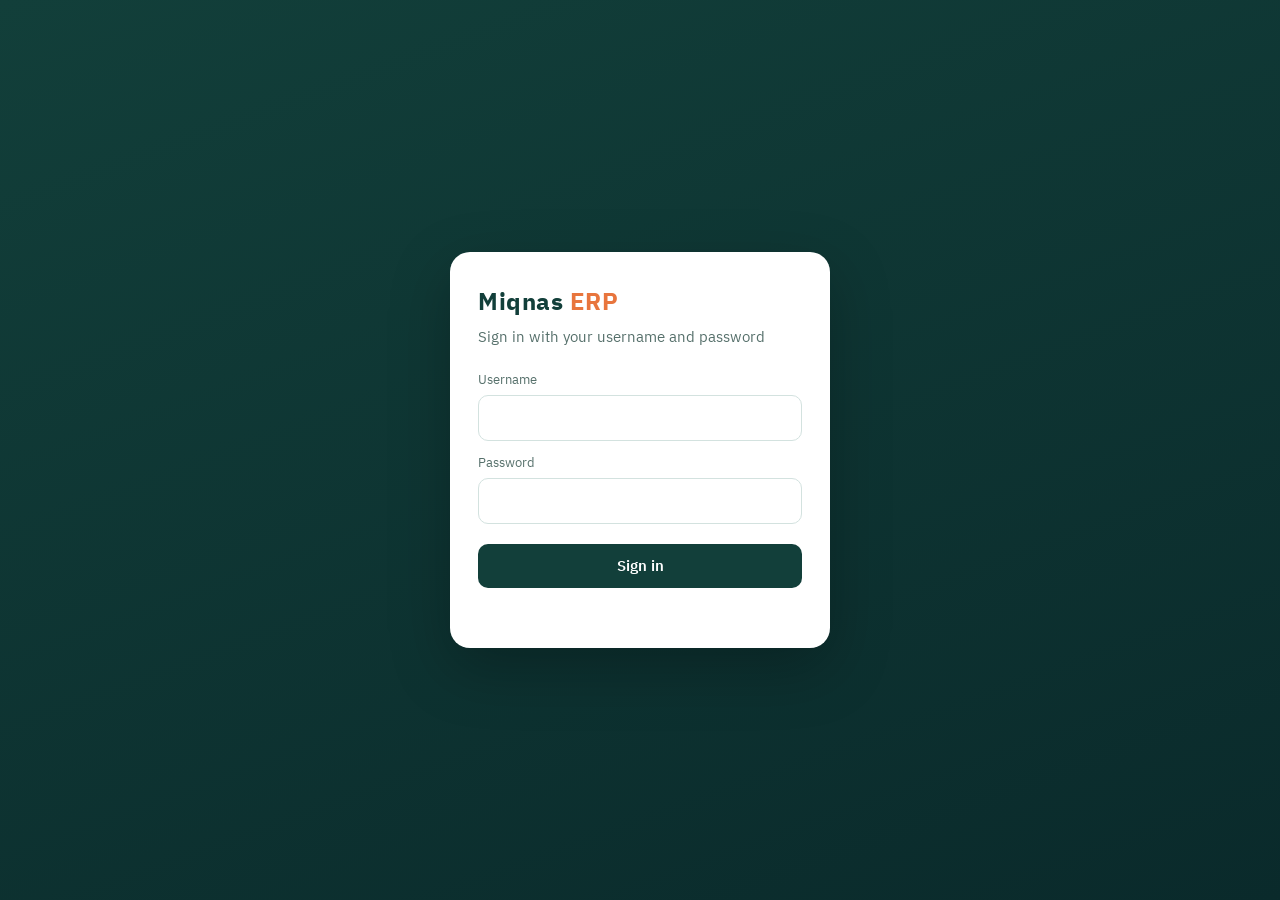
==== app.html @ b490db5b "Add files via upload" ====
<!DOCTYPE html>
<html lang="en" dir="ltr">
<head>
<meta charset="UTF-8">
<meta name="viewport" content="width=device-width, initial-scale=1">
<title>Miqnas ERP</title>
<link rel="preconnect" href="https://fonts.googleapis.com">
<link href="https://fonts.googleapis.com/css2?family=IBM+Plex+Sans+Arabic:wght@400;500;600;700&family=Readex+Pro:wght@500;600&display=swap" rel="stylesheet">
<style>
:root{
  --bg:#F3F7F6; --card:#ffffff; --ink:#0F2B27; --muted:#56706B; --line:#D3E2DF;
  --brand:#123F3A; --brand2:#107366; --accent:#E8753D;
  --ok:#1f8a4c; --okbg:#e6f4ec; --bad:#c0392b; --badbg:#fbeaea; --warn:#b7791f; --warnbg:#fdf3e1;
  --r:14px;
}
*{box-sizing:border-box}
body{margin:0;background:var(--bg);color:var(--ink);font-family:'IBM Plex Sans Arabic',system-ui,sans-serif;font-size:15px}
button,input,select{font:inherit}
.hidden{display:none!important}

/* login */
.login-wrap{min-height:100vh;display:grid;place-items:center;padding:16px;background:linear-gradient(160deg,var(--brand) 0%,#0a2a2b 100%)}
.login{background:var(--card);border-radius:20px;padding:32px 28px;width:100%;max-width:380px;box-shadow:0 20px 60px rgba(0,0,0,.25)}
.logo{font-weight:700;font-size:24px;color:var(--brand);letter-spacing:.5px}
.logo span{color:var(--accent)}
.login p{color:var(--muted);margin:6px 0 22px}
label{display:block;font-size:13px;color:var(--muted);margin:12px 0 6px}
input,select{width:100%;padding:11px 12px;border:1px solid var(--line);border-radius:10px;background:#fff;color:var(--ink)}
input:focus,select:focus{outline:2px solid var(--brand2);border-color:transparent}
.btn{border:0;border-radius:10px;padding:11px 18px;cursor:pointer;font-weight:600;background:var(--brand);color:#fff}
.btn:hover{background:var(--brand2)}
.btn:disabled{opacity:.55;cursor:default}
.btn.ghost{background:transparent;color:var(--brand);border:1px solid var(--line)}
.btn.ghost:hover{background:#eef3f2}
.btn.small{padding:7px 12px;font-size:13px}
.btn.full{width:100%;margin-top:20px}
.err{color:var(--bad);font-size:13px;min-height:18px;margin-top:10px}

/* app */
header{background:var(--brand);color:#fff;position:sticky;top:0;z-index:5}
.hbar{max-width:1200px;margin:0 auto;padding:12px 16px;display:flex;align-items:center;gap:12px}
header .logo{color:#fff;font-size:20px;font-family:"Readex Pro","IBM Plex Sans Arabic",sans-serif}
header{border-bottom:3px solid var(--accent)}
.spacer{flex:1}
.who{font-size:14px;text-align:right;line-height:1.3}
.who small{opacity:.75;display:block}
.hbtn{background:rgba(255,255,255,.12);color:#fff;border:0;border-radius:9px;padding:7px 11px;cursor:pointer;font-size:13px}
.hbtn:hover{background:rgba(255,255,255,.22)}
#nav{max-width:1200px;margin:0 auto;padding:0 12px;display:flex;gap:4px;overflow-x:auto}
#nav button{background:none;border:0;color:rgba(255,255,255,.72);padding:10px 12px;cursor:pointer;border-bottom:3px solid transparent;white-space:nowrap;font-weight:500}
#nav button.on{color:#fff;border-bottom-color:var(--accent)}
#nav button.soon{opacity:.45;cursor:default}
#nav button.soon:after{content:" · soon";font-size:11px}
main{max-width:1200px;margin:0 auto;padding:20px 16px 60px}
.card{background:var(--card);border:1px solid var(--line);border-radius:var(--r);padding:18px}
h2{font-size:19px;margin:0 0 14px}
h3{font-size:16px;margin:0 0 10px}
.muted{color:var(--muted)}
.row{display:flex;gap:12px;flex-wrap:wrap;align-items:end}
.row>div{flex:1;min-width:150px}
.grid{display:grid;gap:14px}
.kpis{grid-template-columns:repeat(auto-fit,minmax(160px,1fr));margin-bottom:16px}
.kpi{background:var(--card);border:1px solid var(--line);border-radius:var(--r);padding:14px 16px}
.kpi b{display:block;font-size:26px;color:var(--brand)}
.kpi span{color:var(--muted);font-size:13px}
.tbl-wrap{overflow-x:auto;border:1px solid var(--line);border-radius:var(--r);background:var(--card)}
table{width:100%;border-collapse:collapse;min-width:640px}
th,td{padding:10px 12px;text-align:left;border-bottom:1px solid var(--line);font-size:14px;white-space:nowrap}
th{background:#f0f4f3;color:var(--muted);font-weight:600;font-size:13px}
tr:last-child td{border-bottom:0}
.pill{display:inline-block;padding:3px 10px;border-radius:99px;font-size:12px;font-weight:600}
.p-in{background:var(--okbg);color:var(--ok)}
.p-out{background:#eef1f0;color:var(--muted)}
.p-absent{background:var(--warnbg);color:var(--warn)}
.p-bad{background:var(--badbg);color:var(--bad)}

/* clock */
.clock{max-width:560px;margin:0 auto;text-align:center;padding:30px 22px}
.big-time{font-size:46px;font-weight:700;color:var(--brand);font-variant-numeric:tabular-nums;margin:8px 0}
.state{font-size:15px;margin-bottom:6px}
.clock .btn{font-size:18px;padding:15px 34px;margin-top:16px;border-radius:14px}
.btn.out{background:var(--bad)}
.btn.out:hover{background:#a5301f}
.share-ok{margin-top:16px;padding:10px 14px;border-radius:10px;background:var(--okbg);color:var(--ok);font-size:14px}
.notice{margin-top:16px;padding:12px 14px;border-radius:10px;background:#f0f4f3;color:var(--muted);font-size:13px;text-align:right;line-height:1.8}
.alarm{position:fixed;inset:0;background:rgba(15,25,25,.78);z-index:50;display:grid;place-items:center;padding:16px}
.alarm .card{max-width:440px;text-align:center;border-top:5px solid var(--bad)}
.alarm h2{color:var(--bad)}

/* shots */
.shots{display:grid;grid-template-columns:repeat(auto-fill,minmax(200px,1fr));gap:12px;margin-top:14px}
.shot{background:var(--card);border:1px solid var(--line);border-radius:12px;overflow:hidden;cursor:pointer}
.shot img{width:100%;aspect-ratio:16/10;object-fit:cover;display:block;background:#dde4e2}
.shot div{padding:7px 10px;font-size:13px;display:flex;justify-content:space-between;color:var(--muted)}
.events{display:flex;flex-wrap:wrap;gap:8px;margin-top:10px}
.ev{font-size:12px;padding:4px 10px;border-radius:99px;background:#f0f4f3}
.ev.stop{background:var(--badbg);color:var(--bad)}

/* modal */
.modal{position:fixed;inset:0;background:rgba(10,20,20,.6);z-index:40;display:grid;place-items:center;padding:16px}
.modal .card{width:100%;max-width:460px;max-height:90vh;overflow:auto}
.modal.img .card{max-width:1100px;padding:10px}
.modal.img img{width:100%;display:block;border-radius:8px}
.mfoot{display:flex;gap:8px;justify-content:flex-start;margin-top:18px}
.check{display:flex;align-items:center;gap:8px;margin-top:14px}
.check input{width:auto}
.pw{font-size:22px;font-weight:700;letter-spacing:2px;background:#f0f4f3;border-radius:10px;padding:12px;text-align:center;margin:10px 0;direction:ltr}
.toast{position:fixed;bottom:18px;left:50%;transform:translateX(-50%);background:var(--ink);color:#fff;padding:10px 18px;border-radius:10px;z-index:60;font-size:14px}
.loading{padding:30px;text-align:center;color:var(--muted)}
#cap{position:fixed;left:-10000px;top:0;width:2px;height:2px;opacity:0}
@media (max-width:600px){ .who{display:none} .big-time{font-size:38px} }

/* ===== المشاريع والتاسكات ===== */
.en{direction:ltr;text-align:left}
.en th,.en td{text-align:left}
.en input,.en select{direction:ltr}
.en #pf_client{direction:rtl;text-align:left}
.p-prog{background:#e3eefc;color:#1d4f91}
.p-run{background:#fde9dc;color:#b4511c}
.p-na{background:transparent;color:var(--muted);border:1px dashed var(--line)}
.p-lock{background:#eef1f0;color:var(--muted)}
.pbar{flex:1;height:7px;background:var(--line);border-radius:99px;overflow:hidden;min-width:60px}
.pbar>i{display:block;height:100%;background:var(--brand2);border-radius:99px}
tr.clk{cursor:pointer} tr.clk:hover td{background:#f0f6f4}
.flt{display:flex;gap:6px;flex-wrap:wrap;margin-bottom:12px}
.flt button{border:1px solid var(--line);background:var(--card);border-radius:99px;padding:5px 14px;cursor:pointer;color:var(--muted);font-size:14px}
.flt button span{font-size:12px;opacity:.8}
.flt button.on{background:var(--brand);border-color:var(--brand);color:#fff}
.runlist{display:grid;gap:6px}
.runit{display:flex;gap:8px;align-items:baseline;flex-wrap:wrap;font-size:14px}
.runit .ttime{margin-inline-start:auto}
.phead{display:grid;gap:14px;margin-top:10px;border-top:4px solid var(--accent)}
.pmeta,.pteam{display:flex;flex-wrap:wrap;gap:8px 22px;font-size:14px}
.pmeta b,.pteam b{color:var(--muted);font-weight:500;margin-inline-end:6px}
.pteam{border-top:1px dashed var(--line);padding-top:12px}
.links{display:flex;flex-wrap:wrap;gap:8px}
.links.sm{margin-bottom:8px}
.lnk{display:flex;flex-direction:column;border:1px solid var(--line);border-radius:10px;padding:7px 12px;text-decoration:none;color:var(--ink);background:#f7faf9;font-size:13px}
.lnk:hover{border-color:var(--brand2)}
.lnk b{color:var(--brand2)} .lnk span{color:var(--muted);font-size:12px}
.tgroup{margin-top:14px;padding:6px 18px 10px}
.tghead{display:flex;align-items:baseline;gap:10px;flex-wrap:wrap;padding:10px 0;border-bottom:1px solid var(--line)}
.trow{display:flex;gap:12px;justify-content:space-between;align-items:center;padding:11px 0;border-bottom:1px solid var(--line);flex-wrap:wrap}
.trow:last-child{border-bottom:0}
.trow.na{opacity:.5}
.trow.locked .tt{color:var(--muted)}
.trow.running{background:linear-gradient(90deg,transparent,#fdf1e8);margin:0 -18px;padding-inline:18px}
.trow.done .tt{text-decoration:line-through;text-decoration-color:var(--line);color:var(--muted)}
.tmain{flex:1;min-width:220px;display:grid;gap:5px}
.tt{font-weight:600;font-size:14.5px}
.twait{font-size:12.5px;color:var(--muted)}
.tlink{display:flex;align-items:center;gap:8px;flex-wrap:wrap;font-size:13px}
.tlink>span:first-child{color:var(--muted)}
.tlink input{flex:1;min-width:180px;max-width:420px;padding:6px 10px;font-size:13px}
.tlink a{color:var(--brand2);overflow-wrap:anywhere}
.tside{display:flex;align-items:center;gap:8px;flex-wrap:wrap}
.ttime{font-variant-numeric:tabular-nums;font-size:13px;color:var(--muted);min-width:64px;text-align:center}
.tb{border:1px solid var(--line);background:var(--card);border-radius:8px;padding:6px 12px;cursor:pointer;font-size:13px;font-weight:600}
.tb.play{background:var(--brand2);border-color:var(--brand2);color:#fff}
.tb.pause{background:var(--accent);border-color:var(--accent);color:#fff}
.tb.ok{color:var(--ok);border-color:#bfe1cc}
.tb.ghost{color:var(--muted)}
.tb:hover{filter:brightness(.96)}
.tstat{width:auto;padding:6px 30px 6px 10px;font-size:13px;font-weight:600;border-radius:8px;cursor:pointer}
.tstat.p-out{background:#eef1f0;color:#40514e;border-color:#d9e2df}
.tstat.p-prog{background:#e3eefc;color:#1d4f91;border-color:#c5d9f5}
.tstat.p-in{background:#e6f4ec;color:#1f8a4c;border-color:#bfe1cc}
.tstat:disabled{opacity:.6;cursor:not-allowed}
.tsep{width:1px;height:24px;background:var(--line);margin:0 4px}
.pform h3{margin:22px 0 4px;color:var(--brand2)}
.pfgrid{display:grid;grid-template-columns:repeat(auto-fill,minmax(230px,1fr));gap:4px 16px}
.psel{display:flex;align-items:center;gap:10px;margin:0 0 4px}
.psel label{margin:0;font-weight:600;color:var(--ink);font-size:14px}
.psel select{max-width:460px;font-weight:600}
.pfsec{background:#f7faf9;border:1px dashed var(--line);border-radius:12px;padding:4px 14px 12px}
@media (max-width:600px){ .tgroup{padding:6px 12px 10px} .trow.running{margin:0 -12px;padding-inline:12px} }

/* ===== البريفات ===== */
.bapp{
  --bg:#F3F7F6; --surface:#FFFFFF; --ink:#0F2B27; --muted:#56706B; --line:#D3E2DF;
  --accent:#107366; --accent-ink:#FFFFFF; --accent-soft:#E5F1EF;
  --warn:#B4511C; --warn-soft:#FCEBDF; --done:#107366; --done-soft:#E1F0ED; --danger:#B3261E;
  --brand-deep:#123F3A; --brand-orange:#E8753D; --sand:#D8C7A3;
  --f-display:"Readex Pro","IBM Plex Sans Arabic",Tahoma,sans-serif;
  --f-body:"IBM Plex Sans Arabic",Tahoma,"Segoe UI",sans-serif;
  --r:10px; --logo-bg:#FFFFFF; --field:#F7F2E8; --warn-line:#F0B48F;
}
.bapp{color:var(--ink);font-family:var(--f-body);font-size:15px;line-height:1.6;direction:rtl}
.bapp .wrap{max-width:900px;margin:0 auto;padding-inline:16px;padding-block:20px 80px}
.bapp h1,.bapp h2,.bapp h3{font-family:var(--f-display);font-weight:600;margin:0;text-wrap:balance}
.bapp button{font:inherit;cursor:pointer}
.bapp :focus-visible{outline:2px solid var(--accent);outline-offset:2px}
.bapp .muted{color:var(--muted)}
.bapp .btn{border:1px solid var(--line);background:var(--surface);color:var(--ink);border-radius:8px;padding:8px 14px;font-weight:500;display:inline-flex;align-items:center;gap:6px}
.bapp .btn:hover{border-color:var(--accent)}
.bapp .btn.primary{background:var(--accent);color:var(--accent-ink);border-color:var(--accent)}
.bapp .btn.ghost{background:transparent;border-color:transparent;color:var(--muted)}
.bapp .btn.ghost:hover{color:var(--ink)}
.bapp .btn.danger{color:var(--danger)}
.bapp .btn:disabled{opacity:.5;cursor:default}
.bapp .topbar{display:flex;align-items:center;justify-content:space-between;gap:12px;flex-wrap:wrap;margin-bottom:20px}
.bapp .brand{display:flex;flex-direction:column;gap:2px}
.bapp .brand small{color:var(--muted);font-size:13px}
.bapp .pill{display:inline-block;font-size:12px;font-weight:600;border-radius:999px;padding:2px 10px;white-space:nowrap}
.bapp .pill.draft{background:var(--warn-soft);color:var(--warn)}
.bapp .pill.done{background:var(--done-soft);color:var(--done)}
.bapp .bar{height:6px;background:var(--line);border-radius:99px;overflow:hidden}
.bapp .bar>i{display:block;height:100%;background:var(--accent);border-radius:99px;transition:width .3s}
@media (prefers-reduced-motion:reduce){.bapp .bar>i{transition:none}}
.bapp .note{background:var(--surface);border:1px dashed var(--line);border-radius:var(--r);padding:28px 20px;text-align:center;color:var(--muted)}
.bapp .tools{display:flex;gap:10px;flex-wrap:wrap;margin-bottom:12px}
.bapp .tools input{flex:1;min-width:0}
.bapp .ledger{background:var(--surface);border:1px solid var(--line);border-radius:var(--r);overflow:hidden}
.bapp .row{display:grid;grid-template-columns:minmax(0,2fr) minmax(0,1.2fr) 110px 120px;gap:12px;align-items:center;padding:12px 16px;border-top:1px solid var(--line);width:100%;text-align:start;background:none;border-inline:0;border-bottom:0;color:inherit}
.bapp .row:first-child{border-top:0}
.bapp .row.head{font-size:12px;color:var(--muted);font-weight:600;background:var(--bg)}
.bapp button.row:hover{background:var(--accent-soft)}
.bapp .row .t{font-weight:600}
.bapp .row .s{font-size:13px;color:var(--muted)}
.bapp .row .p{display:flex;flex-direction:column;gap:4px;font-size:12px;color:var(--muted);font-variant-numeric:tabular-nums}
@media (max-width:640px){.bapp .row{grid-template-columns:minmax(0,1fr) auto}
.bapp .row .c3,.bapp .row .c2{display:none}
.bapp .row.head{display:none}}
.bapp .sticky{position:sticky;top:env(safe-area-inset-top,0px);z-index:5;background:var(--bg);padding-block:10px;margin-bottom:8px;border-bottom:1px solid var(--line)}
.bapp .progline{display:flex;align-items:center;gap:12px;margin-bottom:10px}
.bapp .progline .bar{flex:1}
.bapp .progline b{font-variant-numeric:tabular-nums;font-size:13px;min-width:3.5em}
.bapp .rail{display:flex;gap:6px;overflow-x:auto;padding-bottom:2px;scrollbar-width:thin}
.bapp .rail button{flex:none;border:1px solid var(--line);background:var(--surface);color:var(--muted);border-radius:999px;padding:4px 12px;font-size:13px}
.bapp .rail button.full{color:var(--done);border-color:var(--done)}
.bapp .rail button:hover{color:var(--ink);border-color:var(--accent)}
.bapp .sec{margin-top:28px;scroll-margin-top:120px}
.bapp .sec-h{display:flex;align-items:baseline;gap:10px;margin-bottom:10px;flex-wrap:wrap}
.bapp .sec-h h2{font-size:19px}
.bapp .sec-h .grp{font-size:12px;color:var(--accent);font-weight:600;letter-spacing:.02em}
.bapp .sec-h .cnt{margin-inline-start:auto;font-size:12px;color:var(--muted);font-variant-numeric:tabular-nums}
.bapp .card{background:var(--surface);border:1px solid var(--line);border-radius:var(--r)}
.bapp .q{display:grid;grid-template-columns:minmax(0,1fr) minmax(0,1.35fr);gap:8px 20px;padding:14px 16px;border-top:1px solid var(--line)}
.bapp .q:first-child{border-top:0}
.bapp .q.cond{background:var(--accent-soft)}
.bapp .q label.l{font-weight:600;font-size:14px}
.bapp .q .h{font-size:12.5px;color:var(--muted);margin-top:2px;white-space:pre-line}
.bapp .q .a{min-width:0}
.bapp .q.empty .a input,.bapp .q.empty .a textarea,.bapp .q.empty .a select{border-color:var(--warn-line)}
@media (max-width:640px){.bapp .q{grid-template-columns:minmax(0,1fr)}}
.bapp select,.bapp input[type=text],.bapp input[type=url],.bapp input[type=number],.bapp input[type=date],.bapp input[type=search],.bapp textarea{width:100%;font:inherit;color:var(--ink);background:var(--bg);border:1px solid var(--line);border-radius:8px;padding:8px 10px}
.bapp textarea{resize:vertical;min-height:64px}
.bapp select:focus,.bapp input:focus,.bapp textarea:focus{outline:none;border-color:var(--accent);background:var(--surface)}
.bapp input[dir=ltr]{text-align:left}
.bapp .seg{display:flex;flex-wrap:wrap;gap:6px}
.bapp .seg button{border:1px solid var(--line);background:var(--bg);color:var(--ink);border-radius:8px;padding:6px 14px;font-size:14px}
.bapp .seg button[aria-pressed=true]{background:var(--accent);border-color:var(--accent);color:var(--accent-ink)}
.bapp .checks{display:grid;grid-template-columns:repeat(auto-fill,minmax(190px,1fr));gap:8px;padding:14px 16px}
.bapp .chk{display:flex;align-items:center;gap:10px;border:1px solid var(--line);border-radius:8px;padding:9px 12px;background:var(--bg);font-size:14px;cursor:pointer}
.bapp .chk input{accent-color:var(--accent);width:17px;height:17px;flex:none}
.bapp .chk.on{border-color:var(--accent);background:var(--accent-soft)}
.bapp .formfoot{display:flex;gap:10px;flex-wrap:wrap;align-items:center;margin-top:28px}
.bapp .saved{font-size:13px;color:var(--muted)}
.bapp .logo-tile{flex:none;background:var(--logo-bg);border:1px solid var(--line);border-radius:12px;display:grid;place-items:center;overflow:hidden}
.bapp .logo-tile img{width:100%;height:100%;object-fit:contain;padding:8%}
.bapp .vtitle{display:flex;gap:16px;align-items:center}
.bapp .vtitle .logo-tile{width:84px;height:84px}
.bapp .vtitle .tt{display:flex;gap:10px;align-items:center;flex-wrap:wrap;min-width:0}
.bapp .thumb{width:34px;height:34px;border-radius:8px}
.bapp .storecell{display:flex;gap:10px;align-items:center;min-width:0}
.bapp .logo-pick{display:flex;gap:14px;align-items:center;flex-wrap:wrap;margin-top:12px}
.bapp .logo-pick .logo-tile{width:72px;height:72px}
.bapp .logo-drop{display:flex;align-items:center;gap:12px;border:1.5px dashed var(--line);border-radius:12px;padding:12px 16px;color:var(--muted);cursor:pointer;background:var(--surface)}
.bapp .logo-drop:hover,.bapp .logo-drop.over{border-color:var(--accent);color:var(--ink)}
.bapp .logo-drop .plus{width:44px;height:44px;border-radius:10px;background:var(--accent-soft);color:var(--accent);display:grid;place-items:center;font-size:22px;flex:none}
@media (max-width:640px){.bapp .vtitle .logo-tile{width:64px;height:64px}}
.pdfwrap{position:fixed;top:0;left:0;width:0;height:0;overflow:hidden;pointer-events:none}
.bapp .pdf-dark{--bg:#0B2420;--surface:#123F3A;--ink:#EAF3F1;--muted:#A3BDB8;--line:#22564F;--accent:#4FB8A8;--accent-ink:#06201C;--accent-soft:#17514A;--warn:#F2A47C;--warn-soft:#3B2A1F;--warn-line:#7A4A2E;--field:#0E302B;--done:#6CCBBB;--done-soft:#164C45;--danger:#F08A80;--brand-deep:#0B2420;--brand-orange:#EE8857;--sand:#D8C7A3;color-scheme:dark}
.bapp .pdf-light{--field:#F3F6F4;--bg:#FFFFFF;--surface:#FFFFFF;--ink:#16231F;--muted:#5E6B66;--line:#DCE3DF;--accent:#0F6B57;--accent-ink:#FFFFFF;--accent-soft:#E2EFEA;--warn:#9A6516;--warn-soft:#FBF0DC;--done:#2C7A4B;--done-soft:#E3F2E8;color-scheme:light}
.bapp .pdfdoc{width:794px;padding:4px 40px 24px;background:var(--bg);color:var(--ink);direction:rtl;font-family:var(--f-body);font-size:14px;line-height:1.6}
.bapp .pdfdoc .pdf-top{display:flex;justify-content:space-between;color:var(--muted);font-size:12px;padding-bottom:12px}
.bapp .pdfdoc .sec-h .cnt,.bapp .pdfdoc .vhead .pill,.bapp .pdfdoc .vhead .m-prog,.bapp .pdfdoc .vhead .bar{display:none}
.bapp .pdfdoc .vq{grid-template-columns:minmax(0,1fr) minmax(0,1.6fr)}
.bapp .pdfdoc .vtitle .logo-tile{width:84px;height:84px}
.bapp .credf{display:grid;grid-template-columns:repeat(auto-fit,minmax(150px,1fr));gap:8px}
.bapp .cred{display:grid;gap:4px}
.bapp .credr{display:flex;align-items:center;gap:8px;flex-wrap:wrap;min-width:0}
.bapp .credk{font-size:12px;color:var(--muted);min-width:3.6em}
.bapp .credv{font-family:ui-monospace,"SF Mono",Menlo,Consolas,monospace;font-size:14px;overflow-wrap:anywhere;min-width:0}
.bapp .mini{border:1px solid var(--line);background:var(--bg);color:var(--muted);border-radius:6px;padding:1px 8px;font-size:12px}
.bapp .mini:hover{color:var(--ink);border-color:var(--accent)}
.bapp .none{color:var(--muted);opacity:.6}
.bapp .accgrid{display:grid;grid-template-columns:repeat(auto-fill,minmax(260px,1fr));gap:12px;padding:14px}
.bapp .acc{border:1px solid var(--line);border-radius:12px;padding:12px 14px 14px;display:grid;gap:10px;background:var(--surface);min-width:0}
.bapp .acc-h{display:flex;align-items:center;gap:10px;padding-bottom:8px;border-bottom:1px solid var(--line)}
.bapp .acc-h b{font-family:var(--f-display);font-weight:600;font-size:15px}
.bapp .acc-ic{width:34px;height:34px;border-radius:10px;background:var(--accent);color:var(--accent-ink);display:grid;place-items:center;font-family:var(--f-display);font-weight:600;font-size:16px;flex:none}
.bapp .acc-ic.sm{font-size:11px;letter-spacing:.02em}
.bapp .acc-f{display:grid;gap:4px;min-width:0}
.bapp .acc-k{display:inline-flex;align-items:center;gap:5px;font-size:11.5px;color:var(--muted);font-weight:500}
.bapp .acc-v{display:flex;align-items:center;gap:4px;background:var(--field);border:1px solid var(--line);border-radius:8px;padding:6px 6px 6px 10px;min-width:0}
.bapp .acc-v .credv{flex:1;min-width:0;text-align:left;overflow-wrap:anywhere;font-size:13.5px;letter-spacing:.01em}
.bapp .ib{flex:none;width:28px;height:28px;display:grid;place-items:center;border:0;background:transparent;color:var(--muted);border-radius:6px}
.bapp .ib:hover{background:var(--surface);color:var(--accent)}
.bapp .ib.on{color:var(--accent)}
.bapp .pdfdoc .accgrid{grid-template-columns:1fr 1fr}
.bapp .vsec{margin-top:30px}
.bapp .vsec .sec-h{background:var(--accent-soft);border:1px solid var(--line);border-bottom:0;border-radius:12px 12px 0 0;padding:13px 18px;margin:0;align-items:center}
.bapp .vsec .sec-h h2{font-size:17px;color:var(--ink);display:flex;align-items:center;gap:10px}
.bapp .vsec .sec-h h2::before{content:"";width:8px;height:8px;border-radius:50%;background:var(--accent);flex:none}
.bapp .vsec .sec-h .grp,.bapp .vsec .sec-h .cnt{display:none}
.bapp .vsec>.card{border-radius:0 0 12px 12px}
.bapp .grp-band{margin-top:40px;display:flex;align-items:center;gap:14px;color:var(--accent);font-family:var(--f-display);font-weight:600;font-size:21px;letter-spacing:.01em}
.bapp .grp-band::after{content:"";flex:1;height:1px;background:var(--line)}
.bapp .vsec.sub{margin-top:14px}
.bapp .vsec.sub .sec-h{background:var(--surface);padding:11px 18px}
.bapp .vsec.sub .sec-h h2{font-size:15px;color:var(--accent)}
.bapp .vsec.sub .sec-h h2::before{width:6px;height:6px;background:transparent;border:1.5px solid var(--accent)}
.bapp .vsec.sub>.card{border-top:1px dashed var(--line)}
.bapp .login{max-width:380px;margin:48px auto 0;background:var(--surface);border:1px solid var(--line);border-radius:14px;padding:28px 24px;display:grid;gap:8px}
.bapp .login h1{font-size:22px;margin-bottom:2px}
.bapp .login p{margin:0 0 10px}
.bapp .login label{font-size:13px;font-weight:600;margin-top:6px}
.bapp .login .btn.primary{justify-content:center;margin-top:12px;padding:10px}
.bapp .login .err{background:var(--warn-soft);color:var(--warn);border-radius:8px;padding:8px 12px;font-size:14px}
.bapp .login .ok{background:var(--done-soft);color:var(--done);border-radius:8px;padding:8px 12px;font-size:14px}
.bapp input[type=password]{width:100%;font:inherit;color:var(--ink);background:var(--bg);border:1px solid var(--line);border-radius:8px;padding:8px 10px}
.bapp .userbar{display:flex;justify-content:space-between;align-items:center;gap:10px;flex-wrap:wrap;font-size:14px;padding-bottom:12px;margin-bottom:12px;border-bottom:1px solid var(--line)}
.bapp .userbar .ub-act{display:flex;gap:4px}
.bapp .linkbox{display:flex;align-items:center;gap:10px;flex-wrap:wrap}
.bapp .linkbox input{flex:1;min-width:0}
.bapp .vhead{border-top:4px solid var(--brand-orange)}
.bapp .vsec .sec-h h2::before{background:var(--brand-orange)!important}
.bapp .vsec.sub .sec-h h2::before{background:transparent!important;border-color:var(--brand-orange)!important}
.bapp .grp-band::after{background:linear-gradient(90deg,var(--line),var(--brand-orange))!important;height:2px!important}
.bapp .login{border-top:4px solid var(--brand-orange)}
.bapp .userbar b{color:var(--accent)}
.bapp .acc-h{border-bottom-color:var(--sand)!important}
.bapp .vhead{background:var(--surface);border:1px solid var(--line);border-radius:var(--r);padding:20px;display:grid;gap:14px}
.bapp .vhead h1{font-size:26px}
.bapp .meta{display:flex;flex-wrap:wrap;gap:8px 22px;font-size:14px}
.bapp .meta span b{font-weight:500;color:var(--muted);margin-inline-end:6px}
.bapp .actions{display:flex;gap:8px;flex-wrap:wrap}
.bapp dl{margin:0}
.bapp .vq{display:grid;grid-template-columns:minmax(0,1fr) minmax(0,1.6fr);gap:4px 20px;padding:11px 16px;border-top:1px solid var(--line)}
.bapp .vq:first-child{border-top:0}
.bapp .vq dt{color:var(--muted);font-size:14px}
.bapp .vq dd{margin:0;white-space:pre-wrap;overflow-wrap:anywhere}
.bapp .vq dd.none{color:var(--muted);opacity:.6}
@media (max-width:640px){.bapp .vq{grid-template-columns:minmax(0,1fr)}}
.bapp .tags{display:flex;flex-wrap:wrap;gap:6px}
.bapp .tag{font-size:13px;border-radius:6px;padding:2px 10px;background:var(--done-soft);color:var(--done)}
.bapp .tag.off{background:transparent;color:var(--muted);border:1px dashed var(--line);text-decoration:line-through;text-decoration-color:var(--line)}
.bapp .confirm{display:flex;gap:8px;align-items:center;flex-wrap:wrap;background:var(--warn-soft);color:var(--warn);border-radius:8px;padding:8px 12px;font-size:14px}
.bapp .toast{position:fixed;bottom:calc(20px + env(safe-area-inset-bottom,0px));inset-inline:0;margin:auto;width:max-content;max-width:calc(100% - 32px);background:var(--ink);color:var(--bg);padding:8px 16px;border-radius:8px;font-size:14px;z-index:20}
.bapp label{display:revert;margin:0;color:inherit;font-size:inherit}
.bapp .card{padding:0}
.bapp input[type=checkbox]{padding:0;width:17px}
.bapp input[type=file]{display:none}
.bapp .btn:hover{background:var(--surface)}
.bapp .btn.primary:hover{background:var(--accent);filter:brightness(1.08)}
.bapp .btn.ghost:hover{background:transparent}
.bapp .btn.small{padding:8px 14px;font-size:inherit}
.bapp .wrap{padding-block:4px 60px}
.bapp .row>div{flex:initial;min-width:0}
.bapp [hidden]{display:none!important}
.bapp .sticky{top:var(--hdr,0px)}
.bapp .sec{scroll-margin-top:calc(var(--hdr,0px) + 120px)}
.bapp .assign{display:grid;gap:10px;border-top:1px dashed var(--line);padding-top:14px}
.bapp .assign .seg button{display:inline-flex;align-items:baseline;gap:2px}

</style>
</head>
<body>

<!-- LOGIN -->
<div id="loginView" class="login-wrap hidden">
  <form class="login" id="loginForm">
    <div class="logo">Miqnas <span>ERP</span></div>
    <p>Sign in with your username and password</p>
    <label>Username</label>
    <input id="lu" autocomplete="username" dir="ltr" required>
    <label>Password</label>
    <input id="lp" type="password" autocomplete="current-password" dir="ltr" required>
    <button class="btn full" id="lbtn">Sign in</button>
    <div class="err" id="lerr"></div>
  </form>
</div>

<!-- APP -->
<div id="appView" class="hidden">
  <header>
    <div class="hbar">
      <div class="logo">Miqnas <span style="color:var(--accent)">ERP</span></div>
      <div class="spacer"></div>
      <div class="who"><span id="uName"></span><small id="uRole"></small></div>
      <button class="hbtn" onclick="openPw()">Password</button>
      <button class="hbtn" onclick="logout()">Logout</button>
    </div>
    <nav id="nav"></nav>
  </header>
  <main id="main"></main>
</div>

<div id="boot" class="loading">Loading...</div>
<video id="cap" muted playsinline></video>
<div id="modalRoot"></div>

<script>
/* ===== موديول البريفات ===== */

(function(){

const SITE_URL = window.ERP_SITE_URL || (location.origin + location.pathname);
const briefLink = id => SITE_URL + "#brief=" + id;

const PAY = ["تابي","تمارا","مدى","Visa","Apple Pay","Zid Pay","Salla Pay","الدفع عند الاستلام"];
const DOCS = ["وثيقة العمل الحر","الهوية الوطنية (National ID)","شهادة الضريبة (VAT Certificate)","العنوان الوطني (National Address)","الآيبان / شهادة بنكية (IBAN)","رقم توثيق المتجر (Store Verification Phone)","السجل التجاري (CR Number)","الرقم الضريبي (VAT Number)"];

const SECTIONS = [
 {id:"client", title:"بيانات العميل", items:[
  {id:"store_name", label:"اسم المتجر", type:"text"},
  {id:"client_name", label:"اسم العميل", type:"text"},
  {id:"am_name", label:"اسم الأكاونت مانجر", type:"text", headerOnly:true},
  {id:"zid_id", label:"الرقم التعريفي للمتجر على زد", type:"text", ltr:true},
  {id:"contact_times", label:"الأوقات المناسبة للتواصل", type:"text"},
  {id:"brief_date", label:"تاريخ البريف", type:"date"},
  {id:"drive", label:"لينك الدرايف الخاص بالعميل", type:"url"}]},
 {id:"scope", title:"Project Scope", items:[
  {id:"project_type", label:"نوع المشروع", type:"select", options:["نقل متجر","تحسين متجر","إنشاء متجر","نقل متجر كما هو"]},
  {id:"current_platform", label:"المنصة الحالية", type:"text", hint:"مثال: سلة"},
  {id:"target_platform", label:"المنصة اللي هينقل عليها", type:"text", hint:"مثال: زد"},
  {id:"store_url", label:"لينك المتجر الحالي", type:"url"},
  {id:"domain_owner", label:"الدومين مملوك لمين حاليًا؟", type:"text"},
  {id:"domain_change", label:"هل هيغيّر الدومين؟", type:"yn"},
  {id:"domain_change_details", label:"تفاصيل تغيير الدومين", type:"textarea", hint:"مثال: هيشتري دومين جديد من زد مجانًا أو من GoDaddy، ولسه ماستقرش", showIf:a=>a.domain_change==="أيوه"},
  {id:"domain_platform", label:"الدومين على أنهي منصة؟", type:"text", hint:"اليوزر والباسورد بيتكتبوا في قسم الأكسيس."},
  {id:"plan", label:"الباقة (Package / Plan)", type:"textarea", hint:"الباقة الحالية على المنصة، والباقة الخاصة بينا"},
  {id:"plan_end", label:"تاريخ انتهاء باقة المنصة", type:"date", hint:"المنصة اللي بننقل منها، اشتراكها بينتهي إمتى؟"},
  {id:"complaints", label:"أهم شكاوي العملاء والمتجر", type:"textarea", hint:"مثال: العملاء بتشتكي من عدم وجود جدول مقاسات، أو استفسارات متكررة عن المنتجات"}]},
 {id:"access", title:"الأكسيس", items:[
  {id:"acc_salla", label:"سلة", type:"cred", optional:true},
  {id:"acc_zid", label:"زد", type:"cred", optional:true},
  {id:"acc_domain", label:"الدومين", type:"cred", withLink:true, optional:true},
  {id:"acc_email", label:"الإيميل", type:"cred", optional:true},
  {id:"acc_tabby", label:"تابي", type:"cred", optional:true},
  {id:"acc_tamara", label:"تمارا", type:"cred", optional:true},
  {id:"acc_other", label:"حساب تاني", type:"cred", named:true, optional:true}]},
 {id:"products", group:"Store Manager", title:"المنتجات", items:[
  {id:"products_scope", label:"نقل المنتجات", type:"choice", options:["كل المنتجات","منتجات معينة"]},
  {id:"products_which", label:"أنهي منتجات؟", type:"textarea", showIf:a=>a.products_scope==="منتجات معينة"},
  {id:"same_categories", label:"هتتنقل بنفس التصنيفات؟", type:"yn"},
  {id:"products_count", label:"عدد المنتجات", type:"text"},
  {id:"variants", label:"خيارات ومخزون المنتجات", type:"textarea"},
  {id:"product_notes", label:"تعليمات عن المنتجات إن وجدت", type:"textarea"},
  {id:"hidden_products", label:"هل في منتجات مخفية؟", type:"yn"},
  {id:"hidden_transfer", label:"المنتجات المخفية هتتنقل؟", type:"yn", showIf:a=>a.hidden_products==="أيوه"},
  {id:"oos_transfer", label:"المنتجات الـ Out of Stock هتتنقل؟", type:"yn"}]},
 {id:"shipping", group:"Store Manager", title:"الشحن", items:[
  {id:"shipping_cos", label:"شركات الشحن والتوصيل", type:"textarea", hint:"الشركات المشترك فيها على المنصة. لو مفيش وفي مناديب خاصة، نسأل عنهم وعن تفاصيلهم."},
  {id:"shipping_zones", label:"المناطق المخصصة للشحن", type:"textarea"},
  {id:"shipping_options", label:"خيارات الشحن", type:"multi", options:["شحن للعميل","استلام من الفرع"]},
  {id:"pickup_cod", label:"الدفع عند الاستلام مفعّل مع الاستلام من الفرع؟", type:"yn", showIf:a=>(a.shipping_options||[]).includes("استلام من الفرع")},
  {id:"branches", label:"بيانات الفروع", type:"textarea", hint:"اسم الفرع والعنوان ومواعيد الاستلام", showIf:a=>(a.shipping_options||[]).includes("استلام من الفرع")},
  {id:"support_phone", label:"رقم دعم خدمة العملاء", type:"text", ltr:true}]},
 {id:"payment", group:"Store Manager", title:"طرق الدفع", items:[
  {id:"payments", label:"طرق الدفع المفعّلة", type:"checks", options:PAY}]},
 {id:"docs", group:"Store Manager", title:"الوثائق الرسمية", items:[
  {id:"documents", label:"الوثائق المستلمة", type:"checks", options:DOCS},
  {id:"docs_drive", label:"لينك درايف مجمّع بكل الوثائق", type:"url"}]},
 {id:"side", group:"Store Manager", title:"معلومات إضافية", items:[
  {id:"categories", label:"الأقسام الخاصة بالمتجر", type:"textarea"},
  {id:"discount_codes", label:"أكواد الخصم", type:"textarea"},
  {id:"blogs", label:"المدونات", type:"textarea"},
  {id:"policies", label:"السياسات", type:"textarea"},
  {id:"reviews", label:"آراء العملاء", type:"textarea"},
  {id:"verify_phone", label:"رقم هاتف توثيق المتجر على زد / سلة", type:"text", ltr:true},
  {id:"cashback", label:"هل يوجد كاش باك؟", type:"yn"},
  {id:"cashback_details", label:"إيه هي الخصومات المطبقة؟", type:"textarea", hint:"نسبة الكاش باك وشروطه، وأي خصومات تانية شغالة", showIf:a=>a.cashback==="أيوه"},
  {id:"offers", label:"هل في عروض مطبقة حاليًا؟", type:"yn"},
  {id:"offers_details", label:"العروض وشروطها", type:"textarea", showIf:a=>a.offers==="أيوه"}]},
 {id:"uiux", title:"UI / UX", items:[
  {id:"brand_story", label:"قصة البراند (Brand Story)", type:"textarea", hint:"معنى اسم المتجر والقصة من إنشائه"},
  {id:"tone", label:"نبرة الكلام (Tone of Voice)", type:"textarea", hint:"بيخاطب أي فئة؟ والأسلوب ودّي، رسمي، ولا شبابي؟"},
  {id:"audience", label:"الجمهور المستهدف", type:"textarea", hint:"مثال: شباب، أطفال، ستات. العمر من 16 لـ 40 سنة"},
  {id:"identity", label:"الهوية البصرية (Brand Identity)", type:"textarea", hint:"لو عنده هوية: الألوان، اللوجو، الخطوط المستخدمة"},
  {id:"identity_link", label:"لينك الهوية البصرية", type:"url", optional:true, hint:"اختياري. لو العميل عنده ملف هوية على درايف أو Behance أو غيره"},
  {id:"design_style", label:"أسلوب التصميم", type:"textarea"},
  {id:"home_page", label:"الصفحة الرئيسية", type:"textarea"},
  {id:"banners", label:"البنرات", type:"textarea", hint:"محتاج كام بانر؟ ولأي أقسام بالظبط؟"},
  {id:"banner_sizes", label:"مقاسات البنرات", type:"text"},
  {id:"product_pages", label:"صفحات المنتجات", type:"textarea"},
  {id:"competitors", label:"منافسين أو References", type:"textarea"},
  {id:"best_sellers", label:"المنتجات الأكثر مبيعًا / اللي بنركز عليها في البنرات", type:"textarea"},
  {id:"product_photos", label:"صور المنتجات بجودة عالية", type:"textarea"},
  {id:"header_footer", label:"الفوتر والهيدر", type:"textarea", hint:"هل هيتضاف حاجة معينة في الفوتر أو الهيدر؟"}]},
 {id:"designer", title:"Designer", items:[
  {id:"logo_plan", label:"اللوجو", type:"choice", options:["هيفضل زي ما هو","تحسين على الحالي","لوجو جديد"]},
  {id:"logo_notes", label:"المطلوب في اللوجو", type:"textarea", showIf:a=>a.logo_plan&&a.logo_plan!=="هيفضل زي ما هو"},
  {id:"colors", label:"الألوان المستخدمة", type:"textarea", hint:"لو مش هيغيّر حاجة: نفس الهوية اللي في قسم UI / UX"},
  {id:"design_refs", label:"References", type:"textarea"}]}
];

const $ = s => document.querySelector(s);
let app = null;
const esc = s => String(s ?? "").replace(/[&<>"']/g, c => ({"&":"&amp;","<":"&lt;",">":"&gt;",'"':"&quot;","'":"&#39;"}[c]));
const filled = v => Array.isArray(v) ? v.length > 0 : (v && typeof v==="object") ? Object.values(v).some(x=>String(x??"").trim()!=="") : (v !== undefined && v !== null && String(v).trim() !== "");
const cntText = c => c.t ? `${c.d} من ${c.t}` : "اختياري";
const visible = (it, a) => !it.showIf || it.showIf(a);
function progress(a){
  let t=0,d=0;
  for (const s of SECTIONS) for (const it of s.items){ if (it.type==="checks"||!visible(it,a)) continue; if (it.optional&&!filled(a[it.id])) continue; t++; if (filled(a[it.id])) d++; }
  return {t,d,pct:t?Math.round(d/t*100):0};
}
function secCount(s,a){let t=0,d=0;for(const it of s.items){if(!visible(it,a))continue;if(it.optional&&!filled(a[it.id]))continue;if(it.type==="checks"){t++;if(filled(a[it.id]))d++;continue;}t++;if(filled(a[it.id]))d++;}return {t,d};}
const fmtDate = v => { if(!v) return ""; const d=new Date(v); return isNaN(d)?"":d.toLocaleDateString("ar-EG",{day:"numeric",month:"short",year:"numeric"}); };
function toast(msg){ window.erpToast(msg); }
async function copy(text){try{await navigator.clipboard.writeText(text);toast("اتنسخ");}catch(e){const ta=document.createElement("textarea");ta.value=text;document.body.appendChild(ta);ta.select();try{document.execCommand("copy");toast("اتنسخ");}catch(_){toast("ماقدرتش أنسخ، انسخ يدوي");}ta.remove();}}

let me=null, myName="", canWrite=false, isAdmin=false, myRole="", seeAccess=false, teamUsers=null;
const session="";
let briefs=new Map(), loaded=false, route={v:"list"}, query="", amFilter="", confirmDel=false;
let draft=null, saveTimer=null, saving=false, again=false, lastSaved=null;
const API_MAP={listBriefs:()=>["briefList",{}],getBrief:(_,id)=>["briefGet",{id}],saveBrief:(_,brief)=>["briefSave",{brief}],deleteBrief:(_,id)=>["briefDelete",{id}],exportAll:()=>["briefExport",{}],importBriefs:(_,list)=>["briefImport",{list}]};
function api(fn,...args){ const [a,p]=API_MAP[fn](...args); return window.erpCall(a,p); }
const canEditB = b => !!b && (isAdmin || (myRole==="am" && b.owner===me));
const canSeeAccess = () => myRole!=="team" || seeAccess;
function setHash(id){ try{ history.replaceState(null,"", id ? "#brief="+id : location.pathname+location.search); }catch(e){} }

function go(r){
  if (route.v==="edit" && draft){ flush(false, draft); draft=null; }
  route=r; confirmDel=false;
  setHash(r.v==="view"?r.id:"");
  if(r.v==="list") loadList();
  render(); window.scrollTo(0,0);
}

const amOf = b => String((b.answers&&b.answers.am_name)||"").trim() || b.amName || "";

function render(){
  if (route.v==="edit") return renderForm();
  if (route.v==="view") return renderView();
  renderList();
}

function renderList(){
  if(!loaded){app.innerHTML=`<div class="note">Loading briefs...</div>`;return;}
  const q=query.trim();
  const amList=[...new Set([...briefs.values()].map(b=>amOf(b)).filter(Boolean))].sort();
  if(amFilter&&!amList.includes(amFilter)) amFilter="";
  const rows=[...briefs.values()].filter(b=>(!q||(b.store+" "+b.client).includes(q))&&(!amFilter||amOf(b)===amFilter)).sort((x,y)=>(y.updatedAt||0)-(x.updatedAt||0));
  const drafts=[...briefs.values()].filter(b=>b.status!=="done").length;
  app.innerHTML=`
  <div class="topbar">
    <div class="brand"><h1>${canWrite?"Client Briefs":"My Briefs"}</h1><small>${briefs.size} briefs · ${drafts} drafts</small></div>
    <div class="actions">${isAdmin?`<label class="btn" for="imp">Import</label><input type="file" id="imp" accept=".json,application/json" hidden>`:""}${isAdmin&&downloads&&briefs.size?`<button class="btn" id="csv">Export All</button>`:""}${canWrite?`<button class="btn primary" id="new">+ New Brief</button>`:""}</div>
  </div>
  ${briefs.size?`<div class="tools"><input type="search" id="q" placeholder="Search by store or client" value="${esc(query)}">${isAdmin&&amList.length>1?`<select id="amf" aria-label="Account Manager" style="width:auto;min-width:160px"><option value="">All account managers</option>${amList.map(n=>`<option value="${esc(n)}"${n===amFilter?" selected":""}>${esc(n)}</option>`).join("")}</select>`:""}</div>
  <div class="ledger">
    <div class="row head"><span>Store</span><span class="c2">Account Manager</span><span class="c3">Last updated</span><span>Status</span></div>
    ${rows.map(b=>`<button class="row" data-id="${b.id}">
      <span class="storecell">${okLogo(b.thumb||b.logo)?`<span class="logo-tile thumb"><img src="${esc(b.thumb||b.logo)}" alt=""></span>`:""}<span style="min-width:0"><div class="t">${esc(b.store||"بدون اسم")}</div><div class="s">${esc(b.client||"")}</div></span></span>
      <span class="c2 s">${esc(amOf(b)||"—")}${(b.assigned||[]).length?`<div style="font-size:12px">${b.assigned.length} team members</div>`:""}</span>
      <span class="c3 s">${fmtDate(b.updatedAt)}</span>
      <span class="p"><span class="pill ${b.status==="done"?"done":"draft"}">${b.status==="done"?"Done":"Draft"}</span><span>${b.progress||0}%</span></span>
    </button>`).join("")||`<div class="row"><span class="muted">No results</span></div>`}
  </div>`:`<div class="note">${canWrite?`No briefs yet. Click "New Brief" to start.`:`No briefs assigned to you yet.`}</div>`}`;
  const nb=$("#new"); if(nb) nb.onclick=newBrief;
  const cv=$("#csv"); if(cv) cv.onclick=exportCSV;
  const im=$("#imp"); if(im) im.onchange=e=>{ const f=e.target.files[0]; e.target.value=""; if(!f) return; const r=new FileReader();
    r.onload=async()=>{ let list; try{ const o=JSON.parse(r.result); list=Array.isArray(o)?o:o.briefs; if(!Array.isArray(list)) throw 0; }catch(_){ toast("الملف ده مش ملف بريفات"); return; }
      toast("بيستورد..."); try{ const n=await api("importBriefs",session,list); toast("اتستورد "+n+" بريف"); loadList(); }catch(err){ toast("ماقدرتش أستورد. "+err.message); } };
    r.readAsText(f); };
  const af=$("#amf"); if(af) af.onchange=e=>{amFilter=e.target.value; renderList();};
  const qi=$("#q"); if(qi){qi.oninput=e=>{query=e.target.value;const pos=e.target.selectionStart;renderList();const n=$("#q");n.focus();n.setSelectionRange(pos,pos);};}
  app.querySelectorAll("button.row[data-id]").forEach(b=>b.onclick=()=>go({v:"view",id:b.dataset.id}));
}

function newBrief(){
  const id="b"+Date.now().toString(36)+Math.random().toString(36).slice(2,6);
  const today=new Date().toISOString().slice(0,10);
  draft={id,isNew:true,am:me,status:"draft",thumb:"",createdAt:Date.now(),answers:{brief_date:today, am_name: myRole==="am"?myName:""}};
  route={v:"edit",id}; render(); window.scrollTo(0,0);
}
function editBrief(id){
  const b=briefs.get(id); if(!b) return;
  draft={id,logo:b.logo||"",thumb:b.thumb||"",am:b.owner||me,status:b.status||"draft",createdAt:b.createdAt||Date.now(),answers:JSON.parse(JSON.stringify(b.answers||{}))};
  route={v:"edit",id}; render(); window.scrollTo(0,0);
}

function field(it,a){
  const v=a[it.id], id="f_"+it.id;
  switch(it.type){
    case "textarea": return `<textarea id="${id}" data-k="${it.id}" rows="2">${esc(v)}</textarea>`;
    case "url": return `<input type="url" dir="ltr" id="${id}" data-k="${it.id}" value="${esc(v)}" placeholder="https://">`;
    case "cred": { const o=v||{}; return `<div class="credf">${it.named?`<input type="text" data-cred="${it.id}" data-part="n" value="${esc(o.n)}" placeholder="اسم المنصة" aria-label="اسم المنصة">`:""}<input type="text" dir="ltr" id="${id}" data-cred="${it.id}" data-part="u" value="${esc(o.u)}" placeholder="الإيميل أو اليوزر" aria-label="${esc(it.label)}: الإيميل أو اليوزر" autocomplete="off"><input type="text" dir="ltr" data-cred="${it.id}" data-part="p" value="${esc(o.p)}" placeholder="الباسورد" aria-label="${esc(it.label)}: الباسورد" autocomplete="off" spellcheck="false">${it.withLink?`<input type="url" dir="ltr" data-cred="${it.id}" data-part="l" value="${esc(o.l)}" placeholder="لينك منصة الدومين (اختياري)" aria-label="لينك منصة الدومين" style="grid-column:1/-1">`:""}</div>`; }
    case "select": { const opts=[...it.options]; if(filled(v)&&!opts.includes(v)) opts.push(v);
      return `<select id="${id}" data-k="${it.id}"><option value=""${filled(v)?"":" selected"}>اختار...</option>${opts.map(o=>`<option value="${esc(o)}"${v===o?" selected":""}>${esc(o)}</option>`).join("")}</select>`; }
    case "number": return `<input type="number" min="0" inputmode="numeric" id="${id}" data-k="${it.id}" value="${esc(v)}">`;
    case "date": return `<input type="date" id="${id}" data-k="${it.id}" value="${esc(v)}">`;
    case "yn": case "choice": {
      const opts=it.type==="yn"?["أيوه","لا"]:it.options;
      return `<div class="seg" role="group" aria-label="${esc(it.label)}">${opts.map(o=>`<button type="button" data-one="${it.id}" data-v="${esc(o)}" aria-pressed="${v===o}">${esc(o)}</button>`).join("")}</div>`;}
    case "multi": return `<div class="seg" role="group" aria-label="${esc(it.label)}">${it.options.map(o=>`<button type="button" data-many="${it.id}" data-v="${esc(o)}" aria-pressed="${(v||[]).includes(o)}">${esc(o)}</button>`).join("")}</div>`;
    default: return `<input type="text" id="${id}" data-k="${it.id}" value="${esc(v)}"${it.ltr?' dir="ltr"':""}>`;
  }
}

function renderForm(){
  const a=draft.answers, p=progress(a);
  app.innerHTML=`
  <div class="topbar">
    <button class="btn ghost" id="back">← All Briefs</button>
    <span class="saved" id="saved">${draft.isNew?"هيتحفظ أول ما تكتب اسم المتجر":"محفوظ"}</span>
  </div>
  <h1 style="font-size:24px">${esc(a.store_name||"بريف جديد")}</h1>
  <div class="logo-pick">
    ${okLogo(draft.logo)
      ? `<span class="logo-tile"><img src="${esc(draft.logo)}" alt="لوجو العميل"></span><label class="btn" for="logofile">Change logo</label><button type="button" class="btn ghost danger" id="logodel">Remove logo</button>`
      : `<label class="logo-drop" id="logodrop" for="logofile"><span class="plus">+</span><span><b style="color:var(--ink);font-weight:600">لوجو العميل</b><br><span style="font-size:13px">اختياري. اسحب الصورة هنا أو اضغط تختارها</span></span></label>`}
    <input type="file" id="logofile" accept="image/*" hidden>
  </div>
  <div class="sticky">
    <div class="progline"><b id="pct">${p.pct}%</b><div class="bar"><i id="pbar" style="width:${p.pct}%"></i></div><span class="muted" style="font-size:13px" id="pcount">${p.d} من ${p.t}</span></div>
    <nav class="rail" id="rail">${railHTML(a)}</nav>
  </div>
  ${SECTIONS.map(s=>sectionHTML(s,a)).join("")}
  <div class="formfoot">
    <button class="btn primary" id="finish">Submit Brief</button>
    <span class="muted" style="font-size:13px">التسليم بيعلّم البريف "مكتمل" ويفتح صفحة البريف عشان تبعتها للفريق.</span>
  </div>`;
  $("#back").onclick=()=>go({v:"list"});
  $("#logofile").onchange=e=>{const f=e.target.files[0]; if(f) setLogo(f);};
  const ld=$("#logodel"); if(ld) ld.onclick=()=>{draft.logo=""; draft.thumb=""; changed(true);};
  const dz=$("#logodrop"); if(dz){ dz.ondragover=e=>{e.preventDefault();dz.classList.add("over");}; dz.ondragleave=()=>dz.classList.remove("over"); dz.ondrop=e=>{e.preventDefault();dz.classList.remove("over");const f=e.dataTransfer.files[0]; if(f) setLogo(f);}; }
  $("#finish").onclick=async()=>{ if(!filled(a.store_name)){toast("اكتب اسم المتجر الأول");$("#f_store_name").focus();return;} draft.status="done"; const dd=draft; draft=null; await flush(true, dd); const id=dd.id; go({v:"view",id}); };
  bindForm();
}
function railHTML(a){return SECTIONS.map(s=>{const c=secCount(s,a);return `<button type="button" data-sec="${s.id}" class="${c.t&&c.d===c.t?"full":""}">${esc(s.title)} <span style="font-variant-numeric:tabular-nums">${c.t?c.d+"/"+c.t:"اختياري"}</span></button>`;}).join("");}
function sectionHTML(s,a){
  const c=secCount(s,a);
  const body=s.items.filter(it=>visible(it,a)).map(it=>{
    if(it.type==="checks"){
      const sel=a[it.id]||[];
      return `<div class="checks" role="group" aria-label="${esc(it.label)}">${it.options.map(o=>`<label class="chk${sel.includes(o)?" on":""}"><input type="checkbox" data-chk="${it.id}" value="${esc(o)}"${sel.includes(o)?" checked":""}>${esc(o)}</label>`).join("")}</div>`;
    }
    return `<div class="q${it.showIf?" cond":""}${filled(a[it.id])||it.optional?"":" empty"}" data-q="${it.id}"${it.optional?" data-opt":""}>
      <div><label class="l" for="f_${it.id}">${esc(it.label)}</label>${it.hint?`<div class="h">${esc(it.hint)}</div>`:""}</div>
      <div class="a">${field(it,a)}</div></div>`;
  }).join("");
  return `<section class="sec" id="s_${s.id}"><div class="sec-h">${s.group?`<span class="grp">${esc(s.group)}</span>`:""}<h2>${esc(s.title)}</h2><span class="cnt">${cntText(c)}</span></div><div class="card">${body}</div></section>`;
}
function bindForm(){
  app.querySelectorAll("[data-k]").forEach(el=>{
    el.oninput=()=>{ draft.answers[el.dataset.k]=el.value; const q=el.closest(".q"); if(q) q.classList.toggle("empty",!filled(el.value)&&!q.hasAttribute("data-opt")); if(el.tagName==="TEXTAREA") autosize(el); changed(false); };
    if(el.tagName==="TEXTAREA") autosize(el);
  });
  app.querySelectorAll("[data-one]").forEach(b=>b.onclick=()=>{const k=b.dataset.one; draft.answers[k]=draft.answers[k]===b.dataset.v?"":b.dataset.v; changed(true);});
  app.querySelectorAll("[data-many]").forEach(b=>b.onclick=()=>{const k=b.dataset.many, arr=[...(draft.answers[k]||[])], i=arr.indexOf(b.dataset.v); i<0?arr.push(b.dataset.v):arr.splice(i,1); draft.answers[k]=arr; changed(true);});
  app.querySelectorAll("[data-cred]").forEach(el=>el.oninput=()=>{const k=el.dataset.cred; draft.answers[k]={...(draft.answers[k]||{}),[el.dataset.part]:el.value}; changed(false);});
  app.querySelectorAll("[data-chk]").forEach(c=>c.onchange=()=>{const k=c.dataset.chk; const arr=[...(draft.answers[k]||[])].filter(x=>x!==c.value); if(c.checked) arr.push(c.value); draft.answers[k]=arr; c.parentElement.classList.toggle("on",c.checked); changed(false);});
  $("#rail").onclick=e=>{const b=e.target.closest("[data-sec]"); if(b) document.getElementById("s_"+b.dataset.sec).scrollIntoView({behavior:matchMedia("(prefers-reduced-motion:reduce)").matches?"auto":"smooth"});};
}
function autosize(el){el.style.height="auto";el.style.height=Math.min(el.scrollHeight+2,320)+"px";}
function changed(rerender){
  if(rerender){const y=window.scrollY; renderForm(); window.scrollTo(0,y);}
  else{const a=draft.answers,p=progress(a); $("#pct").textContent=p.pct+"%"; $("#pbar").style.width=p.pct+"%"; $("#pcount").textContent=`${p.d} من ${p.t}`; $("#rail").innerHTML=railHTML(a);
    app.querySelectorAll(".sec").forEach(sec=>{const s=SECTIONS.find(x=>"s_"+x.id===sec.id);const c=secCount(s,a);sec.querySelector(".cnt").textContent=cntText(c);});}
  clearTimeout(saveTimer); saveTimer=setTimeout(()=>flush(),1200);
  const sv=$("#saved"); if(sv) sv.textContent="بيتحفظ...";
}
const okLogo = v => typeof v==="string" && /^data:image\/(png|jpeg|webp);base64,/.test(v);
function setLogo(file){
  if(!/^image\//.test(file.type)){toast("الملف ده مش صورة");return;}
  const rd=new FileReader();
  rd.onload=()=>{const img=new Image(); img.onload=()=>{
      const max=360, k=Math.min(1,max/Math.max(img.naturalWidth||max,img.naturalHeight||max));
      const w=Math.max(1,Math.round((img.naturalWidth||max)*k)), h=Math.max(1,Math.round((img.naturalHeight||max)*k));
      const c=document.createElement("canvas"); c.width=w; c.height=h; c.getContext("2d").drawImage(img,0,0,w,h);
      let url=c.toDataURL("image/png"); if(url.length>150000) url=c.toDataURL("image/webp",0.85); if(url.length>150000) url=c.toDataURL("image/jpeg",0.82);
      if(!okLogo(url)||url.length>200000){toast("الصورة كبيرة أوي، جرّب صورة أصغر");return;}
      const tk=Math.min(1,96/Math.max(w,h)), tc=document.createElement("canvas"); tc.width=Math.max(1,Math.round(w*tk)); tc.height=Math.max(1,Math.round(h*tk)); tc.getContext("2d").drawImage(c,0,0,tc.width,tc.height);
      draft.logo=url; draft.thumb=tc.toDataURL("image/png"); if(draft.thumb.length>40000) draft.thumb=tc.toDataURL("image/jpeg",0.8); changed(true); };
    img.onerror=()=>toast("ماقدرتش أفتح الصورة دي");
    img.src=rd.result; };
  rd.readAsDataURL(file);
}
function bodyOf(d){const a=d.answers,p=progress(a);return {id:d.id,status:d.status,logo:okLogo(d.logo)?d.logo:"",thumb:okLogo(d.thumb)?d.thumb:"",progress:p.pct,createdAt:d.createdAt,answers:a};}
async function flush(force, d=draft){
  clearTimeout(saveTimer);
  if(!d||!me) return;
  if(!filled(d.answers.store_name)){const sv=$("#saved"); if(sv) sv.textContent="هيتحفظ أول ما تكتب اسم المتجر"; return;}
  if(saving){again=d;return;}
  saving=true;
  try{
    const body=bodyOf(d); const r=await api("saveBrief",session,body);
    d.isNew=false; d.am=r.owner;
    const prev=briefs.get(d.id)||{};
    briefs.set(d.id,{...body,id:d.id,owner:r.owner,assigned:prev.assigned||[],canEdit:true,store:String(body.answers.store_name||"").trim(),client:String(body.answers.client_name||"").trim(),amName:(briefs.get(d.id)||{}).amName||myName,updatedAt:r.updatedAt,partial:false});
    lastSaved=new Date(); const sv=$("#saved"); if(sv&&draft===d) sv.textContent="اتحفظ "+lastSaved.toLocaleTimeString("ar-EG",{hour:"numeric",minute:"2-digit"});
  }
  catch(e){ const sv=$("#saved"); if(sv) sv.textContent="ماتحفظش. "+(e.message||"اتأكد من النت وجرّب تكتب تاني"); }
  finally{ saving=false; if(again){const n=again; again=false; flush(false, n);} }
}
const credStr = o => { o=o||{}; const parts=[]; if(o.n) parts.push(o.n); if(o.l) parts.push("لينك: "+o.l); parts.push("يوزر: "+(o.u||"—")); parts.push("باسورد: "+(o.p||"—")); return parts.join(" | "); };
function linkify(text){
  const t=String(text??""), re=/(https?:\/\/[^\s<>"']+|www\.[^\s<>"']+)/gi; let out="", last=0, m;
  while((m=re.exec(t))){
    let url=m[0]; const trail=(url.match(/[.,،;:!?)\]}"'»]+$/)||[""])[0]; if(trail) url=url.slice(0,-trail.length);
    out+=esc(t.slice(last,m.index));
    const href=/^www\./i.test(url)?"https://"+url:url;
    out+=`<a href="${esc(href)}" target="_blank" rel="noopener" dir="ltr" style="color:var(--accent)">${esc(url)}</a>`+esc(trail);
    last=m.index+m[0].length;
  }
  return out+esc(t.slice(last));
}
const ICO={
  copy:'<svg viewBox="0 0 24 24" width="15" height="15" fill="none" stroke="currentColor" stroke-width="2" stroke-linecap="round" stroke-linejoin="round" aria-hidden="true"><rect x="9" y="9" width="12" height="12" rx="2"/><path d="M5 15H4a1 1 0 0 1-1-1V4a1 1 0 0 1 1-1h10a1 1 0 0 1 1 1v1"/></svg>',
  eye:'<svg viewBox="0 0 24 24" width="15" height="15" fill="none" stroke="currentColor" stroke-width="2" stroke-linecap="round" stroke-linejoin="round" aria-hidden="true"><path d="M2 12s3.6-7 10-7 10 7 10 7-3.6 7-10 7S2 12 2 12z"/><circle cx="12" cy="12" r="3"/></svg>',
  user:'<svg viewBox="0 0 24 24" width="13" height="13" fill="none" stroke="currentColor" stroke-width="2" stroke-linecap="round" aria-hidden="true"><circle cx="12" cy="8" r="4"/><path d="M4 21c1.5-4 4.5-6 8-6s6.5 2 8 6"/></svg>',
  link:'<svg viewBox="0 0 24 24" width="13" height="13" fill="none" stroke="currentColor" stroke-width="2" stroke-linecap="round" aria-hidden="true"><path d="M10 14a5 5 0 0 0 7 0l3-3a5 5 0 0 0-7-7l-1 1"/><path d="M14 10a5 5 0 0 0-7 0l-3 3a5 5 0 0 0 7 7l1-1"/></svg>',
  lock:'<svg viewBox="0 0 24 24" width="13" height="13" fill="none" stroke="currentColor" stroke-width="2" stroke-linecap="round" aria-hidden="true"><rect x="4" y="11" width="16" height="10" rx="2"/><path d="M8 11V7a4 4 0 0 1 8 0v4"/></svg>'};
function accLink(l,pdf){
  const href=/^https?:\/\//i.test(l)?l:"https://"+l.replace(/^\/+/,"");
  return `<div class="acc-f"><span class="acc-k">${ICO.link}لينك تسجيل الدخول</span><div class="acc-v" dir="ltr"><a class="credv" href="${esc(href)}" target="_blank" rel="noopener" style="color:var(--accent)">${esc(l)}</a>${pdf?"":`<button type="button" class="ib" data-copyv="${esc(l)}" aria-label="نسخ" title="نسخ">${ICO.copy}</button>`}</div></div>`;
}
function accField(kind,v,pdf){
  const secret=kind==="p";
  const val=pdf||!secret?`<span class="credv sel" dir="ltr">${esc(v)}</span>`:`<span class="credv" dir="ltr" data-secret="${esc(v)}">••••••••••</span>`;
  const btns=pdf?"":`${secret?`<button type="button" class="ib" data-reveal aria-label="إظهار الباسورد" title="إظهار">${ICO.eye}</button>`:""}<button type="button" class="ib" data-copyv="${esc(v)}" aria-label="نسخ" title="نسخ">${ICO.copy}</button>`;
  return `<div class="acc-f"><span class="acc-k">${secret?ICO.lock:ICO.user}${secret?"الباسورد":"اليوزر"}</span><div class="acc-v" dir="ltr">${val}${btns}</div></div>`;
}
function accessHTML(s,a,pdf){
  const cards=s.items.filter(it=>filled(a[it.id])).map(it=>{const o=a[it.id]||{}; const name=it.named&&o.n?o.n:it.label;
    return `<div class="acc"><div class="acc-h"><b>${esc(name)}</b></div>
      ${it.withLink&&o.l?accLink(o.l,pdf):""}${o.u?accField("u",o.u,pdf):""}${o.p?accField("p",o.p,pdf):""}</div>`;}).join("");
  return `<section class="sec vsec" id="v_access"><div class="sec-h"><h2>${esc(s.title)}</h2></div><div class="card">${cards?`<div class="accgrid">${cards}</div>`:`<div class="vq"><dd class="none">مافيش أكسيس متسجّل</dd></div>`}</div></section>`;
}
function credHTML(o,pdf){ o=o||{};
  const row=(k,v,secret)=>`<div class="credr"><span class="credk">${k}</span>${!v?`<span class="none">—</span>`:(secret&&!pdf?`<span class="credv" dir="ltr" data-secret="${esc(v)}">••••••••</span><button type="button" class="mini" data-reveal>إظهار</button><button type="button" class="mini" data-copyv="${esc(v)}">نسخ</button>`:`<span class="credv sel" dir="ltr">${esc(v)}</span>${pdf?"":`<button type="button" class="mini" data-copyv="${esc(v)}">نسخ</button>`}`)}</div>`;
  return `<div class="cred">${o.n?`<div class="credr"><span class="credk">المنصة</span><span>${esc(o.n)}</span></div>`:""}${row("يوزر",o.u,false)}${row("باسورد",o.p,true)}</div>`; }
function briefText(b){
  const a=b.answers||{}; const lines=[`بريف: ${b.store||""}`,`العميل: ${b.client||""}`,`الأكاونت مانجر: ${amOf(b)||"—"}`, ""];
  for(const s of SECTIONS){ if(s.id==="access"&&!canSeeAccess()) continue; lines.push(`■ ${s.group?s.group+" / ":""}${s.title}`);
    for(const it of s.items){ if(!visible(it,a)||it.headerOnly) continue; const v=a[it.id];
      if(it.type==="checks") lines.push(`${it.label}: ${(v||[]).join("، ")||"—"}`);
      else if(it.type==="cred") lines.push(`${it.label}: ${filled(v)?credStr(v):"—"}`);
      else lines.push(`${it.label}: ${Array.isArray(v)?(v.join("، ")||"—"):(filled(v)?v:"—")}`);}
    lines.push(""); }
  return lines.join("\n");
}
function headHTML(b){const a=b.answers||{}; return `
    <div class="vtitle">${okLogo(b.logo)?`<span class="logo-tile"><img src="${esc(b.logo)}" alt="لوجو ${esc(b.store||"")}"></span>`:""}<div class="tt"><h1>${esc(b.store||"بدون اسم")}</h1><span class="pill ${b.status==="done"?"done":"draft"}">${b.status==="done"?"مكتمل":"مسودة"}</span></div></div>
    <div class="meta">
      <span><b>العميل</b>${esc(b.client||"—")}</span>
      <span><b>الأكاونت مانجر</b>${esc(amOf(b)||"—")}</span>
      <span><b>تاريخ البريف</b>${esc(a.brief_date?fmtDate(a.brief_date):"—")}</span>
      <span class="m-prog"><b>الإكتمال</b>${b.progress||0}%</span>
    </div>
    <div class="bar"><i style="width:${b.progress||0}%"></i></div>
`;}
function sectionsHTML(a,pdf){let prevGroup=null;return `${SECTIONS.map(s=>{const band=!!s.group&&s.group!==prevGroup; prevGroup=s.group||null;
  if(s.id==="access") return canSeeAccess()?accessHTML(s,a,pdf):"";
  return `${band?`<div class="grp-band"><span>${esc(s.group)}</span></div>`:""}<section class="sec vsec${s.group?" sub":""}${band?" after-group":""}"><div class="sec-h">${s.group?`<span class="grp">${esc(s.group)}</span>`:""}<h2>${esc(s.title)}</h2></div><div class="card"><dl>
    ${s.items.filter(it=>visible(it,a)&&!it.headerOnly).map(it=>{const v=a[it.id];
      if(it.type==="cred") return `<div class="vq"><dt>${esc(it.label)}</dt><dd>${filled(v)?credHTML(v,pdf):`<span class="none">—</span>`}</dd></div>`;
      if(it.type==="checks") return `<div class="vq"><dt>${esc(it.label)}</dt><dd><div class="tags">${it.options.map(o=>`<span class="tag${(v||[]).includes(o)?"":" off"}">${esc(o)}</span>`).join("")}</div></dd></div>`;
      const shown=Array.isArray(v)?v.join("، "):(it.type==="date"&&v?fmtDate(v):v);
      const isLink=it.type==="url"&&/^https?:\/\//i.test(v||"");
      return `<div class="vq"><dt>${esc(it.label)}</dt><dd class="${filled(v)?"":"none"}"${it.ltr||it.type==="url"?' dir="ltr" style="text-align:right"':""}>${filled(v)?(isLink?`<a href="${esc(v)}" target="_blank" rel="noopener" style="color:var(--accent)">${esc(v)}</a>`:linkify(shown)):"—"}</dd></div>`;}).join("")}
  </dl></div></section>`;}).join("")}`;}
function renderView(){
  const b=briefs.get(route.id);
  const src=b;
  if(b&&b.partial){ app.innerHTML=`<div class="note">Loading brief...</div>`; loadFull(b.id); return; }
  if(!b){app.innerHTML= loaded?`<div class="note">This brief doesn't exist or isn't shared with you. <button class="btn" id="back">All Briefs</button></div>`:`<div class="note">Loading brief...</div>`; const bk=$("#back"); if(bk) bk.onclick=()=>go({v:"list"}); return;}
  const a=b.answers||{};
  app.innerHTML=`
  <div class="topbar"><button class="btn ghost" id="back">← All Briefs</button></div>
  <div class="vhead">
${headHTML(b)}
    <div class="actions">
      ${canEditB(src)?`<button class="btn primary" id="edit">Edit</button>`:""}
      <button class="btn" id="copytxt">Copy as Text</button>
      ${downloads?`<button class="btn" id="pdf">Download PDF</button>`:""}
      <button class="btn" id="copylink">Copy Link</button>
      ${isAdmin&&src?(confirmDel?`<span class="confirm">هيتمسح البريف نهائي. متأكد؟ <button class="btn danger" id="delyes">Delete</button><button class="btn" id="delno">Cancel</button></span>`:`<button class="btn ghost danger" id="del">Delete</button>`):""}
    </div>
    ${assignHTML(src)}
  </div>
  ${sectionsHTML(a)}`;
  const bk=$("#back"); if(bk) bk.onclick=()=>go({v:"list"});
  const ed=$("#edit"); if(ed) ed.onclick=()=>editBrief(src.id);
  $("#copytxt").onclick=()=>copy(briefText(b));
  const pb=$("#pdf"); if(pb) pb.onclick=()=>exportPDF(b,pb);
  app.querySelectorAll("[data-reveal]").forEach(btn=>btn.onclick=()=>{const sp=btn.parentElement.querySelector("[data-secret]"); const hidden=sp.textContent.startsWith("••"); sp.textContent=hidden?sp.dataset.secret:"••••••••••"; btn.classList.toggle("on",hidden); btn.setAttribute("aria-label",hidden?"إخفاء الباسورد":"إظهار الباسورد");});
  app.querySelectorAll("[data-copyv]").forEach(btn=>btn.onclick=()=>copy(btn.dataset.copyv));
  const cl=$("#copylink"); if(cl) cl.onclick=()=>copy(briefLink(src.id));
  bindAssign(src);
  const dl=$("#del"); if(dl) dl.onclick=()=>{confirmDel=true;renderView();};
  const dn=$("#delno"); if(dn) dn.onclick=()=>{confirmDel=false;renderView();};
  const dy=$("#delyes"); if(dy) dy.onclick=async()=>{try{await api("deleteBrief",session,src.id); briefs.delete(src.id); toast("اتمسح"); go({v:"list"});}catch(e){toast("ماقدرتش أمسحه. "+e.message);}};
}

const downloads={ save:async({filename,data})=>{ const blob=data instanceof Blob?data:new Blob([data],{type:/\.pdf$/.test(filename)?"application/pdf":"text/csv;charset=utf-8"}); const url=URL.createObjectURL(blob); const a=document.createElement("a"); a.href=url; a.download=filename; a.rel="noopener"; document.body.appendChild(a); a.click(); a.remove(); setTimeout(()=>URL.revokeObjectURL(url),60000); } };
const PDF_BG="#0B2420";
function loadScript(src){return new Promise((res,rej)=>{const el=document.createElement("script");el.src=src;el.onload=res;el.onerror=rej;document.head.appendChild(el);});}
async function pdfLibs(){
  if(!window.html2canvas) await loadScript("https://cdnjs.cloudflare.com/ajax/libs/html2canvas/1.4.1/html2canvas.min.js");
  if(!window.jspdf) await loadScript("https://cdnjs.cloudflare.com/ajax/libs/jspdf/2.5.1/jspdf.umd.min.js");
}
const safeName = t => (String(t||"brief").replace(/[\\/:*?"<>|#]+/g," ").replace(/\s+/g," ").trim().slice(0,80)||"brief");
async function exportPDF(b,btn){
  const label=btn.textContent; btn.disabled=true; btn.textContent="بيجهّز الـ PDF...";
  let wrap=null;
  try{
    await pdfLibs(); try{await document.fonts.ready;}catch(_){}
    wrap=document.createElement("div"); wrap.className="pdfwrap";
    const host=document.createElement("div"); host.className="pdfdoc pdf-dark";
    host.innerHTML=`<div class="vhead">${headHTML(b)}</div>${sectionsHTML(b.answers||{},true)}`;
    const inner=document.createElement("div"); inner.className="bapp"; inner.appendChild(host); wrap.appendChild(inner); document.body.appendChild(wrap);
    await new Promise(r=>requestAnimationFrame(()=>requestAnimationFrame(r)));
    const W=794, scale=2, hr=host.getBoundingClientRect(), total=Math.ceil(hr.height);
    const texts=[]; host.querySelectorAll(".sel").forEach(el=>{const t=el.textContent; if(!/^[\x20-\x7E]+$/.test(t)) return; const r=el.getBoundingClientRect(); texts.push({x:r.left-hr.left,y:r.top-hr.top,w:r.width,h:r.height,t});});
    const links=[]; host.querySelectorAll("a[href]").forEach(a=>{ for(const r of a.getClientRects()) links.push({x:r.left-hr.left,y:r.top-hr.top,w:r.width,h:r.height,url:a.href}); });
    const cands=[...host.querySelectorAll(".vq,.vhead,.pdf-top,.checks,.accgrid")].map(e=>e.getBoundingClientRect().bottom-hr.top)
      .concat([...host.querySelectorAll(".sec:not(.after-group),.grp-band")].map(e=>e.getBoundingClientRect().top-hr.top-2)).sort((x,y)=>x-y);
    const canvas=await html2canvas(host,{scale,backgroundColor:PDF_BG,logging:false,width:W,height:total,windowWidth:1100});
    wrap.remove(); wrap=null;
    const {jsPDF}=window.jspdf; const pdf=new jsPDF({unit:"pt",format:"a4",compress:true});
    const PW=pdf.internal.pageSize.getWidth(), PH=pdf.internal.pageSize.getHeight(), k=PW/W, m=30, maxH=PH/k-2*m;
    let y0=0, pages=0;
    while(y0<total-1){
      let y1=Math.min(total,y0+maxH);
      if(y1<total){const c=cands.filter(v=>v>y0+80&&v<=y1); if(c.length) y1=c[c.length-1];}
      if(pages) pdf.addPage();
      const sh=Math.max(1,Math.round((y1-y0)*scale)), pc=document.createElement("canvas"); pc.width=canvas.width; pc.height=sh;
      const ctx=pc.getContext("2d"); ctx.fillStyle=PDF_BG; ctx.fillRect(0,0,pc.width,sh);
      ctx.drawImage(canvas,0,Math.round(y0*scale),canvas.width,sh,0,0,canvas.width,sh);
      pdf.setFillColor(PDF_BG); pdf.rect(0,0,PW,PH,"F");
      pdf.addImage(pc.toDataURL("image/jpeg",0.92),"JPEG",0,m*k,PW,(y1-y0)*k);
      for(const T of texts){ if(T.y>=y0-1&&T.y+T.h<=y1+1){ const fs=T.h*k*0.72; pdf.setFont("helvetica","normal"); pdf.setFontSize(fs); const tw=pdf.getTextWidth(T.t); pdf.text(T.t, T.x*k, (T.y-y0+m)*k + T.h*k*0.78, {renderingMode:"invisible", horizontalScale: tw>0 ? (T.w*k)/tw : 1}); } }
      for(const L of links){ if(L.y>=y0-1&&L.y+L.h<=y1+1) pdf.link(L.x*k,(L.y-y0+m)*k,L.w*k,L.h*k,{url:L.url}); }
      y0=y1; pages++;
    }
    pdf.setFontSize(8); pdf.setTextColor(120,135,129);
    for(let p=1;p<=pages;p++){ pdf.setPage(p); pdf.setFont("helvetica","normal"); pdf.text(p+" / "+pages, PW/2, PH-14, {align:"center", horizontalScale:1, renderingMode:"fill"}); }
    await downloads.save({filename:safeName(b.store)+".pdf", data:pdf.output("arraybuffer")});
  }catch(e){
    if(!(e&&e.code==="declined")){ const why=String((e&&(e.message||e.code))||e||"").slice(0,90); toast(e&&e.code==="unavailable"?"التحميل مش متاح هنا":"ماقدرتش أعمل الـ PDF. السبب: "+why); }
  }finally{ if(wrap) wrap.remove(); btn.disabled=false; btn.textContent=label; }
}
async function exportCSV(){
  let all; try{ toast("بيجهّز الملف..."); all=await api("exportAll",session); }catch(e){ toast("ماقدرتش أصدّر. "+e.message); return; }
  const items=[]; for(const s of SECTIONS) for(const it of s.items) if(!it.headerOnly) items.push({sec:s.title,it});
  const cell=v=>{const t=String(v??""); return /[",\n\r]/.test(t)?'"'+t.replace(/"/g,'""')+'"':t;};
  const head=["المتجر","العميل","الأكاونت مانجر","الحالة","الإكتمال %","تاريخ الإنشاء","آخر تعديل","لينك البريف",...items.map(x=>x.sec+" - "+x.it.label)];
  const rows=all.sort((x,y)=>(y.updatedAt||0)-(x.updatedAt||0)).map(b=>{const a=b.answers||{};
    return [b.store,b.client,amOf(b),b.status==="done"?"مكتمل":"مسودة",b.progress||0,b.createdAt?new Date(b.createdAt).toISOString().slice(0,10):"",b.updatedAt?new Date(b.updatedAt).toISOString().slice(0,10):"",briefLink(b.id),
      ...items.map(x=>{const v=a[x.it.id]; return x.it.type==="cred"?(filled(v)?credStr(v):""):Array.isArray(v)?v.join("، "):(v??"");})];});
  const csv="﻿"+[head,...rows].map(r=>r.map(cell).join(",")).join("\r\n");
  try{ await downloads.save({filename:"briefs-"+new Date().toISOString().slice(0,10)+".csv", data:csv}); }
  catch(e){ if(!(e&&e.code==="declined")) toast("ماقدرتش أصدّر الملف"); }
}
async function loadList(){
  if(!me) return;
  try{ const r=await api("listBriefs",session);
    const m=new Map(); for(const b of r.briefs){ const old=briefs.get(b.id); m.set(b.id, old&&!old.partial&&old.updatedAt>=b.updatedAt?old:b); }
    briefs=m; loaded=true; if(route.v==="list"||(route.v==="view"&&!briefs.has(route.id))) render(); }
  catch(e){ if(!/SESSION|الجلسة/.test(e.message)){ loaded=true; if(route.v==="list") app.innerHTML=`<div class="note">ماقدرتش أحمّل البريفات. ${esc(e.message)}</div>`; } }
}
async function loadFull(id){
  try{ const b=await api("getBrief",session,id); briefs.set(id,b); }
  catch(e){ briefs.delete(id); loaded=true; }
  if(route.v==="view"&&route.id===id) render();
}
function assignHTML(b){
  if(!b) return "";
  const cur=(b.assigned||[]);
  if(!canEditB(b)) return cur.length?`<div class="assign"><span class="muted" style="font-size:13px">Assigned team:</span><div class="tags">${cur.map(x=>`<span class="tag">${esc(x.name)}</span>`).join("")}</div></div>`:"";
  if(!teamUsers) return `<div class="assign"><span class="muted" style="font-size:13px">Assigned team: loading...</span></div>`;
  const on=new Set(cur.map(x=>x.u));
  return `<div class="assign"><div style="display:flex;align-items:baseline;gap:10px;flex-wrap:wrap"><b style="font-size:14px">Assigned Team</b><span class="muted" style="font-size:12.5px">Only they can view it (read-only)</span></div>
    <div class="seg" id="asg">${teamUsers.map(t=>`<button type="button" data-asg="${esc(t.u)}" aria-pressed="${on.has(t.u)}">${esc(t.name)}<span style="opacity:.7;font-size:12px"> · ${esc(t.job||"")}</span></button>`).join("")}</div>
    <div><button class="btn" id="asgsave" hidden>Save Team</button></div></div>`;
}
function bindAssign(b){
  if(!canEditB(b)) return;
  if(!teamUsers){ window.erpCall("briefTeam",{}).then(r=>{ teamUsers=r; if(route.v==="view"&&route.id===b.id) renderView(); }).catch(e=>toast(e.message)); return; }
  const box=$("#asg"), sv=$("#asgsave"); if(!box) return;
  box.querySelectorAll("[data-asg]").forEach(x=>x.onclick=()=>{ x.setAttribute("aria-pressed", x.getAttribute("aria-pressed")!=="true"); sv.hidden=false; });
  sv.onclick=async()=>{ sv.disabled=true; sv.textContent="Saving...";
    const list=[...box.querySelectorAll('[data-asg][aria-pressed="true"]')].map(x=>x.dataset.asg);
    try{ const r=await window.erpCall("briefAssign",{id:b.id,assigned:list}); b.assigned=r; toast("اتحفظ الفريق ✓"); renderView(); }
    catch(e){ toast(e.message); sv.disabled=false; sv.textContent="Save Team"; } };
}
window.BriefModule={
  enter(el,user,opts){
    app=el; me=user.username; myName=user.name; myRole=user.role; isAdmin=user.role==="admin";
    canWrite=isAdmin||myRole==="am"; seeAccess=!!user.seeAccess;
    const id=opts&&opts.id;
    if(id){ route={v:"view",id}; setHash(id); render(); if(!briefs.has(id)||briefs.get(id).partial) loadFull(id); loadList(); }
    else { route={v:"list"}; setHash(""); render(); loadList(); }
    window.scrollTo(0,0);
  },
  leave(){ if(route.v==="edit"&&draft){ flush(false,draft); draft=null; } route={v:"list"}; setHash(""); }
};

})();

</script>

<script>
/* ============ الإعداد ============ */
// حط هنا لينك الـ Web App اللي بينتهي بـ /exec (مطلوب لو الصفحة مرفوعة بره جوجل)
const API_URL = 'https://script.google.com/macros/s/AKfycbwIhxu4UgOVOfSdmEjk1wOYP0MRGFFMCuWq4T6rGy9xi194yiovKC9rqNTpgvcymLCp/exec';

// اللينك الأساسي للسيستم (بيستخدم في لينكات البريفات)
const SITE_URL = 'https://ops681.github.io/miqnas/';

const IN_GAS = typeof google !== 'undefined' && google.script && google.script.run;
const S = { token:null, user:null, cfg:{shotMinutes:10}, view:null, status:null,
            stream:null, mode:null, lastShot:0, timer:null, tick:null, pending:[], sharing:false };
const MODE_NAMES = { tab:'Tab', window:'Window', screen:'Full Screen' };
const $ = id => document.getElementById(id);
const esc = s => String(s==null?'':s).replace(/[&<>"']/g,c=>({'&':'&amp;','<':'&lt;','>':'&gt;','"':'&quot;',"'":'&#39;'}[c]));

function store(k,v){ try{ v==null? localStorage.removeItem(k) : localStorage.setItem(k,v);}catch(e){} }
function load(k){ try{ return localStorage.getItem(k);}catch(e){ return null; } }

/* ============ الاتصال بالسيرفر ============ */
function call(action, params){
  params = Object.assign({}, params||{}, {token:S.token});
  const done = r => {
    if(r && r.ok) return r.data;
    if(r && r.error==='AUTH'){ forceLogin(); throw new Error('انتهت الجلسة، سجّل دخول تاني'); }
    throw new Error((r&&r.error)||'حصل خطأ');
  };
  if(IN_GAS){
    return new Promise((res,rej)=>{
      google.script.run.withSuccessHandler(r=>{ try{res(done(r));}catch(e){rej(e);} })
        .withFailureHandler(e=>rej(new Error(e.message||'مشكلة في الاتصال'))).api(action, params);
    });
  }
  if(API_URL.indexOf('http')!==0) return Promise.reject(new Error('لينك السيرفر مش متظبط في الصفحة'));
  return fetch(API_URL,{method:'POST',headers:{'Content-Type':'text/plain;charset=utf-8'},body:JSON.stringify(Object.assign({action},params))})
    .then(r=>r.json()).then(done)
    .catch(e=>{ throw e.message? e : new Error('مشكلة في الاتصال'); });
}

function toast(msg){ const t=document.createElement('div'); t.className='toast'; t.textContent=msg; document.body.appendChild(t); setTimeout(()=>t.remove(),msg.length>40?6000:3200); }
window.erpCall = call;
window.erpToast = toast;
window.ERP_SITE_URL = SITE_URL;

/* ============ اللوجين ============ */
$('loginForm').addEventListener('submit', async e=>{
  e.preventDefault();
  $('lerr').textContent=''; $('lbtn').disabled=true;
  try{
    const r = await call('login',{username:$('lu').value,password:$('lp').value});
    S.token=r.token; store('erp_token',r.token);
    await boot();
  }catch(err){ $('lerr').textContent=err.message; }
  $('lbtn').disabled=false;
});

function forceLogin(){
  if(S.sharing) return; // متوقفش الشاشة لو بيبصم، هيدخل تاني من الرسالة
  S.token=null; store('erp_token',null);
  $('appView').classList.add('hidden'); $('loginView').classList.remove('hidden'); $('boot').classList.add('hidden');
}

async function logout(){
  if(S.status && S.status.clockedIn && !confirm('انت لسه عامل بصمة دخول. لو خرجت السكرين شوتس هتقف. متأكد؟')) return;
  try{ await call('logout'); }catch(e){}
  stopStream(false);
  S.token=null; store('erp_token',null); location.reload();
}

async function boot(){
  $('boot').classList.remove('hidden');
  try{
    const r = await call('me');
    S.user=r.user; S.cfg=r.cfg; S.status=r.status;
    $('loginView').classList.add('hidden'); $('boot').classList.add('hidden'); $('appView').classList.remove('hidden');
    $('uName').textContent=S.user.name; $('uRole').textContent=S.user.roleName+(S.user.job?' · '+S.user.job:'');
    buildNav();
  }catch(e){
    $('boot').classList.add('hidden'); $('loginView').classList.remove('hidden');
  }
}

/* ============ التنقل ============ */
function tabsFor(role){
  const t=[];
  if(S.user.clocks) t.push(['clock','Time Clock']);
  if(role==='admin'||role==='hr') t.push(['board','Today'],['monthly','Monthly Report'],['shots','Screenshots'],['users','Employees']);
  if(role==='team') t.push(['mytasks','My Tasks']);
  if(role==='admin'||role==='am'||role==='hr') t.push(['projects','Projects']);
  if(role==='admin'||role==='am'||role==='team') t.push(['briefs','Briefs']);
  if(!t.length) t.push(['home','Home']);
  return t;
}
function buildNav(){
  const tabs=tabsFor(S.user.role);
  $('nav').innerHTML=tabs.map(t=>`<button data-v="${t[0]}" class="${t[2]?'soon':''}">${t[1]}</button>`).join('');
  $('nav').querySelectorAll('button').forEach(b=>b.onclick=()=>{ if(!b.classList.contains('soon')) go(b.dataset.v); });
  const deep = briefFromHash();
  if(deep && tabs.some(t=>t[0]==='briefs')) return go('briefs',{id:deep});
  const first = tabs.find(t=>!t[2]);
  go(first? first[0] : 'home');
}
function briefFromHash(){ const m=(location.hash||'').match(/^#brief=(b[a-z0-9]{6,30})$/); return m? m[1] : null; }
window.addEventListener('hashchange',()=>{ const id=briefFromHash(); if(id && S.user && tabsFor(S.user.role).some(t=>t[0]==='briefs') && !(S.view==='briefs')) go('briefs',{id}); });
function go(v,opts){
  if(S.view==='briefs' && v!=='briefs' && window.BriefModule) BriefModule.leave();
  S.view=v;
  $('nav').querySelectorAll('button').forEach(b=>b.classList.toggle('on',b.dataset.v===v));
  clearInterval(S.viewTimer);
  if(v==='briefs') return viewBriefs(opts);
  ({clock:viewClock,board:viewBoard,monthly:viewMonthly,shots:viewShots,users:viewUsers,projects:viewProjects,mytasks:viewMyTasks,home:viewHome}[v]||viewHome)();
}
function viewBriefs(opts){
  const h=document.querySelector('header'); if(h) document.documentElement.style.setProperty('--hdr', h.offsetHeight+'px');
  $('main').innerHTML='<div class="bapp"><div class="wrap" id="bwrap"></div></div>';
  BriefModule.enter($('bwrap'), S.user, opts||{});
}
function viewHome(){
  $('main').innerHTML=`<div class="card"><h2>Welcome, ${esc(S.user.name)}</h2></div>`;
}

/* ============ البصمة + مشاركة الشاشة ============ */
function fmtDur(ms){ ms=Math.max(0,ms); const h=Math.floor(ms/36e5), m=Math.floor(ms%36e5/6e4), s=Math.floor(ms%6e4/1e3); return [h,m,s].map(x=>String(x).padStart(2,'0')).join(':'); }

function viewClock(){
  const st=S.status||{};
  const inn=st.clockedIn;
  $('main').innerHTML=`
  <div class="card clock">
    <div class="state">${inn?`<span class="pill p-in">Clocked in</span> <span class="muted">since ${esc(st.inT)}</span>`:'<span class="pill p-out">Not clocked in</span>'}</div>
    <div class="big-time" id="elapsed">${inn?'00:00:00':'--:--'}</div>
    <div class="muted">Today's hours: <b id="todayH">${(st.closedHoursToday||0).toFixed(2)}</b></div>
    ${inn
      ? `<button class="btn out" id="outBtn">Clock Out</button>
         <div id="shareBox"></div>`
      : `<button class="btn" id="inBtn">Clock In</button>`}
    <div class="notice" dir="rtl">
      • أول ما تدوس بصمة دخول، هيطلعلك شباك تختار منه تشارك: <b>تاب</b> أو <b>ويندو</b> أو <b>الشاشة كلها</b>.<br>
      • السيستم بياخد سكرين شوت كل ${S.cfg.shotMinutes} دقايق لحد ما تبصم خروج.<br>
      • خلي الصفحة دي مفتوحة طول الشغل، ولو قفلتها أو وقفت المشاركة هيتسجل.<br>
      • استخدم <b>كروم</b> أو <b>إيدج</b> على الكمبيوتر.
    </div>
  </div>
  <div class="card" style="margin-top:16px"><h3>This Month</h3><div id="myMonth" class="loading">Loading...</div></div>`;
  if(inn){
    $('outBtn').onclick=clockOut;
    renderShareBox();
    const off = Date.now()-(st.serverNow||Date.now());
    const tick=()=>{ const el=$('elapsed'); if(el) el.textContent=fmtDur(Date.now()-off-st.inTs); };
    tick(); S.viewTimer=setInterval(tick,1000);
    if(!S.sharing) showAlarm(true);
  } else {
    $('inBtn').onclick=clockIn;
  }
  loadMyMonth();
}

function renderShareBox(){
  const b=$('shareBox'); if(!b) return;
  b.innerHTML = S.sharing
    ? `<div class="share-ok">✓ Screen sharing on (${esc(MODE_NAMES[S.mode]||'')}) · Last screenshot: <b id="lastShotT">${S.lastShot? new Date(S.lastShot).toLocaleTimeString('en-GB',{hour:'2-digit',minute:'2-digit'}) : '...'}</b></div>`
    : '';
}

async function loadMyMonth(){
  try{
    const r=await call('myMonth');
    const s=r.summary||{days:0,hours:0,avg:0,missed:0};
    $('myMonth').innerHTML=`
      <div class="grid kpis" style="margin-bottom:12px">
        <div class="kpi"><b>${s.days}</b><span>Days present</span></div>
        <div class="kpi"><b>${s.hours}</b><span>Total hours</span></div>
        <div class="kpi"><b>${s.avg}</b><span>Avg per day</span></div>
      </div>
      ${r.days.length?`<div class="tbl-wrap"><table style="min-width:420px"><tr><th>Date</th><th>Day</th><th>In</th><th>Out</th><th>Hours</th></tr>
      ${r.days.slice().reverse().map(d=>`<tr><td>${esc(d.date)}</td><td>${esc(d.day)}</td><td>${esc(d.inT)}</td><td>${d.open?'<span class="pill p-in">Working</span>':esc(d.outT)}</td><td>${d.open?'—':d.hours}</td></tr>`).join('')}
      </table></div>`:'<p class="muted">No attendance this month yet.</p>'}`;
  }catch(e){ $('myMonth').textContent=e.message; }
}

function surfaceToMode(track){
  const s=(track.getSettings&&track.getSettings().displaySurface)||'';
  return s==='browser'?'tab': s==='window'?'window': s==='monitor'?'screen':'screen';
}

async function startShare(){
  if(!navigator.mediaDevices||!navigator.mediaDevices.getDisplayMedia)
    throw new Error('المتصفح ده مش بيدعم مشاركة الشاشة. افتح الصفحة من كروم أو إيدج على الكمبيوتر');
  let stream;
  try{
    stream = await navigator.mediaDevices.getDisplayMedia({
      video:{frameRate:1}, audio:false,
      selfBrowserSurface:'include', surfaceSwitching:'include', monitorTypeSurfaces:'include'
    });
  }catch(e){
    if(IN_GAS) throw new Error('صفحة جوجل مش بتسمح بمشاركة الشاشة. افتح لينك البصمة الأساسي (اللي على GitHub) وابصم منه');
    if(e && e.name==='NotAllowedError') throw new Error('لازم توافق على مشاركة الشاشة عشان تقدر تبصم');
    throw new Error('مشاركة الشاشة مشتغلتش: '+(e.message||e.name));
  }
  const track=stream.getVideoTracks()[0];
  S.stream=stream; S.mode=surfaceToMode(track); S.sharing=true;
  const v=$('cap'); v.srcObject=stream; try{ await v.play(); }catch(e){}
  track.onended=onShareEnded;
  return S.mode;
}

function stopStream(log){
  S.sharing=false;
  clearInterval(S.tick);
  if(S.stream){ S.stream.getTracks().forEach(t=>{ t.onended=null; t.stop(); }); }
  S.stream=null;
  $('cap').srcObject=null;
}

async function onShareEnded(){
  stopStream();
  try{ await call('shareEvent',{event:'stopped'}); }catch(e){}
  showAlarm(false);
}

function showAlarm(afterReload){
  if(!S.status||!S.status.clockedIn) return;
  if(afterReload && !S.reloadLogged){ S.reloadLogged=true; call('shareEvent',{event:'stopped'}).catch(()=>{}); }
  closeModal();
  document.title='⚠ المشاركة واقفة';
  $('modalRoot').innerHTML=`<div class="alarm"><div class="card" dir="rtl">
    <h2>مشاركة الشاشة واقفة</h2>
    <p>${afterReload?'الصفحة اتقفلت أو اتعملها ريفريش، فالمشاركة وقفت.':'المشاركة وقفت.'} انت لسه عامل بصمة دخول، ولازم ترجّع المشاركة عشان الشغل يتحسب.</p>
    <p class="muted" style="font-size:13px">ده متسجل عند الإدارة.</p>
    <div class="err" id="aerr"></div>
    <div class="mfoot" style="justify-content:center">
      <button class="btn" id="resumeBtn">رجّع المشاركة</button>
      <button class="btn ghost" id="alarmOut">بصمة خروج</button>
    </div></div></div>`;
  $('resumeBtn').onclick=async()=>{
    $('aerr').textContent='';
    try{
      const mode=await startShare();
      await call('shareEvent',{event:'resumed',mode});
      $('modalRoot').innerHTML=''; document.title='Miqnas ERP';
      startShotLoop(true);
      if(S.view==='clock') viewClock();
    }catch(e){ $('aerr').textContent=e.message; }
  };
  $('alarmOut').onclick=()=>{ $('modalRoot').innerHTML=''; document.title='Miqnas ERP'; clockOut(); };
}

async function clockIn(){
  const b=$('inBtn'); b.disabled=true; b.textContent='Choose what to share...';
  try{
    const mode=await startShare();
    b.textContent='Saving...';
    S.status=await call('clockIn',{mode});
    toast('اتسجلت بصمة الدخول ✓');
    startShotLoop(true);
    viewClock();
  }catch(e){
    stopStream();
    alert(e.message);
    b.disabled=false; b.textContent='Clock In';
  }
}

async function clockOut(){
  if(!confirm('متأكد إنك عاوز تبصم خروج؟')) return;
  const b=$('outBtn'); if(b){ b.disabled=true; b.textContent='Saving...'; }
  try{
    if(S.sharing) await takeShot().catch(()=>{});
    stopStream();
    S.status=await call('clockOut');
    toast('اتسجلت بصمة الخروج ✓');
    document.title='Miqnas ERP';
    viewClock();
  }catch(e){ alert(e.message); if(b){ b.disabled=false; b.textContent='Clock Out'; } }
}

function startShotLoop(now){
  clearInterval(S.tick);
  const ms=S.cfg.shotMinutes*60000;
  if(now) setTimeout(()=>takeShot().catch(()=>{}),2500);
  S.tick=setInterval(()=>{
    if(!S.sharing) return;
    if(S.pending.length) flushPending();
    if(Date.now()-S.lastShot>=ms) takeShot().catch(()=>{});
  },20000);
}

async function grabCanvas(maxW){
  const track=S.stream&&S.stream.getVideoTracks()[0];
  if(!track||track.readyState!=='live') throw new Error('no stream');
  let src=null,w=0,h=0;
  if('ImageCapture' in window){
    try{ const bmp=await new ImageCapture(track).grabFrame(); src=bmp; w=bmp.width; h=bmp.height; }catch(e){}
  }
  if(!src){ const v=$('cap'); src=v; w=v.videoWidth; h=v.videoHeight; }
  if(!w||!h) throw new Error('no frame');
  const out=(mw,q)=>{ const sc=Math.min(1,mw/w); const c=document.createElement('canvas'); c.width=Math.round(w*sc); c.height=Math.round(h*sc); c.getContext('2d').drawImage(src,0,0,c.width,c.height); return c.toDataURL('image/jpeg',q); };
  return { image: out(maxW,0.6), thumb: out(360,0.5) };
}

async function takeShot(){
  if(!S.sharing) return;
  const shot=await grabCanvas(1600);
  shot.mode=S.mode;
  S.lastShot=Date.now();
  try{ await call('uploadShot',shot); }
  catch(e){ if(S.pending.length<3) S.pending.push(shot); }
  const el=$('lastShotT'); if(el) el.textContent=new Date(S.lastShot).toLocaleTimeString('en-GB',{hour:'2-digit',minute:'2-digit'});
}
async function flushPending(){
  const p=S.pending.splice(0);
  for(const s of p){ try{ await call('uploadShot',s); }catch(e){ S.pending.push(s); break; } }
}

window.addEventListener('beforeunload',e=>{
  if(S.status&&S.status.clockedIn){ e.preventDefault(); e.returnValue=''; }
});

/* ============ النهارده (HR + أدمن) ============ */
async function viewBoard(){
  $('main').innerHTML='<div class="loading">Loading...</div>';
  const render=async()=>{
    try{
      const r=await call('board');
      if(S.view!=='board') return;
      const L=r.list;
      const inN=L.filter(x=>x.state==='in').length, came=L.filter(x=>x.state!=='absent').length;
      const alerts=L.filter(x=>x.alert||x.staleOpen).length;
      $('main').innerHTML=`
      <div class="row" style="margin-bottom:14px;align-items:center"><h2 style="margin:0">Today · ${esc(r.today)}</h2><div class="spacer"></div><span class="muted" style="font-size:13px">Updated ${esc(r.now)} · refreshes every minute</span></div>
      <div class="grid kpis">
        <div class="kpi"><b>${inN}</b><span>Working now</span></div>
        <div class="kpi"><b>${came}</b><span>Clocked in today</span></div>
        <div class="kpi"><b>${L.length-came}</b><span>Not clocked in</span></div>
        <div class="kpi"><b style="color:${alerts?'var(--bad)':'var(--brand)'}">${alerts}</b><span>Alerts</span></div>
      </div>
      <div class="tbl-wrap"><table>
        <tr><th>Name</th><th>Job</th><th>Status</th><th>In</th><th>Out</th><th>Sharing</th><th>Last screenshot</th><th>Stops</th><th>Hours today</th><th></th></tr>
        ${L.map(x=>`<tr>
          <td><b>${esc(x.name)}</b></td><td class="muted">${esc(x.job)}</td>
          <td>${x.staleOpen?'<span class="pill p-bad">Forgot clock-out</span>':x.alert?'<span class="pill p-bad">No screenshots</span>':x.state==='in'?'<span class="pill p-in">Working</span>':x.state==='out'?'<span class="pill p-out">Clocked out</span>':'<span class="pill p-absent">Absent</span>'}</td>
          <td>${esc(x.inT)||'—'}</td><td>${esc(x.outT)||'—'}</td><td>${esc(x.mode)||'—'}</td>
          <td>${esc(x.lastShot)||'—'}</td><td>${x.stops?`<span class="pill p-bad">${x.stops}</span>`:'0'}</td><td>${x.hoursToday}</td>
          <td><button class="btn ghost small" onclick="openShotsFor('${esc(x.username)}','${esc(r.today)}')">Screenshots</button></td></tr>`).join('')}
      </table></div>`;
    }catch(e){ $('main').innerHTML=`<div class="card err">${esc(e.message)}</div>`; }
  };
  await render();
  S.viewTimer=setInterval(()=>{ if(S.view==='board') render(); },60000);
}

/* ============ التقرير الشهري ============ */
let monthlyData=null;
function viewMonthly(){
  const m=new Date().toISOString().slice(0,7);
  $('main').innerHTML=`
  <div class="row" style="margin-bottom:14px">
    <div><h2 style="margin:0 0 8px">Monthly Report</h2><input type="month" id="mSel" value="${m}" style="max-width:220px"></div>
    <div style="flex:0"><button class="btn ghost" id="csvBtn">Download Excel (CSV)</button></div>
  </div><div id="mBody" class="loading">Loading...</div>`;
  $('mSel').onchange=loadMonthly; $('csvBtn').onclick=exportCsv;
  loadMonthly();
}
async function loadMonthly(){
  $('mBody').innerHTML='<div class="loading">Loading...</div>';
  try{
    const r=await call('monthly',{month:$('mSel').value}); monthlyData=r;
    const R=r.rows, tot=R.reduce((s,x)=>s+x.hours,0);
    $('mBody').innerHTML=`
    <div class="grid kpis">
      <div class="kpi"><b>${R.length}</b><span>Employees</span></div>
      <div class="kpi"><b>${Math.round(tot*100)/100}</b><span>Total hours</span></div>
      <div class="kpi"><b style="color:${R.some(x=>x.missed)?'var(--bad)':'var(--brand)'}">${R.reduce((s,x)=>s+x.missed,0)}</b><span>Missed clock-outs</span></div>
    </div>
    <div class="tbl-wrap"><table>
      <tr><th>Name</th><th>Job</th><th>Days present</th><th>Total hours</th><th>Avg per day</th><th>Missed clock-outs</th><th>Sharing stops</th><th>Screenshots</th></tr>
      ${R.map(x=>`<tr><td><b>${esc(x.name)}</b></td><td class="muted">${esc(x.job)}</td><td>${x.days}</td><td>${x.hours}</td><td>${x.avg}</td>
        <td>${x.missed?`<span class="pill p-bad">${x.missed}</span>`:'0'}</td><td>${x.stops?`<span class="pill p-bad">${x.stops}</span>`:'0'}</td><td>${x.shots}</td></tr>`).join('')}
    </table></div>`;
  }catch(e){ $('mBody').innerHTML=`<div class="card err">${esc(e.message)}</div>`; }
}
function exportCsv(){
  if(!monthlyData) return;
  const head=['Name','Job','Days present','Total hours','Avg per day','Missed clock-outs','Sharing stops','Screenshots'];
  const lines=[head].concat(monthlyData.rows.map(x=>[x.name,x.job,x.days,x.hours,x.avg,x.missed,x.stops,x.shots]))
    .map(r=>r.map(c=>'"'+String(c).replace(/"/g,'""')+'"').join(','));
  const blob=new Blob(['\ufeff'+lines.join('\n')],{type:'text/csv;charset=utf-8'});
  const a=document.createElement('a'); a.href=URL.createObjectURL(blob); a.download='attendance-'+monthlyData.month+'.csv'; a.click();
}

/* ============ السكرين شوتس ============ */
let usersCache=null;
async function getUsers(){ if(!usersCache) usersCache=await call('users'); return usersCache; }
function openShotsFor(u,d){ S.shotsPre={u,d}; go('shots'); }
async function viewShots(){
  const pre=S.shotsPre||{}; S.shotsPre=null;
  $('main').innerHTML='<div class="loading">Loading...</div>';
  try{
    const users=(await getUsers()).filter(u=>u.clocks);
    const today=new Date().toLocaleDateString('en-CA',{timeZone:'Africa/Cairo'});
    $('main').innerHTML=`
    <h2>Screenshots</h2>
    <div class="row">
      <div><label>Employee</label><select id="sU">${users.map(u=>`<option value="${esc(u.username)}" ${u.username===pre.u?'selected':''}>${esc(u.name)}</option>`).join('')}</select></div>
      <div><label>Day</label><input type="date" id="sD" value="${esc(pre.d||today)}"></div>
      <div style="flex:0"><button class="btn" id="sGo">Show</button></div>
    </div>
    <div id="sBody"></div>`;
    $('sGo').onclick=loadShots; $('sU').onchange=loadShots; $('sD').onchange=loadShots;
    loadShots();
  }catch(e){ $('main').innerHTML=`<div class="card err">${esc(e.message)}</div>`; }
}
async function loadShots(){
  $('sBody').innerHTML='<div class="loading">Loading screenshots...</div>';
  try{
    const r=await call('shots',{username:$('sU').value,date:$('sD').value});
    const att=r.att.map(a=>`In ${esc(a.inT)} · Out ${esc(a.outT)||'still working'}${a.hours?` · ${a.hours} h`:''}`).join(' | ');
    $('sBody').innerHTML=`
      <div class="card" style="margin-top:14px">
        <div><b>Attendance:</b> <span class="muted">${att||'No clock-in this day'}</span></div>
        <div class="events">${r.events.map(e=>`<span class="ev ${/stopped|وقف/i.test(e.event)?'stop':''}">${esc(e.time)} · ${esc(e.event)}${e.mode?' ('+esc(e.mode)+')':''}</span>`).join('')||'<span class="muted" style="font-size:13px">No events</span>'}</div>
      </div>
      ${r.items.length?`<p class="muted" style="margin:14px 0 0">${r.items.length} screenshots · click any to enlarge</p>
      <div class="shots">${r.items.map(i=>`<div class="shot" onclick="openShot('${esc(i.fileId)}','${esc(i.time)}')">${i.thumb?`<img src="${i.thumb}" alt="">`:'<img alt="">'}<div><b>${esc(i.time)}</b><span>${esc(i.mode)}</span></div></div>`).join('')}</div>`
      :'<p class="muted" style="margin-top:14px">No screenshots for this day.</p>'}`;
  }catch(e){ $('sBody').innerHTML=`<div class="card err" style="margin-top:14px">${esc(e.message)}</div>`; }
}
async function openShot(id,time){
  $('modalRoot').innerHTML=`<div class="modal img" onclick="closeModal()"><div class="card"><div class="loading">Loading screenshot (${esc(time)})...</div></div></div>`;
  try{
    const src=await call('shot',{fileId:id});
    const c=$('modalRoot').querySelector('.card'); if(c) c.innerHTML=`<img src="${src}" alt=""><div class="muted" style="padding:8px 4px">${esc(time)} · click anywhere to close</div>`;
  }catch(e){ closeModal(); toast(e.message); }
}
function closeModal(){ if(!$('modalRoot').querySelector('.alarm')) $('modalRoot').innerHTML=''; }

/* ============ الموظفين ============ */
async function viewUsers(){
  $('main').innerHTML='<div class="loading">Loading...</div>';
  try{
    usersCache=await call('users');
    const U=usersCache;
    $('main').innerHTML=`
    <div class="row" style="margin-bottom:14px;align-items:center"><h2 style="margin:0">Employees</h2><div class="spacer"></div><button class="btn" onclick="editUser()">+ New Employee</button></div>
    <div class="tbl-wrap"><table>
      <tr><th>Name</th><th>Username</th><th>Role</th><th>Job</th><th>Clocks in</th><th>Sees access</th><th>Status</th><th>Last login</th><th></th></tr>
      ${U.map(u=>{ const lock=S.user.role==='hr'&&u.role==='admin'; return `<tr>
        <td><b>${esc(u.name)}</b></td><td dir="ltr" style="text-align:right">${esc(u.username)}</td><td>${esc(u.roleName)}</td><td class="muted">${esc(u.job)}</td>
        <td>${u.clocks?'✓':'—'}</td><td>${u.role==='team'?(u.seeAccess?'✓':'—'):'<span class="muted" style="font-size:12px">Always</span>'}</td><td>${u.active?'<span class="pill p-in">Active</span>':'<span class="pill p-out">Disabled</span>'}</td>
        <td class="muted">${esc(u.lastLogin)||'—'}</td>
        <td>${lock?'':`<button class="btn ghost small" onclick="editUser('${esc(u.username)}')">Edit</button> <button class="btn ghost small" onclick="resetPw('${esc(u.username)}','${esc(u.name)}')">New Password</button>`}</td></tr>`; }).join('')}
    </table></div>`;
  }catch(e){ $('main').innerHTML=`<div class="card err">${esc(e.message)}</div>`; }
}
const JOBS=['Store Manager','Copywriter','UI/UX','Designer','Developer','Front End','Account Manager','HR','Manager','Operations Manager'];
function editUser(un){
  const u=un? usersCache.find(x=>x.username===un) : {username:'',name:'',role:'team',job:'',clocks:true,active:true,seeAccess:false};
  const roles=[['team','Team'],['am','Account Manager'],['hr','HR']].concat(S.user.role==='admin'?[['admin','Admin']]:[]);
  $('modalRoot').innerHTML=`<div class="modal"><div class="card">
    <h2>${un?'Edit Employee':'New Employee'}</h2>
    <label>Name</label><input id="fN" value="${esc(u.name)}">
    <label>Username</label><input id="fU" dir="ltr" value="${esc(u.username)}" ${un?'disabled':''} placeholder="e.g. ahmed.ali">
    <label>Role</label><select id="fR">${roles.map(r=>`<option value="${r[0]}" ${u.role===r[0]?'selected':''}>${r[1]}</option>`).join('')}</select>
    <label>Job</label><select id="fJ">${JOBS.concat(u.job&&!JOBS.includes(u.job)?[u.job]:[]).map(j=>`<option value="${esc(j)}"${j===u.job?' selected':''}>${esc(j)}</option>`).join('')}</select>
    <div class="check"><input type="checkbox" id="fC" ${u.clocks?'checked':''}><span>Clocks in / out</span></div>
    <div class="check"><input type="checkbox" id="fX" ${u.seeAccess?'checked':''}><span>Sees the Access section in briefs <span class="muted" style="font-size:12px">(team only; admins and account managers always see it)</span></span></div>
    ${un?`<div class="check"><input type="checkbox" id="fA" ${u.active?'checked':''}><span>Account active</span></div>`:''}
    <div class="err" id="fE"></div>
    <div class="mfoot"><button class="btn" id="fS">Save</button><button class="btn ghost" onclick="closeModal()">Cancel</button></div>
  </div></div>`;
  $('fS').onclick=async()=>{
    $('fE').textContent=''; $('fS').disabled=true;
    try{
      const r=await call('saveUser',{isNew:!un,user:{username:$('fU').value,name:$('fN').value,role:$('fR').value,job:$('fJ').value,clocks:$('fC').checked,seeAccess:$('fX').checked,active:un?$('fA').checked:true}});
      if(r.password) showPw($('fN').value,$('fU').value.trim().toLowerCase(),r.password); else { closeModal(); toast('اتحفظ ✓'); }
      usersCache=null; if(S.view==='users') viewUsers();
    }catch(e){ $('fE').textContent=e.message; $('fS').disabled=false; }
  };
}
async function resetPw(un,name){
  if(!confirm('هتعمل باسورد جديد لـ '+name+'؟ الباسورد القديم هيبطل يشتغل.')) return;
  try{ const r=await call('resetPassword',{username:un}); showPw(name,un,r.password); }catch(e){ toast(e.message); }
}
function showPw(name,un,pw){
  $('modalRoot').innerHTML=`<div class="modal"><div class="card">
    <h2>Login for ${esc(name)}</h2>
    <p class="muted" dir="rtl">ابعتهاله. الباسورد ده مش هيظهر تاني، وهو يقدر يغيّره من زرار "الباسورد".</p>
    <label>Username</label><div class="pw">${esc(un)}</div>
    <label>Password</label><div class="pw">${esc(pw)}</div>
    <div class="mfoot"><button class="btn" id="cpy">Copy</button><button class="btn ghost" onclick="closeModal()">Done</button></div>
  </div></div>`;
  $('cpy').onclick=()=>{ const t='Username: '+un+'\nPassword: '+pw; (navigator.clipboard?navigator.clipboard.writeText(t):Promise.reject()).then(()=>toast('اتنسخ ✓')).catch(()=>toast('انسخه يدوي')); };
}

/* ============ المشاريع والتاسكات ============ */
const TSTAT = { 'Not Started':['p-out','Not Started'], 'In Progress':['p-prog','In Progress'], 'Done':['p-in','Done ✓'], 'N/A':['p-na','N/A'] };
const PSTAT = { 'Active':'p-in', 'On Hold':'p-absent', 'Launched':'p-prog', 'Cancelled':'p-out' };
const ROLE_ORDER = ['sm','copy','uiux','designer','dev'];
const ROLE_T = { sm:'Store Manager', copy:'Copywriter', uiux:'UI/UX', designer:'Designer', dev:'Developer' };
S.skew = 0; S.pFilter = 'Active';

function fmtDay(v){ if(!v) return '—'; const d=new Date(v+'T12:00:00'); return isNaN(d)? v : d.toLocaleDateString('en-GB',{day:'numeric',month:'short'}); }
function liveSpan(t){ return `<span class="ttime" data-live data-total="${t.totalMs}" data-since="${t.running?t.runningSince:0}">${fmtDur(t.liveMs)}</span>`; }
function startTicks(){
  clearInterval(S.viewTimer);
  S.viewTimer=setInterval(()=>{ document.querySelectorAll('[data-live]').forEach(el=>{ const base=+el.dataset.total||0, since=+el.dataset.since||0; el.textContent=fmtDur(base+(since? Date.now()-S.skew-since : 0)); }); },1000);
}
function pbar(p){ return `<div class="pbar"><i style="width:${p}%"></i></div>`; }

/* ----- Projects list ----- */
async function viewProjects(){
  $('main').innerHTML='<div class="loading">Loading...</div>';
  try{
    const r=await call('projList'); S.skew=Date.now()-r.now; S.proj=null;
    if(S.view!=='projects') return;
    const P=r.projects, F=S.pFilter;
    const list=P.filter(p=>F==='all'||p.status===F);
    const active=P.filter(p=>p.status==='Active');
    $('main').innerHTML=`<div class="en">
    <div class="row" style="margin-bottom:14px;align-items:center"><h2 style="margin:0">Projects</h2><div class="spacer"></div>${r.canCreate?'<button class="btn" onclick="projForm()">+ New Project</button>':''}</div>
    <div class="grid kpis">
      <div class="kpi"><b>${active.length}</b><span>Active projects</span></div>
      <div class="kpi"><b style="color:${active.some(p=>p.overdue)?'var(--bad)':'var(--brand)'}">${active.filter(p=>p.overdue).length}</b><span>Overdue</span></div>
      <div class="kpi"><b>${P.filter(p=>p.status==='Launched').length}</b><span>Launched</span></div>
      ${r.workload.length||r.running.length?`<div class="kpi"><b>${r.running.length}</b><span>Tasks running now</span></div>`:''}
    </div>
    ${r.running.length?`<div class="card" style="margin-bottom:16px"><h3>Running now</h3><div class="runlist">${r.running.map(x=>`<div class="runit"><b>${esc(x.name)}</b><span class="muted">${esc(x.task)}</span><span class="muted">· ${esc(x.client)}</span><span class="ttime" data-live data-total="0" data-since="${x.since}"></span></div>`).join('')}</div></div>`:''}
    ${r.workload.length?`<div class="card" style="margin-bottom:16px"><h3>Team workload (active projects)</h3><div class="tbl-wrap" style="border:0"><table style="min-width:420px"><tr><th>Name</th><th>Open</th><th>Ready to start</th><th>Running</th></tr>
      ${r.workload.sort((a,b)=>b.open-a.open).map(w=>`<tr><td><b>${esc(w.name)}</b></td><td>${w.open}</td><td>${w.ready}</td><td>${w.running?`<span class="pill p-run">${w.running}</span>`:'0'}</td></tr>`).join('')}</table></div></div>`:''}
    <div class="flt">${[['Active','Active'],['On Hold','On Hold'],['Launched','Launched'],['Cancelled','Cancelled'],['all','All']].map(f=>`<button class="${F===f[0]?'on':''}" onclick="S.pFilter='${f[0]}';viewProjects()">${f[1]} <span>${f[0]==='all'?P.length:P.filter(p=>p.status===f[0]).length}</span></button>`).join('')}</div>
    ${list.length?`<div class="tbl-wrap"><table>
      <tr><th>Project</th><th>Client</th><th>Type</th><th>Account Manager</th><th>Start</th><th>Target Launch</th><th>Status</th><th style="min-width:150px">Progress</th><th>Hours</th></tr>
      ${list.map(p=>`<tr class="clk" onclick="viewProject('${esc(p.id)}')">
        <td><b>${esc(p.id)}</b></td><td>${esc(p.client)}</td><td>${esc(p.type)}</td><td>${esc(p.amName)||'—'}</td>
        <td>${fmtDay(p.start_date)}</td><td>${p.overdue?`<span class="pill p-bad">${fmtDay(p.target_launch)} · Overdue</span>`:fmtDay(p.target_launch)}</td>
        <td><span class="pill ${PSTAT[p.status]||'p-out'}">${esc(p.status)}</span></td>
        <td><div style="display:flex;align-items:center;gap:8px">${pbar(p.progress)}<span class="muted" style="font-size:12px">${p.progress}%</span></div></td>
        <td>${p.hours}</td></tr>`).join('')}
    </table></div>`:`<div class="card muted">No projects here.</div>`}</div>`;
    startTicks();
  }catch(e){ $('main').innerHTML=`<div class="card err">${esc(e.message)}</div>`; }
}

/* ----- Project page ----- */
async function viewProject(id,keep){
  const y=window.scrollY;
  if(!keep) $('main').innerHTML='<div class="loading">Loading...</div>';
  try{
    const r=await call('projGet',{id}); S.skew=Date.now()-r.now; S.proj=r;
    const backTo = S.view==='mytasks' ? ['viewMyTasks()','My Tasks'] : ['viewProjects()','All Projects'];
    const groups=ROLE_ORDER.map(role=>({role, tasks:r.tasks.filter(t=>t.role===role)})).filter(g=>g.tasks.length);
    const links=r.tasks.filter(t=>t.link);
    const D=r.data;
    $('main').innerHTML=`<div class="en">
    <button class="btn ghost small" onclick="${backTo[0]}">← ${backTo[1]}</button>
    <div class="card phead">
      <div class="row" style="align-items:center;gap:10px"><h2 style="margin:0">${esc(r.client)}</h2><span class="pill p-out">${esc(r.id)}</span><span class="pill ${PSTAT[r.status]||'p-out'}">${esc(r.status)}</span><div class="spacer"></div>
        ${r.brief_id?`<button class="btn ghost small" onclick="go('briefs',{id:'${esc(r.brief_id)}'})">Open Brief</button>`:''}
        ${r.canEdit?`<button class="btn ghost small" onclick="projForm('${esc(r.id)}')">Edit Project</button>`:''}</div>
      <div class="pmeta">
        <span><b>Type</b>${esc(r.type)}</span><span><b>Brand Identity</b>${esc(D.identity)}</span>
        <span><b>Platform</b>${esc(D.cur_platform||'—')} → ${esc(D.target_platform||'—')}</span>
        <span><b>Start</b>${fmtDay(r.start_date)}</span>
        <span><b>Target Launch</b>${r.overdue?`<span style="color:var(--bad);font-weight:600">${fmtDay(r.target_launch)} · Overdue</span>`:fmtDay(r.target_launch)}</span>
        ${r.go_live?`<span><b>Go Live</b>${fmtDay(r.go_live)}</span>`:''}
        <span><b>Account Manager</b>${esc(r.amName||'—')}</span>
        ${D.store_url?`<span><b>Store</b><a href="${esc(D.store_url)}" target="_blank" rel="noopener">${esc(D.store_url)}</a></span>`:''}
      </div>
      <div style="display:flex;align-items:center;gap:10px">${pbar(r.progress)}<b style="font-size:14px">${r.progress}%</b><span class="muted" style="font-size:13px">${r.done}/${r.total} tasks · ${r.hours} h</span></div>
      <div class="pteam">${ROLE_ORDER.map(k=>`<span><b>${ROLE_T[k]}</b>${esc(r.team[k]||'—')}</span>`).join('')}<span class="pill p-prog">${esc(r.build_mode)}</span></div>
    </div>
    ${links.length?`<div class="card" style="margin-top:14px"><h3>Deliverables</h3><div class="links">${links.map(t=>`<a href="${esc(t.link)}" target="_blank" rel="noopener" class="lnk"><b>${esc(t.linkLabel||t.title)}</b><span>${esc(t.assigneeName)}</span></a>`).join('')}</div></div>`:''}
    ${groups.map(g=>{ const a=g.tasks.find(t=>t.assigneeName); const live=g.tasks.filter(t=>!t.na); const dn=live.filter(t=>t.status==='Done').length;
      return `<div class="card tgroup"><div class="tghead"><h3 style="margin:0">${ROLE_T[g.role]}</h3><span class="muted">${esc(a?a.assigneeName:'Unassigned')}</span><div class="spacer"></div><span class="muted" style="font-size:13px">${live.length?dn+'/'+live.length:'Not in scope'}</span></div>
      ${g.tasks.map(t=>taskRowHTML(t,r.id,r.me,r.isAdmin)).join('')}</div>`; }).join('')}</div>`;
    if(keep) window.scrollTo(0,y);
    startTicks();
  }catch(e){ $('main').innerHTML=`<div class="card err">${esc(e.message)}</div>`; }
}

function taskRowHTML(t,pid,me,isAdmin){
  if(t.na) return `<div class="trow na"><div class="tmain"><div class="tt">${esc(t.title)}</div></div><div class="tside"><span class="pill p-na">N/A</span></div></div>`;
  const assigned=(t.assignees||[]).length>0;
  const mine=assigned && ((t.assignees||[]).indexOf(me)>=0||isAdmin);
  const P=`'${esc(pid)}','${esc(t.key)}'`;
  const st=TSTAT[t.status]||TSTAT['Not Started'];
  const blocked=t.locked&&!isAdmin;
  let status;
  if(mine){
    status = `<select class="tstat ${st[0]}" ${blocked?'disabled title="Locked"':''} onchange="tStatus(${P},this)">${['Not Started','In Progress','Done'].map(o=>`<option value="${o}"${o===t.status?' selected':''}>${o}</option>`).join('')}</select>`;
  } else status = `<span class="pill ${st[0]}">${st[1]}</span>`;
  const lock = t.locked ? `<span class="pill p-lock">🔒 Locked</span>` : '';
  let timer='';
  if(mine && t.status!=='Done' && !blocked){
    timer = t.running ? `<button class="tb pause" onclick="tAct(${P},'pause')">⏸ Stop Timer</button>` : `<button class="tb play" onclick="tAct(${P},'start')">▶ Start Timer</button>`;
  }
  const time = (t.liveMs||t.running) ? liveSpan(t) : (mine&&!blocked&&t.status!=='Done'?`<span class="ttime">00:00:00</span>`:'');
  const wl=t.waiting.slice(0,3).map(w=>esc(w.title)+(w.name?' ('+esc(w.name)+')':'')).join(', ')+(t.waiting.length>3?` +${t.waiting.length-3} more`:'');
  const wait = t.locked ? `<div class="twait">Waiting for: ${wl}</div>` : '';
  const who = (t.assignees||[]).length>1 ? `<div class="twait">${esc(t.assigneeName)}</div>` : '';
  let link='';
  if(t.linkLabel){
    const id='lk_'+(pid+'_'+t.key).replace(/[^a-z0-9_]/gi,'_');
    link = mine
      ? `<div class="tlink"><span>${esc(t.linkLabel)}</span><input id="${id}" value="${esc(t.link)}" placeholder="https://"><button class="tb ghost" onclick="tAct(${P},'link',{link:$('${id}').value})">Save</button></div>`
      : `<div class="tlink"><span>${esc(t.linkLabel)}</span>${t.link?`<a href="${esc(t.link)}" target="_blank" rel="noopener">${esc(t.link)}</a>`:'<span class="muted">Not yet</span>'}</div>`;
  }
  return `<div class="trow${t.locked?' locked':''}${t.running?' running':''}${t.status==='Done'?' done':''}">
    <div class="tmain"><div class="tt">${esc(t.title)}</div>${who}${wait}${link}</div>
    <div class="tside">${lock}${status}<span class="tsep"></span>${time}${timer}</div></div>`;
}

function tStatus(pid,key,sel){
  const v=sel.value;
  if(v==='Done' && !confirm('متأكد إن التاسك دي خلصت؟')){ viewRefresh(pid); return; }
  tAct(pid,key,'status',{status:v});
}
function viewRefresh(pid){ if(S.view==='mytasks' && !S.proj) viewMyTasks(true); else viewProject(pid,true); }
async function tAct(pid,key,action,extra){
  try{
    await call('taskAct',Object.assign({project:pid,key,act:action},extra||{}));
    if(action==='link') toast('Link saved ✓');
    viewRefresh(pid);
  }catch(e){ alert(e.message); viewRefresh(pid); }
}

/* ----- My Tasks ----- */
async function viewMyTasks(keep){
  S.proj=null;
  const y=window.scrollY;
  if(!keep) $('main').innerHTML='<div class="loading">Loading...</div>';
  try{
    const r=await call('myTasks'); S.skew=Date.now()-r.now;
    if(S.view!=='mytasks') return;
    const all=r.projects.flatMap(p=>p.tasks);
    const rank=t=>t.running?0:(t.status==='Done'?3:(t.locked?2:1));
    if(!r.projects.some(p=>p.id===S.myProj)){ const run=r.projects.find(p=>p.tasks.some(t=>t.running)); S.myProj=(run||r.projects[0]||{}).id; }
    const sel=S.myProj;
    $('main').innerHTML=`<div class="en">
    <h2>My Tasks</h2>
    <div class="grid kpis">
      <div class="kpi"><b>${all.filter(t=>t.status!=='Done').length}</b><span>Open tasks</span></div>
      <div class="kpi"><b>${all.filter(t=>t.status!=='Done'&&!t.locked).length}</b><span>Ready to start</span></div>
      <div class="kpi"><b style="color:var(--accent)">${all.filter(t=>t.running).length}</b><span>Running now</span></div>
    </div>
    ${r.projects.length?`<div class="psel"><label for="mysel">Project</label><select id="mysel" onchange="S.myProj=this.value;viewMyTasks(true)">${r.projects.map(p=>{ const open=p.tasks.filter(t=>t.status!=='Done').length, run=p.tasks.some(t=>t.running); return `<option value="${esc(p.id)}"${p.id===sel?' selected':''}>${run?'⏱ ':''}${esc(p.id)} · ${esc(p.client)} — ${open} open</option>`; }).join('')}</select></div>`:''}
    ${r.projects.length? r.projects.filter(p=>p.id===sel).map(p=>`
      <div class="card tgroup">
        <div class="tghead"><h3 style="margin:0">${esc(p.client)}</h3><span class="pill p-out">${esc(p.id)}</span>${p.status!=='Active'?`<span class="pill p-absent">${esc(p.status)}</span>`:''}<span class="muted" style="font-size:13px">${esc(p.type)} · Target ${fmtDay(p.target_launch)}</span><div class="spacer"></div>
          ${p.brief_id?`<button class="btn ghost small" onclick="go('briefs',{id:'${esc(p.brief_id)}'})">Brief</button>`:''}
          <button class="btn ghost small" onclick="viewProject('${esc(p.id)}')">Full Project</button></div>
        <div style="display:flex;align-items:center;gap:8px;margin:2px 0 6px">${pbar(p.progress)}<span class="muted" style="font-size:12px">${p.progress}% of project</span></div>
        ${p.links.length?`<div class="links sm">${p.links.map(l=>`<a href="${esc(l.link)}" target="_blank" rel="noopener" class="lnk"><b>${esc(l.title)}</b><span>${esc(l.by)}</span></a>`).join('')}</div>`:''}
        ${p.tasks.slice().sort((a,b)=>rank(a)-rank(b)).map(t=>taskRowHTML(t,p.id,r.me,false)).join('')}
      </div>`).join('') : '<div class="card muted">No tasks assigned to you right now.</div>'}</div>`;
    if(keep) window.scrollTo(0,y);
    startTicks();
  }catch(e){ $('main').innerHTML=`<div class="card err">${esc(e.message)}</div>`; }
}

/* ----- Project form ----- */
function platMap(v){ v=String(v||'').toLowerCase().trim(); if(!v) return ''; if(/زد|zid/.test(v)) return 'Zid'; if(/سل[ةه]|salla/.test(v)) return 'Salla'; if(/shopify|شوبي/.test(v)) return 'Shopify'; if(/woo|ووكو/.test(v)) return 'WooCommerce'; return 'Other'; }
function typeMap(v){ return v==='نقل متجر كما هو' ? 'نقل كما هو' : v; }
function calcLaunch(s){ const m=String(s||'').match(/^(\d{4})-(\d{2})-(\d{2})$/); if(!m) return ''; const d=new Date(Date.UTC(+m[1],+m[2]-1,+m[3])); d.setUTCDate(d.getUTCDate()-1); let c=0; while(c<7){ d.setUTCDate(d.getUTCDate()+1); if(d.getUTCDay()!==5) c++; } return d.toISOString().slice(0,10); }

async function projForm(id){
  $('main').innerHTML='<div class="loading">Loading...</div>';
  try{
    const meta=await call('projMeta');
    const byJob=j=>{ const x=meta.team.find(t=>String(t.job).toLowerCase()===j.toLowerCase()); return x?x.u:''; };
    let d={ client:'', type:'', identity:'هوية موجودة', cur_platform:'', target_platform:'', store_url:'', store_id:'', start_date:new Date().toLocaleDateString('en-CA',{timeZone:'Africa/Cairo'}), status:'Active', build_mode:'UI/UX + Dev', brief_id:'', am:'', go_live:'',
      sm:byJob('Store Manager'), copy:byJob('Copywriter'), uiux:byJob('UI/UX'), designer:byJob('Designer'), dev:byJob('Developer'), fe:byJob('Front End'), joker:byJob('Front End'), joker_role:'uiux' };
    if(id){ const r=await call('projGet',{id}); d=Object.assign(d,r.data); if(!d.joker) d.joker=byJob('Front End'); if(!d.joker_role) d.joker_role='uiux'; }
    const isAdmin=S.user.role==='admin';
    const opt=(list,v,blank)=>(blank!==undefined?`<option value="">${blank}</option>`:'')+list.map(o=>{ const val=typeof o==='string'?o:o.u, lab=typeof o==='string'?o:o.name+(o.job?' · '+o.job:''); return `<option value="${esc(val)}"${val===v?' selected':''}>${esc(lab)}</option>`; }).join('');
    const JOB={ sm:'store manager', copy:'copywriter', uiux:'ui/ux', designer:'designer', dev:'developer', fe:'front end', joker:'front end' };
    const teamSel=(k,label)=>{ const list=meta.team.filter(t=>String(t.job||'').trim().toLowerCase()===JOB[k]||t.u===d[k]);
      return `<div><label>${label}</label><select id="pf_${k}">${opt(list,d[k],'—')}</select></div>`; };
    $('main').innerHTML=`<div class="en">
    <button class="btn ghost small" onclick="${id?`viewProject('${esc(id)}')`:'viewProjects()'}">← Back</button>
    <div class="card pform">
      <h2>${id?'Edit '+esc(id):'New Project'}</h2>
      <div class="pfsec">
        <label>Brief</label>
        <select id="pf_brief_id"><option value="">No brief</option>${meta.briefs.map(b=>`<option value="${esc(b.id)}"${b.id===d.brief_id?' selected':''}>${esc(b.store||'—')}${b.status==='done'?'':' (draft)'}</option>`).join('')}</select>
        <div class="muted" style="font-size:12.5px;margin-top:6px">Picking a brief fills the client details, and the project team gets access to the brief automatically.</div>
      </div>
      <h3>Project Info</h3>
      <div class="pfgrid">
        <div><label>Client *</label><input id="pf_client" value="${esc(d.client)}"></div>
        <div><label>Project Type *</label><select id="pf_type">${opt(meta.types,d.type,'Select...')}</select></div>
        <div><label>Brand Identity</label><select id="pf_identity">${opt(meta.identities,d.identity)}</select></div>
        <div><label>Status</label><select id="pf_status">${opt(meta.statuses,d.status)}</select></div>
        <div><label>Current Platform</label><select id="pf_cur_platform">${opt(meta.platforms,d.cur_platform,'—')}</select></div>
        <div><label>Target Platform</label><select id="pf_target_platform">${opt(meta.platforms,d.target_platform,'—')}</select></div>
        <div><label>Current Store URL</label><input id="pf_store_url" value="${esc(d.store_url)}" placeholder="https://"></div>
        <div><label>Store ID</label><input id="pf_store_id" value="${esc(d.store_id)}"></div>
        <div><label>Start Date</label><input type="date" id="pf_start_date" value="${esc(d.start_date)}"><div class="muted" style="font-size:12.5px;margin-top:4px">Target Launch: <b id="pf_tl">${fmtDay(calcLaunch(d.start_date))}</b></div></div>
        ${id?`<div><label>Go Live Date</label><input type="date" id="pf_go_live" value="${esc(d.go_live)}"></div>`:''}
        ${isAdmin?`<div><label>Account Manager</label><select id="pf_am">${opt(meta.ams,d.am,'—')}</select></div>`:''}
      </div>
      <h3>Team</h3>
      <div class="pfgrid">
        <div><label>Build Mode</label><select id="pf_build_mode">${opt(meta.modes,d.build_mode)}</select></div>
        ${teamSel('sm','Store Manager')}${teamSel('copy','Copywriter')}${teamSel('designer','Designer')}
        <div class="m-split">${teamSel('uiux','UI/UX')}</div><div class="m-split">${teamSel('dev','Developer')}</div>
        <div class="m-fe">${teamSel('fe','Front End (UI/UX + Dev)')}</div>
        <div class="m-joker">${teamSel('joker','Joker')}</div>
        <div class="m-joker"><label>Joker helps with</label><select id="pf_joker_role"><option value="uiux"${d.joker_role==='uiux'?' selected':''}>UI/UX</option><option value="dev"${d.joker_role==='dev'?' selected':''}>Developer</option></select></div>
      </div>
      <div class="muted m-joker" style="font-size:12.5px;margin-top:6px">The Joker shares the selected role's tasks with the main person. Either of them can start and finish them.</div>
      <div class="err" id="pf_err"></div>
      <div class="mfoot"><button class="btn" id="pf_save">${id?'Save':'Create Project'}</button></div>
    </div></div>`;
    const mode=()=>{ const m=$('pf_build_mode').value;
      document.querySelectorAll('.m-split').forEach(e=>e.classList.toggle('hidden',m==='Front End'));
      document.querySelectorAll('.m-fe').forEach(e=>e.classList.toggle('hidden',m!=='Front End'));
      document.querySelectorAll('.m-joker').forEach(e=>e.classList.toggle('hidden',m!=='Joker')); };
    $('pf_build_mode').onchange=mode; mode();
    $('pf_start_date').oninput=()=>{ $('pf_tl').textContent=fmtDay(calcLaunch($('pf_start_date').value)); };
    $('pf_brief_id').onchange=()=>{
      const b=meta.briefs.find(x=>x.id===$('pf_brief_id').value); if(!b) return;
      const set=(k,v)=>{ if(v) $('pf_'+k).value=v; };
      set('client',b.store); set('type',typeMap(b.f.project_type)); set('cur_platform',platMap(b.f.current_platform)); set('target_platform',platMap(b.f.target_platform));
      set('store_url',b.f.store_url); set('store_id',b.f.zid_id);
      if(b.f.logo_plan) $('pf_identity').value = b.f.logo_plan==='لوجو جديد' ? 'هوية جديدة' : 'هوية موجودة';
      if($('pf_am')){ const a=meta.ams.find(x=>x.u===b.owner); if(a) $('pf_am').value=a.u; }
      toast('Filled from the brief');
    };
    $('pf_save').onclick=async()=>{
      $('pf_err').textContent=''; $('pf_save').disabled=true;
      const g=k=>{ const el=$('pf_'+k); return el? el.value : (d[k]||''); };
      const data={ id:id||'' }; ['client','type','identity','status','cur_platform','target_platform','store_url','store_id','start_date','go_live','am','brief_id','build_mode','sm','copy','designer','uiux','dev','fe','joker','joker_role'].forEach(k=>data[k]=g(k));
      try{ const r=await call('projSave',{project:data}); toast(id?'Saved ✓':'Project '+r.id+' created ✓'); viewProject(r.id); }
      catch(e){ $('pf_err').textContent=e.message; $('pf_save').disabled=false; }
    };
  }catch(e){ $('main').innerHTML=`<div class="card err">${esc(e.message)}</div>`; }
}

/* ============ تغيير الباسورد ============ */
function openPw(){
  $('modalRoot').innerHTML=`<div class="modal"><div class="card">
    <h2>Change Password</h2>
    <label>Current password</label><input type="password" id="p1" dir="ltr">
    <label>New password (min 6)</label><input type="password" id="p2" dir="ltr">
    <div class="err" id="pE"></div>
    <div class="mfoot"><button class="btn" id="pS">Save</button><button class="btn ghost" onclick="closeModal()">Cancel</button></div>
  </div></div>`;
  $('pS').onclick=async()=>{
    try{ await call('changePassword',{oldPassword:$('p1').value,newPassword:$('p2').value}); closeModal(); toast('الباسورد اتغير ✓'); }
    catch(e){ $('pE').textContent=e.message; }
  };
}

/* ============ تشغيل ============ */
S.token=load('erp_token');
if(S.token) boot(); else { $('boot').classList.add('hidden'); $('loginView').classList.remove('hidden'); }
</script>
</body>
</html>
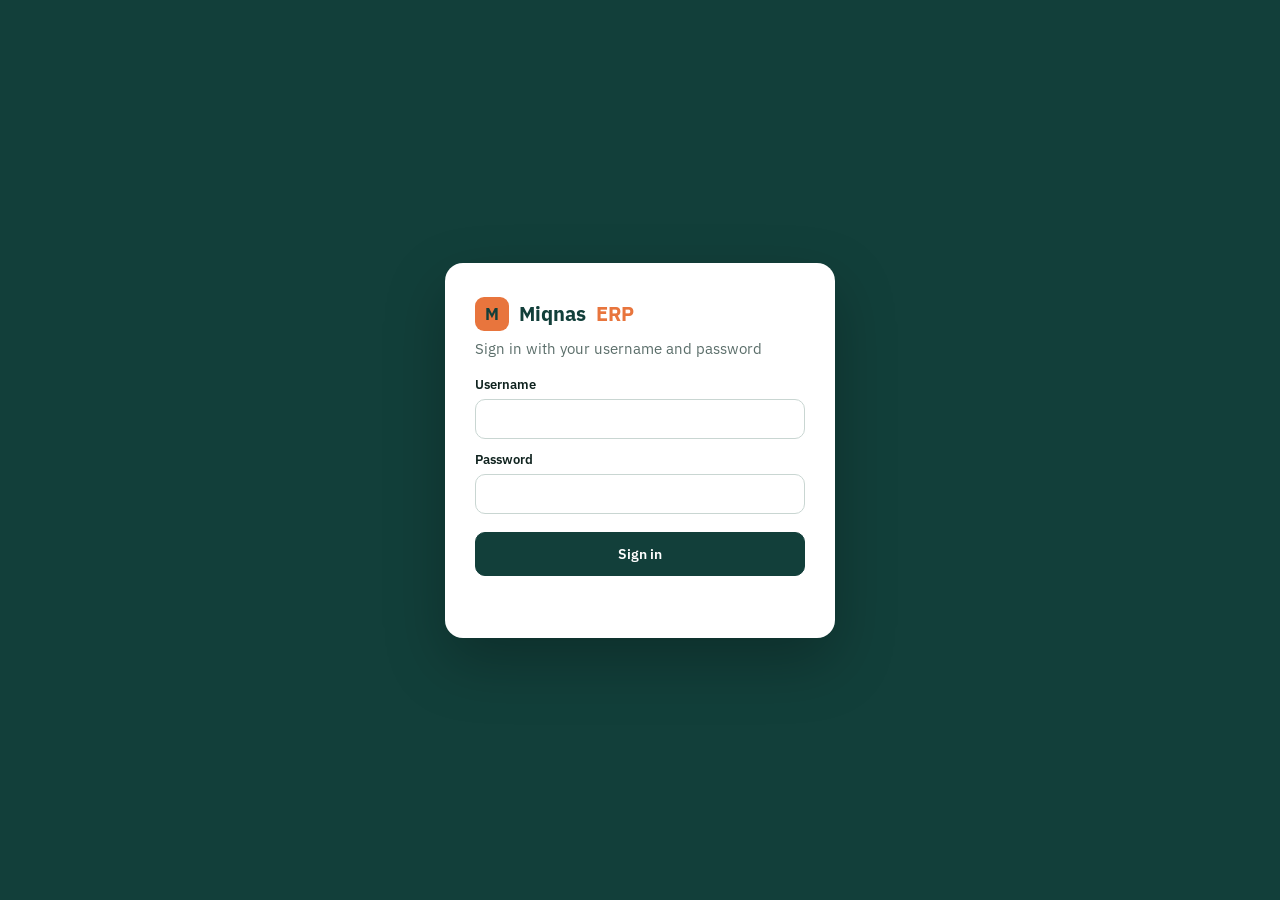
==== commit 69e23333: "Rename app (3).html to app.html" ====
--- a/app.html
+++ b/app.html
@@ -5,146 +5,229 @@
 <meta name="viewport" content="width=device-width, initial-scale=1">
 <title>Miqnas ERP</title>
 <link rel="preconnect" href="https://fonts.googleapis.com">
-<link href="https://fonts.googleapis.com/css2?family=IBM+Plex+Sans+Arabic:wght@400;500;600;700&family=Readex+Pro:wght@500;600&display=swap" rel="stylesheet">
+<link rel="preconnect" href="https://fonts.gstatic.com" crossorigin>
+<link href="https://fonts.googleapis.com/css2?family=IBM+Plex+Sans:wght@400;500;600;700&family=IBM+Plex+Sans+Arabic:wght@400;500;600;700&family=Readex+Pro:wght@500;600&display=swap" rel="stylesheet">
 <style>
 :root{
-  --bg:#F3F7F6; --card:#ffffff; --ink:#0F2B27; --muted:#56706B; --line:#D3E2DF;
-  --brand:#123F3A; --brand2:#107366; --accent:#E8753D;
-  --ok:#1f8a4c; --okbg:#e6f4ec; --bad:#c0392b; --badbg:#fbeaea; --warn:#b7791f; --warnbg:#fdf3e1;
-  --r:14px;
+  --bg:#F3F6F5; --card:#FFFFFF; --ink:#10231F; --muted:#5B6E6A; --line:#DDE6E3; --line2:#E8EEEC;
+  --brand:#123F3A; --brand2:#107366; --accent:#E8753D; --accentInk:#A4441A;
+  --ok:#067647; --okbg:#DCF3E6; --bad:#B42318; --badbg:#FEE4E2; --warn:#A4441A; --warnbg:#FDEBDD; --yel:#7A5A00; --yelbg:#FEF5D6;
+  --blue:#1849A9; --bluebg:#E0EAFF;
+  --r:14px; --side:248px;
 }
 *{box-sizing:border-box}
-body{margin:0;background:var(--bg);color:var(--ink);font-family:'IBM Plex Sans Arabic',system-ui,sans-serif;font-size:15px}
-button,input,select{font:inherit}
+html,body{margin:0}
+body{background:var(--bg);color:var(--ink);font-family:'IBM Plex Sans','IBM Plex Sans Arabic',system-ui,sans-serif;font-size:14.5px;-webkit-font-smoothing:antialiased}
+button,input,select,textarea{font:inherit;color:inherit}
+a{color:var(--brand2)}
 .hidden{display:none!important}
+.muted{color:var(--muted)}
+.spacer{flex:1}
+.err{color:var(--bad);font-size:13px;min-height:18px;margin-top:10px}
+.loading{padding:60px 20px;text-align:center;color:var(--muted)}
+.loading:before{content:"";display:block;width:26px;height:26px;margin:0 auto 12px;border-radius:50%;border:3px solid var(--line);border-top-color:var(--brand2);animation:spin .8s linear infinite}
+@keyframes spin{to{transform:rotate(360deg)}}
+@media (prefers-reduced-motion:reduce){.loading:before{animation:none}}
+
+/* buttons & inputs */
+.btn{display:inline-flex;align-items:center;justify-content:center;gap:6px;border:1px solid var(--line);background:var(--card);color:var(--ink);border-radius:10px;padding:9px 16px;cursor:pointer;font-weight:600;font-size:13.5px;text-decoration:none;white-space:nowrap}
+.btn:hover{border-color:#B8C9C4}
+.btn.primary{background:var(--brand);border-color:var(--brand);color:#fff}
+.btn.primary:hover{background:#0D332F}
+.btn.ghost{background:transparent;border-color:transparent;color:var(--muted)}
+.btn.ghost:hover{color:var(--ink);background:#EAF0EE}
+.btn.danger{color:var(--bad)}
+.btn.small{padding:6px 12px;font-size:12.5px;border-radius:8px}
+.btn:disabled{opacity:.55;cursor:default}
+.btn.full{width:100%;margin-top:18px;padding:12px}
+label{display:block;font-size:13px;font-weight:600;color:var(--ink);margin:12px 0 6px}
+input,select,textarea{width:100%;padding:10px 12px;border:1px solid #C9D6D2;border-radius:10px;background:#fff;color:var(--ink);font-size:14px}
+input:focus,select:focus,textarea:focus{outline:2px solid var(--brand2);outline-offset:-1px;border-color:transparent}
+input[type=checkbox]{width:18px;height:18px;padding:0;accent-color:var(--brand2)}
 
 /* login */
-.login-wrap{min-height:100vh;display:grid;place-items:center;padding:16px;background:linear-gradient(160deg,var(--brand) 0%,#0a2a2b 100%)}
-.login{background:var(--card);border-radius:20px;padding:32px 28px;width:100%;max-width:380px;box-shadow:0 20px 60px rgba(0,0,0,.25)}
-.logo{font-weight:700;font-size:24px;color:var(--brand);letter-spacing:.5px}
+.login-wrap{min-height:100vh;display:grid;place-items:center;padding:16px;background:var(--brand)}
+.login{background:#fff;border-radius:18px;padding:34px 30px;width:100%;max-width:390px;box-shadow:0 24px 60px rgba(0,0,0,.25)}
+.logo{display:flex;align-items:center;gap:10px;font-weight:700;font-size:20px}
+.logo i{width:34px;height:34px;border-radius:9px;background:var(--accent);color:var(--brand);display:grid;place-items:center;font-style:normal;font-weight:700;font-size:17px}
 .logo span{color:var(--accent)}
-.login p{color:var(--muted);margin:6px 0 22px}
-label{display:block;font-size:13px;color:var(--muted);margin:12px 0 6px}
-input,select{width:100%;padding:11px 12px;border:1px solid var(--line);border-radius:10px;background:#fff;color:var(--ink)}
-input:focus,select:focus{outline:2px solid var(--brand2);border-color:transparent}
-.btn{border:0;border-radius:10px;padding:11px 18px;cursor:pointer;font-weight:600;background:var(--brand);color:#fff}
-.btn:hover{background:var(--brand2)}
-.btn:disabled{opacity:.55;cursor:default}
-.btn.ghost{background:transparent;color:var(--brand);border:1px solid var(--line)}
-.btn.ghost:hover{background:#eef3f2}
-.btn.small{padding:7px 12px;font-size:13px}
-.btn.full{width:100%;margin-top:20px}
-.err{color:var(--bad);font-size:13px;min-height:18px;margin-top:10px}
-
-/* app */
-header{background:var(--brand);color:#fff;position:sticky;top:0;z-index:5}
-.hbar{max-width:1200px;margin:0 auto;padding:12px 16px;display:flex;align-items:center;gap:12px}
-header .logo{color:#fff;font-size:20px;font-family:"Readex Pro","IBM Plex Sans Arabic",sans-serif}
-header{border-bottom:3px solid var(--accent)}
-.spacer{flex:1}
-.who{font-size:14px;text-align:right;line-height:1.3}
-.who small{opacity:.75;display:block}
-.hbtn{background:rgba(255,255,255,.12);color:#fff;border:0;border-radius:9px;padding:7px 11px;cursor:pointer;font-size:13px}
-.hbtn:hover{background:rgba(255,255,255,.22)}
-#nav{max-width:1200px;margin:0 auto;padding:0 12px;display:flex;gap:4px;overflow-x:auto}
-#nav button{background:none;border:0;color:rgba(255,255,255,.72);padding:10px 12px;cursor:pointer;border-bottom:3px solid transparent;white-space:nowrap;font-weight:500}
-#nav button.on{color:#fff;border-bottom-color:var(--accent)}
-#nav button.soon{opacity:.45;cursor:default}
-#nav button.soon:after{content:" · soon";font-size:11px}
-main{max-width:1200px;margin:0 auto;padding:20px 16px 60px}
-.card{background:var(--card);border:1px solid var(--line);border-radius:var(--r);padding:18px}
-h2{font-size:19px;margin:0 0 14px}
-h3{font-size:16px;margin:0 0 10px}
-.muted{color:var(--muted)}
-.row{display:flex;gap:12px;flex-wrap:wrap;align-items:end}
+.login .logo{color:var(--brand)}
+.login p{color:var(--muted);margin:8px 0 18px}
+
+/* shell */
+#appView{display:flex;min-height:100vh}
+#side{width:var(--side);flex:none;background:var(--brand);color:#fff;padding:20px 14px;display:flex;flex-direction:column;gap:2px;position:sticky;top:0;height:100vh;overflow-y:auto}
+#side .logo{color:#fff;padding:0 10px 20px}
+#side .logo span{color:#F09A6B}
+.nsec{font-size:11px;font-weight:600;color:#7E9B95;letter-spacing:.08em;padding:16px 14px 6px;text-transform:uppercase}
+.nav{display:flex;align-items:center;gap:12px;padding:10px 14px;border-radius:10px;color:#B9CCC8;font-size:14px;font-weight:500;background:none;border:0;width:100%;text-align:left;cursor:pointer}
+.nav:hover{background:rgba(255,255,255,.06);color:#fff}
+.nav.on{background:rgba(255,255,255,.12);color:#fff}
+.nav svg{flex:none}
+.nav .nb{margin-left:auto;background:#D92D20;color:#fff;font-size:11px;font-weight:700;border-radius:99px;padding:1px 7px}
+.sclock{margin-top:14px;background:rgba(255,255,255,.07);border-radius:12px;padding:12px 14px;display:flex;flex-direction:column;gap:4px;cursor:pointer;border:0;color:#fff;text-align:left;width:100%}
+.sclock:hover{background:rgba(255,255,255,.11)}
+.sclock small{font-size:12px;color:#9DB4AF}
+.sclock b{font-size:20px;font-variant-numeric:tabular-nums}
+.sclock .sh{display:flex;align-items:center;gap:6px;font-size:12px;color:#8FD9B5}
+.sclock .sh i{width:7px;height:7px;border-radius:50%;background:#32D583}
+.sclock .sh.off{color:#F4A27A}.sclock .sh.off i{background:#F97066}
+.suser{margin-top:12px;display:flex;align-items:center;gap:10px;padding:12px 10px 2px;border-top:1px solid rgba(255,255,255,.1)}
+.av{width:36px;height:36px;border-radius:50%;background:#DCEBE7;color:var(--brand);display:grid;place-items:center;font-weight:700;font-size:13px;flex:none}
+.suser .nm{display:flex;flex-direction:column;min-width:0;flex:1}
+.suser .nm b{font-size:13.5px;white-space:nowrap;overflow:hidden;text-overflow:ellipsis}
+.suser .nm small{font-size:12px;color:#9DB4AF}
+.iconbtn{width:36px;height:36px;border-radius:9px;border:0;background:rgba(255,255,255,.08);color:#DCE7E4;display:grid;place-items:center;cursor:pointer;flex:none}
+.iconbtn:hover{background:rgba(255,255,255,.16);color:#fff}
+#shell{flex:1;min-width:0;display:flex;flex-direction:column}
+#top{position:sticky;top:0;z-index:20;display:flex;align-items:center;gap:14px;flex-wrap:wrap;padding:16px 32px;background:rgba(255,255,255,.96);backdrop-filter:blur(6px);border-bottom:1px solid var(--line)}
+#top h1{margin:0;font-size:21px;font-weight:700}
+#pgSub{font-size:13px;color:var(--muted);margin-top:2px}
+#topActions{display:flex;gap:8px;flex-wrap:wrap;align-items:center}
+#bell{position:relative;width:42px;height:42px;border-radius:11px;border:1px solid var(--line);background:#fff;display:grid;place-items:center;cursor:pointer;color:var(--ink)}
+#bell:hover{border-color:#B8C9C4}
+#bell .cnt{position:absolute;top:-6px;right:-6px;min-width:20px;height:20px;padding:0 5px;border-radius:10px;background:#D92D20;color:#fff;font-size:11px;font-weight:700;display:grid;place-items:center}
+#bellPanel{position:absolute;right:32px;top:66px;width:420px;max-width:calc(100vw - 24px);max-height:70vh;overflow:auto;background:#fff;border:1px solid var(--line);border-radius:14px;box-shadow:0 18px 50px rgba(16,35,31,.18);z-index:30}
+#bellPanel .bh{display:flex;align-items:center;padding:14px 16px;border-bottom:1px solid var(--line);font-weight:700}
+#main{padding:26px 32px 60px;max-width:1280px;width:100%}
+
+/* cards */
+.card{background:var(--card);border:1px solid var(--line);border-radius:var(--r);padding:18px 20px}
+.card.flush{padding:0;overflow:hidden}
+.chead{display:flex;align-items:center;gap:10px;flex-wrap:wrap;padding:16px 20px;border-bottom:1px solid var(--line)}
+.chead h2,.chead h3{margin:0;font-size:16px;font-weight:700}
+h2{font-size:18px;margin:0 0 12px}
+h3{font-size:15.5px;margin:0 0 10px}
+.grid{display:grid;gap:16px}
+.kpis{grid-template-columns:repeat(auto-fit,minmax(170px,1fr));margin-bottom:20px}
+.kpi{background:var(--card);border:1px solid var(--line);border-radius:var(--r);padding:16px 18px;display:flex;flex-direction:column;gap:4px}
+.kpi span{font-size:13px;color:var(--muted);font-weight:500}
+.kpi b{font-size:30px;font-weight:700;line-height:1.15}
+.kpi small{font-size:12px;color:var(--muted)}
+.two{display:grid;grid-template-columns:repeat(auto-fit,minmax(400px,1fr));gap:20px;align-items:start;margin-bottom:20px}
+.row{display:flex;gap:12px;flex-wrap:wrap;align-items:flex-end}
 .row>div{flex:1;min-width:150px}
-.grid{display:grid;gap:14px}
-.kpis{grid-template-columns:repeat(auto-fit,minmax(160px,1fr));margin-bottom:16px}
-.kpi{background:var(--card);border:1px solid var(--line);border-radius:var(--r);padding:14px 16px}
-.kpi b{display:block;font-size:26px;color:var(--brand)}
-.kpi span{color:var(--muted);font-size:13px}
+
+/* tables */
 .tbl-wrap{overflow-x:auto;border:1px solid var(--line);border-radius:var(--r);background:var(--card)}
+.card.flush .tbl-wrap,.flush>.tbl-wrap{border:0;border-radius:0}
 table{width:100%;border-collapse:collapse;min-width:640px}
-th,td{padding:10px 12px;text-align:left;border-bottom:1px solid var(--line);font-size:14px;white-space:nowrap}
-th{background:#f0f4f3;color:var(--muted);font-weight:600;font-size:13px}
+th{font-size:11.5px;font-weight:600;color:var(--muted);text-transform:uppercase;letter-spacing:.04em;padding:11px 16px;text-align:left;border-bottom:1px solid var(--line);white-space:nowrap;background:#F8FAF9}
+td{padding:13px 16px;border-bottom:1px solid var(--line2);font-size:14px;vertical-align:middle}
 tr:last-child td{border-bottom:0}
-.pill{display:inline-block;padding:3px 10px;border-radius:99px;font-size:12px;font-weight:600}
+tr.clk{cursor:pointer} tr.clk:hover td{background:#F4F8F7}
+.sub2{font-size:12px;color:var(--muted);margin-top:2px}
+
+/* pills */
+.pill{display:inline-block;padding:3px 10px;border-radius:99px;font-size:12px;font-weight:700;white-space:nowrap}
 .p-in{background:var(--okbg);color:var(--ok)}
-.p-out{background:#eef1f0;color:var(--muted)}
+.p-out{background:#EEF2F1;color:#40514E}
 .p-absent{background:var(--warnbg);color:var(--warn)}
 .p-bad{background:var(--badbg);color:var(--bad)}
-
-/* clock */
-.clock{max-width:560px;margin:0 auto;text-align:center;padding:30px 22px}
-.big-time{font-size:46px;font-weight:700;color:var(--brand);font-variant-numeric:tabular-nums;margin:8px 0}
-.state{font-size:15px;margin-bottom:6px}
-.clock .btn{font-size:18px;padding:15px 34px;margin-top:16px;border-radius:14px}
-.btn.out{background:var(--bad)}
-.btn.out:hover{background:#a5301f}
-.share-ok{margin-top:16px;padding:10px 14px;border-radius:10px;background:var(--okbg);color:var(--ok);font-size:14px}
-.notice{margin-top:16px;padding:12px 14px;border-radius:10px;background:#f0f4f3;color:var(--muted);font-size:13px;text-align:right;line-height:1.8}
-.alarm{position:fixed;inset:0;background:rgba(15,25,25,.78);z-index:50;display:grid;place-items:center;padding:16px}
+.p-prog{background:var(--bluebg);color:var(--blue)}
+.p-run{background:var(--warnbg);color:var(--warn)}
+.p-na{background:transparent;color:var(--muted);border:1px dashed var(--line)}
+.p-lock{background:#EEF2F1;color:var(--muted)}
+.p-yel{background:var(--yelbg);color:var(--yel)}
+
+/* alerts */
+.al{display:flex;gap:14px;padding:13px 20px;border-bottom:1px solid var(--line2);align-items:flex-start;width:100%;background:none;border-left:0;border-right:0;border-top:0;text-align:left;cursor:pointer}
+.al:hover{background:#F7FAF9}
+.al:last-child{border-bottom:0}
+.al .dot{flex:none;width:10px;height:10px;border-radius:50%;margin-top:6px}
+.al .tx{flex:1;min-width:0;display:flex;flex-direction:column;gap:3px}
+.al .tx b{font-size:14px}
+.al .tx span{font-size:13px;color:var(--muted)}
+.al .tg{flex:none;font-size:10.5px;font-weight:700;border-radius:6px;padding:3px 8px;letter-spacing:.03em}
+.sev-red .dot{background:#D92D20}.sev-red .tg{background:var(--badbg);color:var(--bad)}
+.sev-orange .dot{background:var(--accent)}.sev-orange .tg{background:var(--warnbg);color:var(--warn)}
+.sev-yellow .dot{background:#D6A100}.sev-yellow .tg{background:var(--yelbg);color:var(--yel)}
+.chips{display:flex;gap:6px;flex-wrap:wrap}
+.chips button{border:1px solid var(--line);background:#fff;border-radius:8px;padding:5px 11px;font-size:12.5px;cursor:pointer;color:var(--ink)}
+.chips button.on{background:var(--brand);border-color:var(--brand);color:#fff;font-weight:600}
+.empty{padding:30px 20px;text-align:center;color:var(--muted)}
+.empty b{display:block;color:var(--ok);font-size:15px;margin-bottom:4px}
+
+/* team list */
+.tm{display:flex;align-items:center;gap:12px;padding:11px 20px;border-bottom:1px solid var(--line2)}
+.tm:last-child{border-bottom:0}
+.tm .av{position:relative}
+.tm .av i{position:absolute;right:-1px;bottom:-1px;width:11px;height:11px;border-radius:50%;border:2px solid #fff}
+.tm .tx{flex:1;min-width:0}
+.tm .tx b{font-size:14px}
+.tm .tx div{font-size:12.5px;color:var(--muted);white-space:nowrap;overflow:hidden;text-overflow:ellipsis}
+.tm .nums{text-align:right;font-size:12.5px;color:var(--muted);flex:none}
+.tm .nums b{display:block;color:var(--ink);font-size:13px}
+
+/* progress */
+.pbar{position:relative;flex:1;height:8px;background:#E3EBE9;border-radius:99px;min-width:60px}
+.pbar>i{position:absolute;left:0;top:0;bottom:0;border-radius:99px;background:var(--brand2)}
+.pbar>em{position:absolute;top:-4px;bottom:-4px;width:2px;background:var(--ink)}
+.pv{display:flex;align-items:center;gap:10px}
+.pv span{font-size:12.5px;font-weight:600;white-space:nowrap}
+.pv span small{color:var(--muted);font-weight:400}
+.legend{display:flex;gap:14px;font-size:12px;color:var(--muted);align-items:center}
+.legend span{display:flex;align-items:center;gap:6px}
+
+/* timeline */
+.tl{position:relative;height:14px;border-radius:5px;background:#EEF2F1;overflow:hidden;min-width:160px}
+.tl i{position:absolute;top:0;bottom:0}
+.tl i.on{background:#7DD3A8}.tl i.off{background:#F4A27A}.tl i.gap{background:#C5CBD3}
+
+/* clock page */
+.clock{max-width:560px;margin:0 auto;text-align:center;padding:30px 24px}
+.big-time{font-size:46px;font-weight:700;color:var(--brand);font-variant-numeric:tabular-nums;margin:10px 0}
+.clock .btn{font-size:17px;padding:14px 38px;margin-top:16px;border-radius:12px}
+.btn.out{background:var(--bad);border-color:var(--bad);color:#fff}
+.share-ok{margin-top:16px;padding:10px 14px;border-radius:10px;background:var(--okbg);color:var(--ok);font-size:13.5px}
+.notice{margin-top:18px;padding:12px 14px;border-radius:10px;background:#F1F5F4;color:var(--muted);font-size:13px;text-align:right;line-height:1.9}
+.alarm{position:fixed;inset:0;background:rgba(15,25,25,.78);z-index:60;display:grid;place-items:center;padding:16px}
 .alarm .card{max-width:440px;text-align:center;border-top:5px solid var(--bad)}
 .alarm h2{color:var(--bad)}
 
-/* shots */
-.shots{display:grid;grid-template-columns:repeat(auto-fill,minmax(200px,1fr));gap:12px;margin-top:14px}
-.shot{background:var(--card);border:1px solid var(--line);border-radius:12px;overflow:hidden;cursor:pointer}
-.shot img{width:100%;aspect-ratio:16/10;object-fit:cover;display:block;background:#dde4e2}
-.shot div{padding:7px 10px;font-size:13px;display:flex;justify-content:space-between;color:var(--muted)}
-.events{display:flex;flex-wrap:wrap;gap:8px;margin-top:10px}
-.ev{font-size:12px;padding:4px 10px;border-radius:99px;background:#f0f4f3}
-.ev.stop{background:var(--badbg);color:var(--bad)}
-
 /* modal */
-.modal{position:fixed;inset:0;background:rgba(10,20,20,.6);z-index:40;display:grid;place-items:center;padding:16px}
-.modal .card{width:100%;max-width:460px;max-height:90vh;overflow:auto}
-.modal.img .card{max-width:1100px;padding:10px}
-.modal.img img{width:100%;display:block;border-radius:8px}
-.mfoot{display:flex;gap:8px;justify-content:flex-start;margin-top:18px}
-.check{display:flex;align-items:center;gap:8px;margin-top:14px}
-.check input{width:auto}
-.pw{font-size:22px;font-weight:700;letter-spacing:2px;background:#f0f4f3;border-radius:10px;padding:12px;text-align:center;margin:10px 0;direction:ltr}
-.toast{position:fixed;bottom:18px;left:50%;transform:translateX(-50%);background:var(--ink);color:#fff;padding:10px 18px;border-radius:10px;z-index:60;font-size:14px}
-.loading{padding:30px;text-align:center;color:var(--muted)}
+.modal{position:fixed;inset:0;background:rgba(10,20,20,.55);z-index:50;display:grid;place-items:center;padding:16px}
+.modal .card{width:100%;max-width:520px;max-height:90vh;overflow:auto;padding:24px}
+.modal h2{margin-bottom:6px}
+.mfoot{display:flex;gap:8px;margin-top:20px;flex-wrap:wrap}
+.check{display:flex;align-items:center;gap:10px;margin-top:14px;font-size:14px}
+.check input{flex:none}
+.toast{position:fixed;bottom:20px;left:50%;transform:translateX(-50%);background:var(--ink);color:#fff;padding:11px 18px;border-radius:10px;z-index:70;font-size:14px;box-shadow:0 8px 24px rgba(0,0,0,.2)}
 #cap{position:fixed;left:-10000px;top:0;width:2px;height:2px;opacity:0}
-@media (max-width:600px){ .who{display:none} .big-time{font-size:38px} }
-
-/* ===== المشاريع والتاسكات ===== */
-.en{direction:ltr;text-align:left}
-.en th,.en td{text-align:left}
-.en input,.en select{direction:ltr}
-.en #pf_client{direction:rtl;text-align:left}
-.p-prog{background:#e3eefc;color:#1d4f91}
-.p-run{background:#fde9dc;color:#b4511c}
-.p-na{background:transparent;color:var(--muted);border:1px dashed var(--line)}
-.p-lock{background:#eef1f0;color:var(--muted)}
-.pbar{flex:1;height:7px;background:var(--line);border-radius:99px;overflow:hidden;min-width:60px}
-.pbar>i{display:block;height:100%;background:var(--brand2);border-radius:99px}
-tr.clk{cursor:pointer} tr.clk:hover td{background:#f0f6f4}
+
+/* settings */
+.set{display:flex;align-items:center;gap:16px;flex-wrap:wrap;padding:14px 20px;border-bottom:1px solid var(--line2)}
+.set:last-child{border-bottom:0}
+.set .tx{flex:1 1 320px;min-width:0}
+.set .tx label{margin:0 0 2px;font-size:14px}
+.set .tx div{font-size:12.5px;color:var(--muted)}
+.set input[type=number]{width:90px;text-align:center;font-weight:600}
+.set .u{font-size:13px;color:var(--muted);min-width:64px}
+
+/* projects & tasks */
 .flt{display:flex;gap:6px;flex-wrap:wrap;margin-bottom:12px}
-.flt button{border:1px solid var(--line);background:var(--card);border-radius:99px;padding:5px 14px;cursor:pointer;color:var(--muted);font-size:14px}
+.flt button{border:1px solid var(--line);background:var(--card);border-radius:99px;padding:6px 14px;cursor:pointer;color:var(--muted);font-size:13.5px}
 .flt button span{font-size:12px;opacity:.8}
 .flt button.on{background:var(--brand);border-color:var(--brand);color:#fff}
 .runlist{display:grid;gap:6px}
 .runit{display:flex;gap:8px;align-items:baseline;flex-wrap:wrap;font-size:14px}
-.runit .ttime{margin-inline-start:auto}
+.runit .ttime{margin-left:auto}
 .phead{display:grid;gap:14px;margin-top:10px;border-top:4px solid var(--accent)}
 .pmeta,.pteam{display:flex;flex-wrap:wrap;gap:8px 22px;font-size:14px}
-.pmeta b,.pteam b{color:var(--muted);font-weight:500;margin-inline-end:6px}
+.pmeta b,.pteam b{color:var(--muted);font-weight:500;margin-right:6px}
 .pteam{border-top:1px dashed var(--line);padding-top:12px}
 .links{display:flex;flex-wrap:wrap;gap:8px}
 .links.sm{margin-bottom:8px}
-.lnk{display:flex;flex-direction:column;border:1px solid var(--line);border-radius:10px;padding:7px 12px;text-decoration:none;color:var(--ink);background:#f7faf9;font-size:13px}
+.lnk{display:flex;flex-direction:column;border:1px solid var(--line);border-radius:10px;padding:7px 12px;text-decoration:none;color:var(--ink);background:#F7FAF9;font-size:13px}
 .lnk:hover{border-color:var(--brand2)}
 .lnk b{color:var(--brand2)} .lnk span{color:var(--muted);font-size:12px}
-.tgroup{margin-top:14px;padding:6px 18px 10px}
+.tgroup{margin-top:14px;padding:6px 20px 10px}
 .tghead{display:flex;align-items:baseline;gap:10px;flex-wrap:wrap;padding:10px 0;border-bottom:1px solid var(--line)}
-.trow{display:flex;gap:12px;justify-content:space-between;align-items:center;padding:11px 0;border-bottom:1px solid var(--line);flex-wrap:wrap}
+.trow{display:flex;gap:12px;justify-content:space-between;align-items:center;padding:11px 0;border-bottom:1px solid var(--line2);flex-wrap:wrap}
 .trow:last-child{border-bottom:0}
 .trow.na{opacity:.5}
 .trow.locked .tt{color:var(--muted)}
-.trow.running{background:linear-gradient(90deg,transparent,#fdf1e8);margin:0 -18px;padding-inline:18px}
+.trow.running{background:#FFF8F2;margin:0 -20px;padding-inline:20px}
 .trow.done .tt{text-decoration:line-through;text-decoration-color:var(--line);color:var(--muted)}
 .tmain{flex:1;min-width:220px;display:grid;gap:5px}
 .tt{font-weight:600;font-size:14.5px}
@@ -154,26 +237,47 @@
 .tlink input{flex:1;min-width:180px;max-width:420px;padding:6px 10px;font-size:13px}
 .tlink a{color:var(--brand2);overflow-wrap:anywhere}
 .tside{display:flex;align-items:center;gap:8px;flex-wrap:wrap}
-.ttime{font-variant-numeric:tabular-nums;font-size:13px;color:var(--muted);min-width:64px;text-align:center}
-.tb{border:1px solid var(--line);background:var(--card);border-radius:8px;padding:6px 12px;cursor:pointer;font-size:13px;font-weight:600}
+.ttime{font-variant-numeric:tabular-nums;font-size:13px;color:var(--muted);min-width:66px;text-align:center}
+.tb{border:1px solid var(--line);background:var(--card);border-radius:9px;padding:8px 12px;cursor:pointer;font-size:13px;font-weight:700;min-width:118px}
 .tb.play{background:var(--brand2);border-color:var(--brand2);color:#fff}
-.tb.pause{background:var(--accent);border-color:var(--accent);color:#fff}
-.tb.ok{color:var(--ok);border-color:#bfe1cc}
-.tb.ghost{color:var(--muted)}
-.tb:hover{filter:brightness(.96)}
-.tstat{width:auto;padding:6px 30px 6px 10px;font-size:13px;font-weight:600;border-radius:8px;cursor:pointer}
-.tstat.p-out{background:#eef1f0;color:#40514e;border-color:#d9e2df}
-.tstat.p-prog{background:#e3eefc;color:#1d4f91;border-color:#c5d9f5}
-.tstat.p-in{background:#e6f4ec;color:#1f8a4c;border-color:#bfe1cc}
+.tb.pause{background:#C4571F;border-color:#C4571F;color:#fff}
+.tb.ghost{color:var(--muted);min-width:0}
+.tb:hover{filter:brightness(.95)}
+.tstat{width:auto;padding:7px 30px 7px 10px;font-size:13px;font-weight:600;border-radius:9px;cursor:pointer}
+.tstat.p-out{background:#F1F4F3;color:#33463F;border-color:#D5DFDC}
+.tstat.p-prog{background:#E6EEFB;color:var(--blue);border-color:#C3D4F3}
+.tstat.p-in{background:var(--okbg);color:var(--ok);border-color:#B5E3C8}
 .tstat:disabled{opacity:.6;cursor:not-allowed}
 .tsep{width:1px;height:24px;background:var(--line);margin:0 4px}
 .pform h3{margin:22px 0 4px;color:var(--brand2)}
 .pfgrid{display:grid;grid-template-columns:repeat(auto-fill,minmax(230px,1fr));gap:4px 16px}
+.pfsec{background:#F7FAF9;border:1px dashed var(--line);border-radius:12px;padding:4px 14px 12px}
 .psel{display:flex;align-items:center;gap:10px;margin:0 0 4px}
-.psel label{margin:0;font-weight:600;color:var(--ink);font-size:14px}
+.psel label{margin:0}
 .psel select{max-width:460px;font-weight:600}
-.pfsec{background:#f7faf9;border:1px dashed var(--line);border-radius:12px;padding:4px 14px 12px}
-@media (max-width:600px){ .tgroup{padding:6px 12px 10px} .trow.running{margin:0 -12px;padding-inline:12px} }
+.en{direction:ltr}
+
+/* blockers */
+.blgrid{display:grid;grid-template-columns:repeat(3,minmax(0,1fr));gap:1px;background:var(--line)}
+@media (max-width:900px){.blgrid{grid-template-columns:1fr}}
+
+/* mobile */
+@media (max-width:900px){
+  #appView{flex-direction:column}
+  #side{width:100%;height:auto;position:static;flex-direction:row;flex-wrap:wrap;align-items:center;padding:10px 12px;gap:4px}
+  #side .logo{padding:0 8px 0 4px}
+  #nav{display:flex;gap:2px;overflow-x:auto;width:100%;order:3}
+  .nsec{display:none}
+  .nav{width:auto;white-space:nowrap;padding:8px 12px}
+  .sclock{width:auto;margin:0 0 0 auto;padding:6px 10px;order:2}
+  .sclock small{display:none}
+  .sclock b{font-size:15px}
+  .suser{display:none}
+  #top{padding:12px 16px;position:static}
+  #main{padding:18px 16px 50px}
+  .two{grid-template-columns:1fr}
+  #bellPanel{right:12px;top:60px}
+}
 
 /* ===== البريفات ===== */
 .bapp{
@@ -364,40 +468,44 @@
 .bapp .assign{display:grid;gap:10px;border-top:1px dashed var(--line);padding-top:14px}
 .bapp .assign .seg button{display:inline-flex;align-items:baseline;gap:2px}
 
+
 </style>
 </head>
 <body>
 
-<!-- LOGIN -->
 <div id="loginView" class="login-wrap hidden">
   <form class="login" id="loginForm">
-    <div class="logo">Miqnas <span>ERP</span></div>
+    <div class="logo"><i>M</i>Miqnas <span>ERP</span></div>
     <p>Sign in with your username and password</p>
-    <label>Username</label>
-    <input id="lu" autocomplete="username" dir="ltr" required>
-    <label>Password</label>
-    <input id="lp" type="password" autocomplete="current-password" dir="ltr" required>
-    <button class="btn full" id="lbtn">Sign in</button>
+    <label for="lu">Username</label>
+    <input id="lu" autocomplete="username" autocapitalize="none" spellcheck="false" required>
+    <label for="lp">Password</label>
+    <input id="lp" type="password" autocomplete="current-password" required>
+    <button class="btn primary full" id="lbtn">Sign in</button>
     <div class="err" id="lerr"></div>
   </form>
 </div>
 
-<!-- APP -->
 <div id="appView" class="hidden">
-  <header>
-    <div class="hbar">
-      <div class="logo">Miqnas <span style="color:var(--accent)">ERP</span></div>
+  <aside id="side">
+    <div class="logo"><i>M</i>Miqnas <span>ERP</span></div>
+    <nav id="nav" aria-label="Main"></nav>
+    <div class="spacer"></div>
+    <button class="sclock hidden" id="sClock" onclick="go('clock')"></button>
+    <div class="suser" id="sUser"></div>
+  </aside>
+  <div id="shell">
+    <header id="top">
+      <div><h1 id="pgTitle"></h1><div id="pgSub"></div></div>
       <div class="spacer"></div>
-      <div class="who"><span id="uName"></span><small id="uRole"></small></div>
-      <button class="hbtn" onclick="openPw()">Password</button>
-      <button class="hbtn" onclick="logout()">Logout</button>
-    </div>
-    <nav id="nav"></nav>
-  </header>
-  <main id="main"></main>
+      <div id="topActions"></div>
+      <button id="bell" type="button" aria-label="Notifications"></button>
+      <div id="bellPanel" class="hidden"></div>
+    </header>
+    <main id="main"></main>
+  </div>
 </div>
 
-<div id="boot" class="loading">Loading...</div>
 <video id="cap" muted playsinline></video>
 <div id="modalRoot"></div>
 
@@ -907,18 +1015,21 @@
 
 <script>
 /* ============ الإعداد ============ */
-// حط هنا لينك الـ Web App اللي بينتهي بـ /exec (مطلوب لو الصفحة مرفوعة بره جوجل)
+// لينك الـ Web App اللي بينتهي بـ /exec
 const API_URL = 'https://script.google.com/macros/s/AKfycbwIhxu4UgOVOfSdmEjk1wOYP0MRGFFMCuWq4T6rGy9xi194yiovKC9rqNTpgvcymLCp/exec';
-
 // اللينك الأساسي للسيستم (بيستخدم في لينكات البريفات)
 const SITE_URL = 'https://ops681.github.io/miqnas/';
 
 const IN_GAS = typeof google !== 'undefined' && google.script && google.script.run;
-const S = { token:null, user:null, cfg:{shotMinutes:10}, view:null, status:null,
-            stream:null, mode:null, lastShot:0, timer:null, tick:null, pending:[], sharing:false };
+const S = { token:null, user:null, cfg:{shotMinutes:10}, view:null, status:null, skew:0, vt:0,
+            stream:null, mode:null, lastShot:0, tick:null, pending:[], sharing:false,
+            cache:{}, fetched:{}, pFilter:'Active', alertFilter:'all' };
 const MODE_NAMES = { tab:'Tab', window:'Window', screen:'Full Screen' };
 const $ = id => document.getElementById(id);
 const esc = s => String(s==null?'':s).replace(/[&<>"']/g,c=>({'&':'&amp;','<':'&lt;','>':'&gt;','"':'&quot;',"'":'&#39;'}[c]));
+const LOADING = '<div class="loading">Loading...</div>';
+// بيعرض الأسامي العربي صح جوه الجمل الإنجليزي
+const bd = s => esc(s).replace(/[\u0600-\u06FF](?:[\u0600-\u06FF\s\d.,،:()\-\/]*[\u0600-\u06FF])?/g, m=>'<bdi>'+m+'</bdi>');
 
 function store(k,v){ try{ v==null? localStorage.removeItem(k) : localStorage.setItem(k,v);}catch(e){} }
 function load(k){ try{ return localStorage.getItem(k);}catch(e){ return null; } }
@@ -937,109 +1048,307 @@
         .withFailureHandler(e=>rej(new Error(e.message||'مشكلة في الاتصال'))).api(action, params);
     });
   }
-  if(API_URL.indexOf('http')!==0) return Promise.reject(new Error('لينك السيرفر مش متظبط في الصفحة'));
   return fetch(API_URL,{method:'POST',headers:{'Content-Type':'text/plain;charset=utf-8'},body:JSON.stringify(Object.assign({action},params))})
     .then(r=>r.json()).then(done)
     .catch(e=>{ throw e.message? e : new Error('مشكلة في الاتصال'); });
 }
-
 function toast(msg){ const t=document.createElement('div'); t.className='toast'; t.textContent=msg; document.body.appendChild(t); setTimeout(()=>t.remove(),msg.length>40?6000:3200); }
 window.erpCall = call;
 window.erpToast = toast;
 window.ERP_SITE_URL = SITE_URL;
 
+/* ============ كاش (عشان كل صفحة تفتح على طول) ============ */
+const PERSIST = ['dash','my','plist','users','board','settings','screen','blockers'];
+function cacheKey(){ return 'erp_c_'+(S.user?S.user.username:''); }
+function loadCache(){ try{ S.cache=JSON.parse(load(cacheKey())||'{}')||{}; }catch(e){ S.cache={}; } }
+function saveCache(){
+  clearTimeout(S.csT);
+  S.csT=setTimeout(()=>{ const keep={}; PERSIST.forEach(k=>{ if(S.cache[k]) keep[k]=S.cache[k]; }); try{ store(cacheKey(), JSON.stringify(keep)); }catch(e){} },500);
+}
+function busyTyping(){ const a=document.activeElement; return a && $('main').contains(a) && (a.tagName==='INPUT'||a.tagName==='TEXTAREA'||a.tagName==='SELECT'); }
+// بيعرض اللي متخزن فوراً، وبيجيب الجديد في الخلفية
+function swr(key, action, params, render){
+  const vt=S.vt, c=S.cache[key];
+  if(c) render(c,false); else $('main').innerHTML=LOADING;
+  return call(action, params).then(r=>{
+    S.cache[key]=r; S.fetched[key]=Date.now(); saveCache();
+    if(S.vt!==vt) return;
+    if(c && busyTyping()) return;
+    render(r,true);
+  }).catch(e=>{ if(S.vt!==vt) return; if(!c) $('main').innerHTML=`<div class="card err">${esc(e.message)}</div>`; else toast(e.message); });
+}
+
 /* ============ اللوجين ============ */
 $('loginForm').addEventListener('submit', async e=>{
   e.preventDefault();
-  $('lerr').textContent=''; $('lbtn').disabled=true;
+  $('lerr').textContent=''; $('lbtn').disabled=true; $('lbtn').textContent='Signing in...';
   try{
     const r = await call('login',{username:$('lu').value,password:$('lp').value});
     S.token=r.token; store('erp_token',r.token);
-    await boot();
+    S.user=r.user; S.cfg=r.cfg; store('erp_user',JSON.stringify(r.user));
+    startApp();
+    refreshMe();
   }catch(err){ $('lerr').textContent=err.message; }
-  $('lbtn').disabled=false;
+  $('lbtn').disabled=false; $('lbtn').textContent='Sign in';
 });
 
 function forceLogin(){
-  if(S.sharing) return; // متوقفش الشاشة لو بيبصم، هيدخل تاني من الرسالة
-  S.token=null; store('erp_token',null);
-  $('appView').classList.add('hidden'); $('loginView').classList.remove('hidden'); $('boot').classList.add('hidden');
+  if(S.sharing) return;
+  S.token=null; store('erp_token',null); store('erp_user',null);
+  $('appView').classList.add('hidden'); $('loginView').classList.remove('hidden');
 }
 
 async function logout(){
   if(S.status && S.status.clockedIn && !confirm('انت لسه عامل بصمة دخول. لو خرجت السكرين شوتس هتقف. متأكد؟')) return;
-  try{ await call('logout'); }catch(e){}
+  try{ call('logout'); }catch(e){}
   stopStream(false);
-  S.token=null; store('erp_token',null); location.reload();
-}
-
-async function boot(){
-  $('boot').classList.remove('hidden');
+  store(cacheKey(),null);
+  S.token=null; store('erp_token',null); store('erp_user',null);
+  setTimeout(()=>location.reload(),150);
+}
+
+// بيفتح السيستم على طول من البيانات المتخزنة، وبيتأكد من السيرفر في نفس الوقت
+function boot(){
+  S.token=load('erp_token');
+  let u=null; try{ u=JSON.parse(load('erp_user')||'null'); }catch(e){}
+  if(!S.token){ $('loginView').classList.remove('hidden'); return; }
+  if(u){ S.user=u; startApp(); refreshMe(); }
+  else refreshMe(true);
+}
+async function refreshMe(first){
   try{
-    const r = await call('me');
-    S.user=r.user; S.cfg=r.cfg; S.status=r.status;
-    $('loginView').classList.add('hidden'); $('boot').classList.add('hidden'); $('appView').classList.remove('hidden');
-    $('uName').textContent=S.user.name; $('uRole').textContent=S.user.roleName+(S.user.job?' · '+S.user.job:'');
-    buildNav();
-  }catch(e){
-    $('boot').classList.add('hidden'); $('loginView').classList.remove('hidden');
-  }
-}
-
-/* ============ التنقل ============ */
-function tabsFor(role){
-  const t=[];
-  if(S.user.clocks) t.push(['clock','Time Clock']);
-  if(role==='admin'||role==='hr') t.push(['board','Today'],['monthly','Monthly Report'],['shots','Screenshots'],['users','Employees']);
-  if(role==='team') t.push(['mytasks','My Tasks']);
-  if(role==='admin'||role==='am'||role==='hr') t.push(['projects','Projects']);
-  if(role==='admin'||role==='am'||role==='team') t.push(['briefs','Briefs']);
-  if(!t.length) t.push(['home','Home']);
-  return t;
-}
-function buildNav(){
-  const tabs=tabsFor(S.user.role);
-  $('nav').innerHTML=tabs.map(t=>`<button data-v="${t[0]}" class="${t[2]?'soon':''}">${t[1]}</button>`).join('');
-  $('nav').querySelectorAll('button').forEach(b=>b.onclick=()=>{ if(!b.classList.contains('soon')) go(b.dataset.v); });
-  const deep = briefFromHash();
-  if(deep && tabs.some(t=>t[0]==='briefs')) return go('briefs',{id:deep});
-  const first = tabs.find(t=>!t[2]);
-  go(first? first[0] : 'home');
-}
+    const r=await call('me');
+    const changed=!S.user || S.user.role!==r.user.role || S.user.clocks!==r.user.clocks || S.user.seeAccess!==r.user.seeAccess;
+    S.user=r.user; S.cfg=r.cfg; setStatus(r.status); store('erp_user',JSON.stringify(r.user));
+    if(first||changed) startApp(); else { renderSide(); if(S.view==='clock') viewClock(); }
+    if(S.status && S.status.clockedIn && !S.sharing) showAlarm(true);
+  }catch(e){ if(first){ $('loginView').classList.remove('hidden'); } }
+}
+
+/* ============ الشكل العام ============ */
+const IC = {
+  dash:'<rect x="3" y="3" width="7" height="9" rx="1.5"/><rect x="14" y="3" width="7" height="5" rx="1.5"/><rect x="14" y="12" width="7" height="9" rx="1.5"/><rect x="3" y="16" width="7" height="5" rx="1.5"/>',
+  clock:'<circle cx="12" cy="12" r="9"/><path d="M12 7v5l3 2"/>',
+  tasks:'<path d="M9 11l3 3 8-8"/><path d="M20 12v7a2 2 0 0 1-2 2H6a2 2 0 0 1-2-2V5a2 2 0 0 1 2-2h9"/>',
+  folder:'<path d="M3 7a2 2 0 0 1 2-2h4l2 2h8a2 2 0 0 1 2 2v8a2 2 0 0 1-2 2H5a2 2 0 0 1-2-2z"/>',
+  brief:'<path d="M14 3H7a2 2 0 0 0-2 2v14a2 2 0 0 0 2 2h10a2 2 0 0 0 2-2V8z"/><path d="M14 3v5h5M9 13h6M9 17h4"/>',
+  cal:'<rect x="3" y="5" width="18" height="16" rx="2"/><path d="M16 3v4M8 3v4M3 10h18"/>',
+  chart:'<path d="M4 20V10M10 20V4M16 20v-7M22 20H2"/>',
+  monitor:'<rect x="3" y="4" width="18" height="12" rx="2"/><path d="M8 20h8M12 16v4"/>',
+  users:'<circle cx="9" cy="8" r="3.5"/><path d="M2.5 20c.8-3.5 3.4-5.5 6.5-5.5s5.7 2 6.5 5.5M16 4.5a3.5 3.5 0 0 1 0 7M18 14.8c1.8.7 3 2.5 3.5 5.2"/>',
+  gear:'<circle cx="12" cy="12" r="3"/><path d="M12 2v3M12 19v3M4.9 4.9l2.1 2.1M17 17l2.1 2.1M2 12h3M19 12h3M4.9 19.1L7 17M17 7l2.1-2.1"/>',
+  bell:'<path d="M6 8a6 6 0 0 1 12 0c0 7 3 9 3 9H3s3-2 3-9"/><path d="M10.3 21a1.9 1.9 0 0 0 3.4 0"/>',
+  out:'<path d="M9 21H5a2 2 0 0 1-2-2V5a2 2 0 0 1 2-2h4M16 17l5-5-5-5M21 12H9"/>',
+  flag:'<path d="M5 21V4M5 4h11l-2 4 2 4H5"/>',
+  warn:'<path d="M10.3 3.9L1.8 18a2 2 0 0 0 1.7 3h17a2 2 0 0 0 1.7-3L13.7 3.9a2 2 0 0 0-3.4 0z"/><path d="M12 9v4M12 17h.01"/>'
+};
+const ico=(k,s)=>`<svg width="${s||18}" height="${s||18}" viewBox="0 0 24 24" fill="none" stroke="currentColor" stroke-width="1.8" stroke-linecap="round" stroke-linejoin="round" aria-hidden="true">${IC[k]}</svg>`;
+const initials = n => { n=String(n||'').trim(); const p=n.split(/\s+/); return (p.length>1? p[0][0]+p[1][0] : n.slice(0,2)).toUpperCase(); };
+
+function navFor(u){
+  const r=u.role, N=[];
+  const add=(id,label,icon,sec)=>N.push({id,label,icon,sec});
+  if(r!=='team') add('dash','Dashboard','dash','Workspace');
+  if(u.clocks) add('clock','Time Clock','clock','Workspace');
+  if(r==='team') add('mytasks','My Tasks','tasks','Workspace');
+  if(r!=='team') add('projects','Projects','folder','Workspace');
+  if(r==='admin'||r==='am') add('blockers','Blockers','flag','Workspace');
+  if(r!=='hr') add('briefs','Briefs','brief','Workspace');
+  if(r==='admin'||r==='hr'){ add('today','Attendance','cal','People'); add('monthly','Monthly Report','chart','People'); add('screen','Screen Report','monitor','People'); add('users','Employees','users','People'); }
+  if(r==='admin') add('settings','Settings','gear','System');
+  return N;
+}
+function renderSide(){
+  const N=navFor(S.user);
+  let sec='', h='';
+  N.forEach(n=>{ if(n.sec!==sec){ sec=n.sec; h+=`<div class="nsec">${sec}</div>`; } h+=`<button class="nav${S.view===n.id?' on':''}" data-v="${n.id}">${ico(n.icon)}<span>${n.label}</span>${n.id==='mytasks'&&S.myBadge?`<span class="nb">${S.myBadge}</span>`:''}</button>`; });
+  $('nav').innerHTML=h;
+  $('nav').querySelectorAll('.nav').forEach(b=>b.onclick=()=>go(b.dataset.v));
+  $('sUser').innerHTML=`<div class="av">${esc(initials(S.user.name))}</div><div class="nm"><b>${esc(S.user.name)}</b><small>${esc(S.user.roleName)}${S.user.job&&S.user.job!==S.user.roleName?' · '+esc(S.user.job):''}</small></div><button class="iconbtn" onclick="logout()" aria-label="Logout" title="Logout">${ico('out',17)}</button>`;
+  renderSideClock();
+}
+function renderSideClock(){
+  const el=$('sClock');
+  if(!S.user||!S.user.clocks){ el.classList.add('hidden'); return; }
+  el.classList.remove('hidden');
+  const st=S.status||{};
+  el.innerHTML = st.clockedIn
+    ? `<small>Clocked in since ${esc(st.inT)}</small><b id="sideElapsed">--:--:--</b><span class="sh${S.sharing?'':' off'}"><i></i>${S.sharing?'Screen sharing on':'Sharing stopped'}</span>`
+    : `<small>Time Clock</small><b>Not clocked in</b><span class="sh off"><i></i>Clock in to start</span>`;
+  tickAll();
+}
+function setTop(title, sub, actions){
+  $('pgTitle').textContent=title||''; $('pgSub').textContent=sub||''; $('topActions').innerHTML=actions||'';
+}
+
+function startApp(){
+  $('loginView').classList.add('hidden'); $('appView').classList.remove('hidden');
+  loadCache();
+  renderSide();
+  renderBell();
+  const deep=briefFromHash();
+  const N=navFor(S.user);
+  if(deep && N.some(n=>n.id==='briefs')) go('briefs',{id:deep});
+  else if(!S.view || !N.some(n=>n.id===S.view)) go(N[0].id==='clock' && S.user.role==='team' && S.status && S.status.clockedIn ? 'mytasks' : N[0].id);
+  else go(S.view);
+  startBellPolling();
+  setTimeout(prefetch, 1200);
+}
+
 function briefFromHash(){ const m=(location.hash||'').match(/^#brief=(b[a-z0-9]{6,30})$/); return m? m[1] : null; }
-window.addEventListener('hashchange',()=>{ const id=briefFromHash(); if(id && S.user && tabsFor(S.user.role).some(t=>t[0]==='briefs') && !(S.view==='briefs')) go('briefs',{id}); });
+window.addEventListener('hashchange',()=>{ const id=briefFromHash(); if(id && S.user && navFor(S.user).some(n=>n.id==='briefs') && S.view!=='briefs') go('briefs',{id}); });
+
 function go(v,opts){
   if(S.view==='briefs' && v!=='briefs' && window.BriefModule) BriefModule.leave();
-  S.view=v;
-  $('nav').querySelectorAll('button').forEach(b=>b.classList.toggle('on',b.dataset.v===v));
+  S.view=v; S.vt++; S.proj=null;
   clearInterval(S.viewTimer);
-  if(v==='briefs') return viewBriefs(opts);
-  ({clock:viewClock,board:viewBoard,monthly:viewMonthly,shots:viewShots,users:viewUsers,projects:viewProjects,mytasks:viewMyTasks,home:viewHome}[v]||viewHome)();
+  closeBell();
+  $('nav').querySelectorAll('.nav').forEach(b=>b.classList.toggle('on',b.dataset.v===v));
+  window.scrollTo(0,0);
+  const map={dash:viewDash,clock:viewClock,mytasks:viewMyTasks,projects:viewProjects,briefs:()=>viewBriefs(opts),today:viewToday,monthly:viewMonthly,screen:viewScreen,users:viewUsers,settings:viewSettings,blockers:viewBlockers};
+  (map[v]||viewDash)();
 }
 function viewBriefs(opts){
-  const h=document.querySelector('header'); if(h) document.documentElement.style.setProperty('--hdr', h.offsetHeight+'px');
+  setTop('Briefs','');
+  document.documentElement.style.setProperty('--hdr', ($('top').offsetHeight||0)+'px');
   $('main').innerHTML='<div class="bapp"><div class="wrap" id="bwrap"></div></div>';
   BriefModule.enter($('bwrap'), S.user, opts||{});
 }
-function viewHome(){
-  $('main').innerHTML=`<div class="card"><h2>Welcome, ${esc(S.user.name)}</h2></div>`;
+
+// تحميل مسبق في الخلفية، عشان الصفحات التانية تفتح على طول
+async function prefetch(){
+  const r=S.user.role, list=[];
+  if(r!=='team') list.push(['dash','dash',{}],['plist','projList',{}]);
+  if(r==='team') list.push(['my','myTasks',{}]);
+  if(r==='admin'||r==='hr') list.push(['board','board',{}],['users','users',{}]);
+  for(const [k,a,p] of list){
+    if(S.fetched[k] && Date.now()-S.fetched[k]<60000) continue;
+    try{ const d=await call(a,p); S.cache[k]=d; S.fetched[k]=Date.now(); if(k==='dash') renderBell(); }catch(e){ break; }
+  }
+  saveCache();
+}
+
+/* ============ مؤقت واحد لكل العدادات ============ */
+function setStatus(st){ if(st) st._off=Date.now()-(st.serverNow||Date.now()); S.status=st; }
+function fmtDur(ms){ ms=Math.max(0,ms); const h=Math.floor(ms/36e5), m=Math.floor(ms%36e5/6e4), s=Math.floor(ms%6e4/1e3); return [h,m,s].map(x=>String(x).padStart(2,'0')).join(':'); }
+function tickAll(){
+  const now=Date.now();
+  document.querySelectorAll('[data-live]').forEach(el=>{ const base=+el.dataset.total||0, since=+el.dataset.since||0; el.textContent=fmtDur(base+(since? now-S.skew-since : 0)); });
+  const st=S.status;
+  if(st && st.clockedIn){
+    const v=fmtDur(now-(st._off||0)-st.inTs);
+    const a=$('sideElapsed'); if(a) a.textContent=v;
+    const b=$('elapsed'); if(b) b.textContent=v;
+  }
+}
+setInterval(tickAll,1000);
+
+/* ============ التنبيهات (الجرس) ============ */
+function alertsList(){ const d=S.cache.dash; return d&&d.alerts? d.alerts : []; }
+function renderBell(){
+  const n=alertsList().length;
+  $('bell').innerHTML=ico('bell',20)+(n?`<span class="cnt">${n>99?'99+':n}</span>`:'');
+  $('bell').setAttribute('aria-label','Notifications'+(n?', '+n:''));
+  if(!$('bellPanel').classList.contains('hidden')) openBell();
+}
+function alertHTML(a,i){
+  return `<button class="al sev-${a.sev}" onclick="goAlert(${i})"><span class="dot"></span><span class="tx"><b>${bd(a.title)}</b><span>${bd(a.detail)}</span></span><span class="tg">${esc(a.tag)}</span></button>`;
+}
+function openBell(){
+  const L=alertsList();
+  $('bellPanel').innerHTML=`<div class="bh">Notifications<span class="spacer"></span>${S.user.role!=='team'?`<button class="btn ghost small" onclick="go('dash')">Open dashboard</button>`:''}</div>`+
+    (L.length? L.slice(0,40).map(alertHTML).join('') : `<div class="empty"><b>All clear</b>No alerts right now.</div>`);
+  $('bellPanel').classList.remove('hidden');
+}
+function closeBell(){ $('bellPanel').classList.add('hidden'); }
+$('bell').onclick=e=>{ e.stopPropagation(); if($('bellPanel').classList.contains('hidden')){ openBell(); refreshDash(); } else closeBell(); };
+document.addEventListener('click',e=>{ if(!$('bellPanel').contains(e.target) && e.target!==$('bell')) closeBell(); });
+function goAlert(i){
+  const a=alertsList()[i]; if(!a||!a.go) return;
+  closeBell();
+  if(a.go.view==='project'){ if(S.user.role==='team'){ go('mytasks'); setTimeout(()=>viewProject(a.go.id),0); } else { go('projects'); viewProject(a.go.id); } }
+  else go(a.go.view);
+}
+async function refreshDash(){
+  try{ const d=await call('dash'); S.cache.dash=d; S.fetched.dash=Date.now(); saveCache(); renderBell(); if(S.view==='dash' && !busyTyping()) renderDash(d,true); }catch(e){}
+}
+function startBellPolling(){
+  clearInterval(S.bellT);
+  S.bellT=setInterval(()=>{ if(document.visibilityState==='visible' && S.token) refreshDash(); },120000);
+}
+
+/* ============ الداشبورد ============ */
+function viewDash(){ setTop('Dashboard', ''); swr('dash','dash',{},renderDash).then(renderBell); }
+function fmtD(v){ if(!v) return '—'; const d=new Date(v+'T12:00:00'); return isNaN(d)? v : d.toLocaleDateString('en-GB',{day:'numeric',month:'short'}); }
+const HEALTH={ overdue:['Overdue','p-bad','#D92D20'], risk:['At risk','p-absent','#E8753D'], behind:['Behind','p-yel','#D6A100'], ok:['On track','p-in','#107366'] };
+function renderDash(r,keep){
+  S.skew=Date.now()-r.now;
+  const role=S.user.role, k=r.kpis;
+  setTop('Dashboard', new Date().toLocaleDateString('en-GB',{weekday:'long',day:'numeric',month:'short',year:'numeric'})+' · updated '+new Date(r.now).toLocaleTimeString('en-GB',{hour:'2-digit',minute:'2-digit'}),
+    `<button class="btn" onclick="refreshDash()">Refresh</button>`);
+  const F=S.alertFilter, cats={all:'All',project:'Projects',task:'Tasks',people:'People'};
+  const L=r.alerts.map((a,i)=>({a,i})).filter(x=>F==='all'||x.a.cat===F);
+  const showPeople = role==='admin'||role==='hr';
+  const y=window.scrollY;
+  $('main').innerHTML=`
+  <div class="grid kpis">
+    <div class="kpi"><span>Active projects</span><b>${k.active}</b><small>${r.projects.length} tracked</small></div>
+    <div class="kpi"><span>At risk / behind</span><b style="color:${k.risk?'var(--warn)':'var(--ink)'}">${k.risk}</b><small>Behind expected progress</small></div>
+    <div class="kpi"><span>Overdue</span><b style="color:${k.overdue?'var(--bad)':'var(--ink)'}">${k.overdue}</b><small>Past Target Launch</small></div>
+    ${showPeople?`<div class="kpi"><span>Clocked in</span><b>${k.clockedIn}/${k.clockers}</b><small>Right now</small></div>`:''}
+    <div class="kpi"><span>Timers running</span><b style="color:var(--brand2)">${k.timers}</b><small>Across all projects</small></div>
+  </div>
+  <div class="two">
+    <div class="card flush">
+      <div class="chead"><span style="color:var(--bad)">${ico('warn',20)}</span><h2>Needs attention</h2><span class="pill p-bad">${r.alerts.length}</span><span class="spacer"></span>
+        <div class="chips">${Object.keys(cats).filter(c=>showPeople||c!=='people').map(c=>`<button class="${F===c?'on':''}" onclick="S.alertFilter='${c}';renderDash(S.cache.dash,true)">${cats[c]}</button>`).join('')}</div></div>
+      ${L.length? L.map(x=>alertHTML(x.a,x.i)).join('') : `<div class="empty"><b>All clear</b>Nothing needs your attention here.</div>`}
+    </div>
+    ${showPeople?`<div class="card flush">
+      <div class="chead"><h2>Team today</h2><span class="spacer"></span><span class="muted" style="font-size:13px">${k.clockedIn} of ${k.clockers} clocked in</span></div>
+      ${r.team.map(m=>{ const c={in:'#12B76A',out:'#98A2B3',absent:'#D0D5DD',stale:'#F79009'}[m.state];
+        const line = m.state==='in' ? (m.now? 'Timer · '+m.now : 'Clocked in '+m.since+' · no timer running') : m.state==='out' ? 'Clocked out' : m.state==='stale' ? 'Forgot to clock out' : 'Not clocked in';
+        return `<div class="tm"><div class="av">${esc(initials(m.name))}<i style="background:${c}"></i></div><div class="tx"><b>${esc(m.name)}</b> <span class="muted" style="font-size:12px">· ${esc(m.job)}</span><div>${bd(line)}</div></div><div class="nums"><b>${m.open} open</b>${m.hours} h today</div></div>`; }).join('') || '<div class="empty">No employees clock in yet.</div>'}
+    </div>`:''}
+  </div>
+  ${r.blockers?blockersDashHTML(r.blockers):''}
+  <div class="card flush">
+    <div class="chead"><h2>Project health</h2><div class="legend"><span><i style="width:14px;height:6px;border-radius:3px;background:var(--brand2);display:inline-block"></i>Done</span><span><i style="width:2px;height:12px;background:var(--ink);display:inline-block"></i>Expected by today</span></div><span class="spacer"></span><button class="btn ghost small" onclick="go('projects')">All projects →</button></div>
+    ${r.projects.length?`<div class="tbl-wrap"><table style="min-width:900px">
+      <tr><th>Project</th><th>Account Manager</th><th>Target Launch</th><th style="width:28%">Progress vs expected</th><th>Health</th><th>Holding it up</th></tr>
+      ${r.projects.map(p=>{ const h=HEALTH[p.health]; const left=p.daysLeft===null?'':p.daysLeft<0?`${-p.daysLeft} days late`:p.daysLeft===0?'Today':`${p.daysLeft} days left`;
+        return `<tr class="clk" onclick="go('projects');viewProject('${esc(p.id)}')"><td><b>${esc(p.client)}</b><div class="sub2">${esc(p.id)} · ${esc(p.type)}</div>${p.blockers&&p.blockers.total?`<div style="margin-top:4px">${blBadge(p.blockers)}</div>`:''}</td><td>${bd(p.am)||'—'}</td>
+        <td><b>${fmtD(p.target)}</b><div class="sub2" style="color:${p.daysLeft!==null&&p.daysLeft<0?'var(--bad)':p.daysLeft!==null&&p.daysLeft<=3?'var(--warn)':'var(--muted)'}">${left}</div></td>
+        <td><div class="pv"><div class="pbar"><i style="width:${p.done}%;background:${h[2]}"></i><em style="left:calc(${p.expected}% - 1px)"></em></div><span>${p.done}% <small>/ ${p.expected}%</small></span></div></td>
+        <td><span class="pill ${h[1]}">${h[0]}</span></td><td style="font-size:13px">${p.blocker?bd(p.blocker):'—'}</td></tr>`; }).join('')}
+    </table></div>`:`<div class="empty">No active projects.</div>`}
+  </div>`;
+  if(keep) window.scrollTo(0,y);
+}
+
+function blockersDashHTML(B){
+  const by={}; B.forEach(b=>{ (by[b.cat]||(by[b.cat]=[])).push(b); });
+  return `<div class="card flush" style="margin-bottom:20px">
+    <div class="chead"><span style="color:${B.length?'var(--bad)':'var(--muted)'}">${ico('flag',18)}</span><h2>Open blockers</h2><span class="pill ${B.length?'p-bad':'p-out'}">${B.length}</span><span class="spacer"></span><button class="btn ghost small" onclick="go('blockers')">All blockers →</button></div>
+    <div class="blgrid">
+    ${BL_CATS.map(c=>{ const L=(by[c]||[]).sort((a,b)=>b.days-a.days); return `<div style="background:#fff;padding:14px 16px;min-height:96px">
+      <div style="display:flex;align-items:center;gap:8px;margin-bottom:8px"><b style="font-size:13.5px">${c}</b><span class="spacer"></span><span class="pill ${L.length?'p-bad':'p-out'}">${L.length}</span></div>
+      ${L.length? L.slice(0,4).map(b=>`<button class="al" style="padding:6px 0;border:0" onclick="go('projects');viewProject('${esc(b.project)}')"><span class="tx"><b style="font-size:13px">${bd(b.client)}</b><span style="font-size:12px">${b.days} day${b.days===1?'':'s'} · ${esc(b.cause)}</span></span></button>`).join('')+(L.length>4?`<div class="muted" style="font-size:12px">+${L.length-4} more</div>`:'') : '<div class="muted" style="font-size:12.5px">None</div>'}
+    </div>`; }).join('')}
+    </div></div>`;
 }
 
 /* ============ البصمة + مشاركة الشاشة ============ */
-function fmtDur(ms){ ms=Math.max(0,ms); const h=Math.floor(ms/36e5), m=Math.floor(ms%36e5/6e4), s=Math.floor(ms%6e4/1e3); return [h,m,s].map(x=>String(x).padStart(2,'0')).join(':'); }
-
 function viewClock(){
   const st=S.status||{};
   const inn=st.clockedIn;
+  setTop('Time Clock', inn? 'Clocked in since '+st.inT : 'Not clocked in');
   $('main').innerHTML=`
   <div class="card clock">
-    <div class="state">${inn?`<span class="pill p-in">Clocked in</span> <span class="muted">since ${esc(st.inT)}</span>`:'<span class="pill p-out">Not clocked in</span>'}</div>
+    <div>${inn?`<span class="pill p-in">Clocked in</span> <span class="muted">since ${esc(st.inT)}</span>`:'<span class="pill p-out">Not clocked in</span>'}</div>
     <div class="big-time" id="elapsed">${inn?'00:00:00':'--:--'}</div>
-    <div class="muted">Today's hours: <b id="todayH">${(st.closedHoursToday||0).toFixed(2)}</b></div>
-    ${inn
-      ? `<button class="btn out" id="outBtn">Clock Out</button>
-         <div id="shareBox"></div>`
-      : `<button class="btn" id="inBtn">Clock In</button>`}
+    <div class="muted">Today's hours: <b>${(st.closedHoursToday||0).toFixed(2)}</b></div>
+    ${inn ? `<button class="btn out" id="outBtn">Clock Out</button><div id="shareBox"></div>` : `<button class="btn primary" id="inBtn">Clock In</button>`}
     <div class="notice" dir="rtl">
       • أول ما تدوس بصمة دخول، هيطلعلك شباك تختار منه تشارك: <b>تاب</b> أو <b>ويندو</b> أو <b>الشاشة كلها</b>.<br>
       • السيستم بياخد سكرين شوت كل ${S.cfg.shotMinutes} دقايق لحد ما تبصم خروج.<br>
@@ -1047,59 +1356,48 @@
       • استخدم <b>كروم</b> أو <b>إيدج</b> على الكمبيوتر.
     </div>
   </div>
-  <div class="card" style="margin-top:16px"><h3>This Month</h3><div id="myMonth" class="loading">Loading...</div></div>`;
-  if(inn){
-    $('outBtn').onclick=clockOut;
-    renderShareBox();
-    const off = Date.now()-(st.serverNow||Date.now());
-    const tick=()=>{ const el=$('elapsed'); if(el) el.textContent=fmtDur(Date.now()-off-st.inTs); };
-    tick(); S.viewTimer=setInterval(tick,1000);
-    if(!S.sharing) showAlarm(true);
-  } else {
-    $('inBtn').onclick=clockIn;
-  }
+  <div class="card" style="margin-top:18px"><h3>This Month</h3><div id="myMonth">${LOADING}</div></div>`;
+  if(inn){ $('outBtn').onclick=clockOut; renderShareBox(); }
+  else $('inBtn').onclick=clockIn;
+  tickAll();
   loadMyMonth();
 }
-
 function renderShareBox(){
   const b=$('shareBox'); if(!b) return;
   b.innerHTML = S.sharing
     ? `<div class="share-ok">✓ Screen sharing on (${esc(MODE_NAMES[S.mode]||'')}) · Last screenshot: <b id="lastShotT">${S.lastShot? new Date(S.lastShot).toLocaleTimeString('en-GB',{hour:'2-digit',minute:'2-digit'}) : '...'}</b></div>`
     : '';
 }
-
+function renderMyMonth(r){
+  const el=$('myMonth'); if(!el) return;
+  const s=r.summary||{days:0,hours:0,avg:0};
+  el.innerHTML=`
+    <div class="grid kpis" style="margin-bottom:12px">
+      <div class="kpi"><span>Days present</span><b>${s.days}</b></div>
+      <div class="kpi"><span>Total hours</span><b>${s.hours}</b></div>
+      <div class="kpi"><span>Avg per day</span><b>${s.avg}</b></div>
+    </div>
+    ${r.days.length?`<div class="tbl-wrap"><table style="min-width:420px"><tr><th>Date</th><th>Day</th><th>In</th><th>Out</th><th>Hours</th></tr>
+    ${r.days.slice().reverse().map(d=>`<tr><td>${esc(d.date)}</td><td>${esc(d.day)}</td><td>${esc(d.inT)}</td><td>${d.open?'<span class="pill p-in">Working</span>':esc(d.outT)}</td><td>${d.open?'—':d.hours}</td></tr>`).join('')}
+    </table></div>`:'<p class="muted">No attendance this month yet.</p>'}`;
+}
 async function loadMyMonth(){
-  try{
-    const r=await call('myMonth');
-    const s=r.summary||{days:0,hours:0,avg:0,missed:0};
-    $('myMonth').innerHTML=`
-      <div class="grid kpis" style="margin-bottom:12px">
-        <div class="kpi"><b>${s.days}</b><span>Days present</span></div>
-        <div class="kpi"><b>${s.hours}</b><span>Total hours</span></div>
-        <div class="kpi"><b>${s.avg}</b><span>Avg per day</span></div>
-      </div>
-      ${r.days.length?`<div class="tbl-wrap"><table style="min-width:420px"><tr><th>Date</th><th>Day</th><th>In</th><th>Out</th><th>Hours</th></tr>
-      ${r.days.slice().reverse().map(d=>`<tr><td>${esc(d.date)}</td><td>${esc(d.day)}</td><td>${esc(d.inT)}</td><td>${d.open?'<span class="pill p-in">Working</span>':esc(d.outT)}</td><td>${d.open?'—':d.hours}</td></tr>`).join('')}
-      </table></div>`:'<p class="muted">No attendance this month yet.</p>'}`;
-  }catch(e){ $('myMonth').textContent=e.message; }
-}
-
+  if(S.cache.myMonth) renderMyMonth(S.cache.myMonth);
+  try{ const r=await call('myMonth'); S.cache.myMonth=r; renderMyMonth(r); }
+  catch(e){ if($('myMonth') && !S.cache.myMonth) $('myMonth').textContent=e.message; }
+}
 function surfaceToMode(track){
   const s=(track.getSettings&&track.getSettings().displaySurface)||'';
-  return s==='browser'?'tab': s==='window'?'window': s==='monitor'?'screen':'screen';
-}
-
+  return s==='browser'?'tab': s==='window'?'window': 'screen';
+}
 async function startShare(){
   if(!navigator.mediaDevices||!navigator.mediaDevices.getDisplayMedia)
     throw new Error('المتصفح ده مش بيدعم مشاركة الشاشة. افتح الصفحة من كروم أو إيدج على الكمبيوتر');
   let stream;
   try{
-    stream = await navigator.mediaDevices.getDisplayMedia({
-      video:{frameRate:1}, audio:false,
-      selfBrowserSurface:'include', surfaceSwitching:'include', monitorTypeSurfaces:'include'
-    });
+    stream = await navigator.mediaDevices.getDisplayMedia({ video:{frameRate:1}, audio:false, selfBrowserSurface:'include', surfaceSwitching:'include', monitorTypeSurfaces:'include' });
   }catch(e){
-    if(IN_GAS) throw new Error('صفحة جوجل مش بتسمح بمشاركة الشاشة. افتح لينك البصمة الأساسي (اللي على GitHub) وابصم منه');
+    if(IN_GAS) throw new Error('صفحة جوجل مش بتسمح بمشاركة الشاشة. افتح لينك السيستم الأساسي وابصم منه');
     if(e && e.name==='NotAllowedError') throw new Error('لازم توافق على مشاركة الشاشة عشان تقدر تبصم');
     throw new Error('مشاركة الشاشة مشتغلتش: '+(e.message||e.name));
   }
@@ -1107,27 +1405,25 @@
   S.stream=stream; S.mode=surfaceToMode(track); S.sharing=true;
   const v=$('cap'); v.srcObject=stream; try{ await v.play(); }catch(e){}
   track.onended=onShareEnded;
+  renderSideClock();
   return S.mode;
 }
-
-function stopStream(log){
+function stopStream(){
   S.sharing=false;
   clearInterval(S.tick);
   if(S.stream){ S.stream.getTracks().forEach(t=>{ t.onended=null; t.stop(); }); }
   S.stream=null;
   $('cap').srcObject=null;
-}
-
+  if(S.user) renderSideClock();
+}
 async function onShareEnded(){
   stopStream();
   try{ await call('shareEvent',{event:'stopped'}); }catch(e){}
   showAlarm(false);
 }
-
 function showAlarm(afterReload){
   if(!S.status||!S.status.clockedIn) return;
   if(afterReload && !S.reloadLogged){ S.reloadLogged=true; call('shareEvent',{event:'stopped'}).catch(()=>{}); }
-  closeModal();
   document.title='⚠ المشاركة واقفة';
   $('modalRoot').innerHTML=`<div class="alarm"><div class="card" dir="rtl">
     <h2>مشاركة الشاشة واقفة</h2>
@@ -1135,14 +1431,14 @@
     <p class="muted" style="font-size:13px">ده متسجل عند الإدارة.</p>
     <div class="err" id="aerr"></div>
     <div class="mfoot" style="justify-content:center">
-      <button class="btn" id="resumeBtn">رجّع المشاركة</button>
-      <button class="btn ghost" id="alarmOut">بصمة خروج</button>
+      <button class="btn primary" id="resumeBtn">رجّع المشاركة</button>
+      <button class="btn" id="alarmOut">بصمة خروج</button>
     </div></div></div>`;
   $('resumeBtn').onclick=async()=>{
     $('aerr').textContent='';
     try{
       const mode=await startShare();
-      await call('shareEvent',{event:'resumed',mode});
+      call('shareEvent',{event:'resumed',mode}).catch(()=>{});
       $('modalRoot').innerHTML=''; document.title='Miqnas ERP';
       startShotLoop(true);
       if(S.view==='clock') viewClock();
@@ -1150,36 +1446,31 @@
   };
   $('alarmOut').onclick=()=>{ $('modalRoot').innerHTML=''; document.title='Miqnas ERP'; clockOut(); };
 }
-
 async function clockIn(){
   const b=$('inBtn'); b.disabled=true; b.textContent='Choose what to share...';
   try{
     const mode=await startShare();
     b.textContent='Saving...';
-    S.status=await call('clockIn',{mode});
+    setStatus(await call('clockIn',{mode}));
     toast('اتسجلت بصمة الدخول ✓');
     startShotLoop(true);
+    renderSideClock();
     viewClock();
-  }catch(e){
-    stopStream();
-    alert(e.message);
-    b.disabled=false; b.textContent='Clock In';
-  }
-}
-
+  }catch(e){ stopStream(); alert(e.message); b.disabled=false; b.textContent='Clock In'; }
+}
 async function clockOut(){
   if(!confirm('متأكد إنك عاوز تبصم خروج؟')) return;
   const b=$('outBtn'); if(b){ b.disabled=true; b.textContent='Saving...'; }
   try{
     if(S.sharing) await takeShot().catch(()=>{});
     stopStream();
-    S.status=await call('clockOut');
+    setStatus(await call('clockOut'));
     toast('اتسجلت بصمة الخروج ✓');
     document.title='Miqnas ERP';
-    viewClock();
+    renderSideClock();
+    if(S.view==='clock') viewClock();
   }catch(e){ alert(e.message); if(b){ b.disabled=false; b.textContent='Clock Out'; } }
 }
-
 function startShotLoop(now){
   clearInterval(S.tick);
   const ms=S.cfg.shotMinutes*60000;
@@ -1190,20 +1481,17 @@
     if(Date.now()-S.lastShot>=ms) takeShot().catch(()=>{});
   },20000);
 }
-
 async function grabCanvas(maxW){
   const track=S.stream&&S.stream.getVideoTracks()[0];
   if(!track||track.readyState!=='live') throw new Error('no stream');
   let src=null,w=0,h=0;
-  if('ImageCapture' in window){
-    try{ const bmp=await new ImageCapture(track).grabFrame(); src=bmp; w=bmp.width; h=bmp.height; }catch(e){}
-  }
+  if('ImageCapture' in window){ try{ const bmp=await new ImageCapture(track).grabFrame(); src=bmp; w=bmp.width; h=bmp.height; }catch(e){} }
   if(!src){ const v=$('cap'); src=v; w=v.videoWidth; h=v.videoHeight; }
   if(!w||!h) throw new Error('no frame');
-  const out=(mw,q)=>{ const sc=Math.min(1,mw/w); const c=document.createElement('canvas'); c.width=Math.round(w*sc); c.height=Math.round(h*sc); c.getContext('2d').drawImage(src,0,0,c.width,c.height); return c.toDataURL('image/jpeg',q); };
-  return { image: out(maxW,0.6), thumb: out(360,0.5) };
-}
-
+  const sc=Math.min(1,maxW/w); const c=document.createElement('canvas'); c.width=Math.round(w*sc); c.height=Math.round(h*sc);
+  c.getContext('2d').drawImage(src,0,0,c.width,c.height);
+  return { image: c.toDataURL('image/jpeg',0.6) };
+}
 async function takeShot(){
   if(!S.sharing) return;
   const shot=await grabCanvas(1600);
@@ -1217,185 +1505,429 @@
   const p=S.pending.splice(0);
   for(const s of p){ try{ await call('uploadShot',s); }catch(e){ S.pending.push(s); break; } }
 }
-
-window.addEventListener('beforeunload',e=>{
-  if(S.status&&S.status.clockedIn){ e.preventDefault(); e.returnValue=''; }
-});
-
-/* ============ النهارده (HR + أدمن) ============ */
-async function viewBoard(){
-  $('main').innerHTML='<div class="loading">Loading...</div>';
-  const render=async()=>{
-    try{
-      const r=await call('board');
-      if(S.view!=='board') return;
-      const L=r.list;
-      const inN=L.filter(x=>x.state==='in').length, came=L.filter(x=>x.state!=='absent').length;
-      const alerts=L.filter(x=>x.alert||x.staleOpen).length;
-      $('main').innerHTML=`
-      <div class="row" style="margin-bottom:14px;align-items:center"><h2 style="margin:0">Today · ${esc(r.today)}</h2><div class="spacer"></div><span class="muted" style="font-size:13px">Updated ${esc(r.now)} · refreshes every minute</span></div>
-      <div class="grid kpis">
-        <div class="kpi"><b>${inN}</b><span>Working now</span></div>
-        <div class="kpi"><b>${came}</b><span>Clocked in today</span></div>
-        <div class="kpi"><b>${L.length-came}</b><span>Not clocked in</span></div>
-        <div class="kpi"><b style="color:${alerts?'var(--bad)':'var(--brand)'}">${alerts}</b><span>Alerts</span></div>
-      </div>
-      <div class="tbl-wrap"><table>
-        <tr><th>Name</th><th>Job</th><th>Status</th><th>In</th><th>Out</th><th>Sharing</th><th>Last screenshot</th><th>Stops</th><th>Hours today</th><th></th></tr>
-        ${L.map(x=>`<tr>
-          <td><b>${esc(x.name)}</b></td><td class="muted">${esc(x.job)}</td>
-          <td>${x.staleOpen?'<span class="pill p-bad">Forgot clock-out</span>':x.alert?'<span class="pill p-bad">No screenshots</span>':x.state==='in'?'<span class="pill p-in">Working</span>':x.state==='out'?'<span class="pill p-out">Clocked out</span>':'<span class="pill p-absent">Absent</span>'}</td>
-          <td>${esc(x.inT)||'—'}</td><td>${esc(x.outT)||'—'}</td><td>${esc(x.mode)||'—'}</td>
-          <td>${esc(x.lastShot)||'—'}</td><td>${x.stops?`<span class="pill p-bad">${x.stops}</span>`:'0'}</td><td>${x.hoursToday}</td>
-          <td><button class="btn ghost small" onclick="openShotsFor('${esc(x.username)}','${esc(r.today)}')">Screenshots</button></td></tr>`).join('')}
-      </table></div>`;
-    }catch(e){ $('main').innerHTML=`<div class="card err">${esc(e.message)}</div>`; }
-  };
-  await render();
-  S.viewTimer=setInterval(()=>{ if(S.view==='board') render(); },60000);
-}
-
-/* ============ التقرير الشهري ============ */
+window.addEventListener('beforeunload',e=>{ if(S.status&&S.status.clockedIn){ e.preventDefault(); e.returnValue=''; } });
+
+/* ============ Attendance › Today ============ */
+function viewToday(){
+  setTop('Attendance','Today · refreshes every minute');
+  swr('board','board',{},renderToday);
+  S.viewTimer=setInterval(()=>{ if(S.view==='today') call('board').then(r=>{ S.cache.board=r; if(S.view==='today') renderToday(r,true); }).catch(()=>{}); },60000);
+}
+function renderToday(r,keep){
+  const L=r.list;
+  const inN=L.filter(x=>x.state==='in').length, came=L.filter(x=>x.state!=='absent').length;
+  const alerts=L.filter(x=>x.alert||x.staleOpen).length;
+  setTop('Attendance','Today · '+r.today+' · updated '+r.now);
+  $('main').innerHTML=`
+  <div class="grid kpis">
+    <div class="kpi"><span>Working now</span><b>${inN}</b></div>
+    <div class="kpi"><span>Clocked in today</span><b>${came}</b></div>
+    <div class="kpi"><span>Not clocked in</span><b>${L.length-came}</b></div>
+    <div class="kpi"><span>Alerts</span><b style="color:${alerts?'var(--bad)':'var(--ink)'}">${alerts}</b></div>
+  </div>
+  <div class="tbl-wrap"><table>
+    <tr><th>Name</th><th>Job</th><th>Status</th><th>In</th><th>Out</th><th>Sharing</th><th>Last screenshot</th><th>Stops</th><th>Hours today</th></tr>
+    ${L.map(x=>`<tr>
+      <td><b>${esc(x.name)}</b></td><td class="muted">${esc(x.job)}</td>
+      <td>${x.staleOpen?'<span class="pill p-bad">Forgot clock-out</span>':x.alert?'<span class="pill p-bad">No screenshots</span>':x.state==='in'?'<span class="pill p-in">Working</span>':x.state==='out'?'<span class="pill p-out">Clocked out</span>':'<span class="pill p-absent">Absent</span>'}</td>
+      <td>${esc(x.inT)||'—'}</td><td>${esc(x.outT)||'—'}</td><td>${esc(x.mode)||'—'}</td>
+      <td>${esc(x.lastShot)||'—'}</td><td>${x.stops?`<span class="pill p-bad">${x.stops}</span>`:'0'}</td><td>${x.hoursToday}</td></tr>`).join('')}
+  </table></div>`;
+}
+
+/* ============ Monthly Report ============ */
 let monthlyData=null;
 function viewMonthly(){
   const m=new Date().toISOString().slice(0,7);
-  $('main').innerHTML=`
-  <div class="row" style="margin-bottom:14px">
-    <div><h2 style="margin:0 0 8px">Monthly Report</h2><input type="month" id="mSel" value="${m}" style="max-width:220px"></div>
-    <div style="flex:0"><button class="btn ghost" id="csvBtn">Download Excel (CSV)</button></div>
-  </div><div id="mBody" class="loading">Loading...</div>`;
+  setTop('Monthly Report','Attendance per employee', `<input type="month" id="mSel" value="${m}" style="width:auto"><button class="btn" id="csvBtn">Download Excel (CSV)</button>`);
+  $('main').innerHTML=`<div id="mBody">${LOADING}</div>`;
   $('mSel').onchange=loadMonthly; $('csvBtn').onclick=exportCsv;
   loadMonthly();
 }
 async function loadMonthly(){
-  $('mBody').innerHTML='<div class="loading">Loading...</div>';
-  try{
-    const r=await call('monthly',{month:$('mSel').value}); monthlyData=r;
+  const month=$('mSel').value, key='monthly:'+month, vt=S.vt;
+  const draw=r=>{
+    monthlyData=r;
     const R=r.rows, tot=R.reduce((s,x)=>s+x.hours,0);
     $('mBody').innerHTML=`
     <div class="grid kpis">
-      <div class="kpi"><b>${R.length}</b><span>Employees</span></div>
-      <div class="kpi"><b>${Math.round(tot*100)/100}</b><span>Total hours</span></div>
-      <div class="kpi"><b style="color:${R.some(x=>x.missed)?'var(--bad)':'var(--brand)'}">${R.reduce((s,x)=>s+x.missed,0)}</b><span>Missed clock-outs</span></div>
+      <div class="kpi"><span>Employees</span><b>${R.length}</b></div>
+      <div class="kpi"><span>Total hours</span><b>${Math.round(tot*100)/100}</b></div>
+      <div class="kpi"><span>Missed clock-outs</span><b style="color:${R.some(x=>x.missed)?'var(--bad)':'var(--ink)'}">${R.reduce((s,x)=>s+x.missed,0)}</b></div>
     </div>
     <div class="tbl-wrap"><table>
       <tr><th>Name</th><th>Job</th><th>Days present</th><th>Total hours</th><th>Avg per day</th><th>Missed clock-outs</th><th>Sharing stops</th><th>Screenshots</th></tr>
       ${R.map(x=>`<tr><td><b>${esc(x.name)}</b></td><td class="muted">${esc(x.job)}</td><td>${x.days}</td><td>${x.hours}</td><td>${x.avg}</td>
-        <td>${x.missed?`<span class="pill p-bad">${x.missed}</span>`:'0'}</td><td>${x.stops?`<span class="pill p-bad">${x.stops}</span>`:'0'}</td><td>${x.shots}</td></tr>`).join('')}
+        <td>${x.missed?`<span class="pill p-bad">${x.missed}</span>`:'0'}</td><td>${x.stops?`<span class="pill p-absent">${x.stops}</span>`:'0'}</td><td>${x.shots}</td></tr>`).join('')}
     </table></div>`;
-  }catch(e){ $('mBody').innerHTML=`<div class="card err">${esc(e.message)}</div>`; }
+  };
+  if(S.cache[key]) draw(S.cache[key]); else $('mBody').innerHTML=LOADING;
+  try{ const r=await call('monthly',{month}); S.cache[key]=r; if(S.vt===vt && $('mSel') && $('mSel').value===month) draw(r); }
+  catch(e){ if(!S.cache[key]) $('mBody').innerHTML=`<div class="card err">${esc(e.message)}</div>`; }
 }
 function exportCsv(){
   if(!monthlyData) return;
   const head=['Name','Job','Days present','Total hours','Avg per day','Missed clock-outs','Sharing stops','Screenshots'];
   const lines=[head].concat(monthlyData.rows.map(x=>[x.name,x.job,x.days,x.hours,x.avg,x.missed,x.stops,x.shots]))
     .map(r=>r.map(c=>'"'+String(c).replace(/"/g,'""')+'"').join(','));
-  const blob=new Blob(['\ufeff'+lines.join('\n')],{type:'text/csv;charset=utf-8'});
+  const blob=new Blob(['﻿'+lines.join('\n')],{type:'text/csv;charset=utf-8'});
   const a=document.createElement('a'); a.href=URL.createObjectURL(blob); a.download='attendance-'+monthlyData.month+'.csv'; a.click();
 }
 
-/* ============ السكرين شوتس ============ */
-let usersCache=null;
-async function getUsers(){ if(!usersCache) usersCache=await call('users'); return usersCache; }
-function openShotsFor(u,d){ S.shotsPre={u,d}; go('shots'); }
-async function viewShots(){
-  const pre=S.shotsPre||{}; S.shotsPre=null;
-  $('main').innerHTML='<div class="loading">Loading...</div>';
-  try{
-    const users=(await getUsers()).filter(u=>u.clocks);
-    const today=new Date().toLocaleDateString('en-CA',{timeZone:'Africa/Cairo'});
-    $('main').innerHTML=`
-    <h2>Screenshots</h2>
-    <div class="row">
-      <div><label>Employee</label><select id="sU">${users.map(u=>`<option value="${esc(u.username)}" ${u.username===pre.u?'selected':''}>${esc(u.name)}</option>`).join('')}</select></div>
-      <div><label>Day</label><input type="date" id="sD" value="${esc(pre.d||today)}"></div>
-      <div style="flex:0"><button class="btn" id="sGo">Show</button></div>
-    </div>
-    <div id="sBody"></div>`;
-    $('sGo').onclick=loadShots; $('sU').onchange=loadShots; $('sD').onchange=loadShots;
-    loadShots();
-  }catch(e){ $('main').innerHTML=`<div class="card err">${esc(e.message)}</div>`; }
-}
-async function loadShots(){
-  $('sBody').innerHTML='<div class="loading">Loading screenshots...</div>';
-  try{
-    const r=await call('shots',{username:$('sU').value,date:$('sD').value});
-    const att=r.att.map(a=>`In ${esc(a.inT)} · Out ${esc(a.outT)||'still working'}${a.hours?` · ${a.hours} h`:''}`).join(' | ');
-    $('sBody').innerHTML=`
-      <div class="card" style="margin-top:14px">
-        <div><b>Attendance:</b> <span class="muted">${att||'No clock-in this day'}</span></div>
-        <div class="events">${r.events.map(e=>`<span class="ev ${/stopped|وقف/i.test(e.event)?'stop':''}">${esc(e.time)} · ${esc(e.event)}${e.mode?' ('+esc(e.mode)+')':''}</span>`).join('')||'<span class="muted" style="font-size:13px">No events</span>'}</div>
-      </div>
-      ${r.items.length?`<p class="muted" style="margin:14px 0 0">${r.items.length} screenshots · click any to enlarge</p>
-      <div class="shots">${r.items.map(i=>`<div class="shot" onclick="openShot('${esc(i.fileId)}','${esc(i.time)}')">${i.thumb?`<img src="${i.thumb}" alt="">`:'<img alt="">'}<div><b>${esc(i.time)}</b><span>${esc(i.mode)}</span></div></div>`).join('')}</div>`
-      :'<p class="muted" style="margin-top:14px">No screenshots for this day.</p>'}`;
-  }catch(e){ $('sBody').innerHTML=`<div class="card err" style="margin-top:14px">${esc(e.message)}</div>`; }
-}
-async function openShot(id,time){
-  $('modalRoot').innerHTML=`<div class="modal img" onclick="closeModal()"><div class="card"><div class="loading">Loading screenshot (${esc(time)})...</div></div></div>`;
-  try{
-    const src=await call('shot',{fileId:id});
-    const c=$('modalRoot').querySelector('.card'); if(c) c.innerHTML=`<img src="${src}" alt=""><div class="muted" style="padding:8px 4px">${esc(time)} · click anywhere to close</div>`;
-  }catch(e){ closeModal(); toast(e.message); }
+/* ============ Screen Report ============ */
+function viewScreen(){
+  const today=new Date().toLocaleDateString('en-CA',{timeZone:'Africa/Cairo'});
+  if(!S.screenDate) S.screenDate=today;
+  setTop('Screen Sharing Report','Daily summary · screenshots stay in Google Drive',
+    `<input type="date" id="sD" value="${esc(S.screenDate)}" style="width:auto"><a class="btn" id="driveAll" href="#" target="_blank" rel="noopener">${ico('folder',16)} All screenshots in Drive</a>`);
+  $('sD').onchange=()=>{ S.screenDate=$('sD').value; loadScreen(); };
+  loadScreen();
+}
+function loadScreen(){
+  const date=S.screenDate, key=date===new Date().toLocaleDateString('en-CA',{timeZone:'Africa/Cairo'})?'screen':'screen:'+date;
+  swr(key,'screenReport',{date},renderScreen);
+}
+function renderScreen(r,keep){
+  if(r.date!==S.screenDate) return;
+  const a=$('driveAll'); if(a){ if(r.root) a.href=r.root; else a.classList.add('hidden'); }
+  const H={check:['Check','p-bad'],some:['Some stops','p-absent'],clean:['Clean','p-in'],absent:['Absent','p-out']};
+  const [lo,hi]=r.range, span=Math.max(60,hi-lo);
+  const hours=[]; for(let t=lo;t<=hi;t+=Math.max(60,Math.round(span/6/60)*60)) hours.push(t);
+  const t=r.totals;
+  $('main').innerHTML=`
+  <div class="grid kpis">
+    <div class="kpi"><span>Shared all day</span><b style="color:var(--ok)">${t.clean}</b></div>
+    <div class="kpi"><span>With stops</span><b style="color:${t.stops?'var(--warn)':'var(--ink)'}">${t.stops}</b></div>
+    <div class="kpi"><span>Total time not shared</span><b>${t.off>=60?Math.floor(t.off/60)+' h '+(t.off%60)+' m':t.off+' min'}</b></div>
+    <div class="kpi"><span>Screenshots taken</span><b>${t.shots}</b></div>
+  </div>
+  <div class="card flush"><div class="tbl-wrap"><table style="min-width:1100px">
+    <tr><th>Employee</th><th>Clocked</th><th>Sharing</th><th>Stops</th><th>Not shared</th><th style="min-width:220px">Timeline <span style="font-weight:400;text-transform:none">${String(Math.floor(lo/60)).padStart(2,'0')}:00 – ${String(Math.floor(hi/60)).padStart(2,'0')}:00</span></th><th>Gaps without screenshots</th><th>Screenshots</th><th>Day</th><th></th></tr>
+    ${r.rows.map(x=>{ const h=H[x.health];
+      if(x.absent) return `<tr><td><b>${esc(x.name)}</b><div class="sub2">${esc(x.job)}</div></td><td colspan="7" class="muted">Didn't clock in</td><td><span class="pill ${h[1]}">${h[0]}</span></td><td></td></tr>`;
+      return `<tr><td><b>${esc(x.name)}</b><div class="sub2">${esc(x.job)}</div></td><td style="white-space:nowrap">${esc(x.clock)}</td><td>${esc(x.modes.join(' → '))||'—'}</td>
+      <td><b style="color:${x.stops?'var(--warn)':'var(--ink)'}">${x.stops}</b></td><td>${x.off} min</td>
+      <td><div class="tl">${x.segs.map(s=>`<i class="${s.k}" style="left:${(s.s-lo)/span*100}%;width:${Math.max(.4,(s.e-s.s)/span*100)}%"></i>`).join('')}</div></td>
+      <td style="font-size:13px">${x.gaps.length?esc(x.gaps.join(', ')):'—'}</td>
+      <td><b>${x.shots}</b><div class="sub2">${x.cover}% of expected</div></td>
+      <td><span class="pill ${h[1]}">${h[0]}</span></td>
+      <td>${x.folder?`<a class="btn small" href="${esc(x.folder)}" target="_blank" rel="noopener">Open in Drive</a>`:'<span class="muted" style="font-size:12px">No folder</span>'}</td></tr>`; }).join('')}
+  </table></div></div>
+  <div class="legend" style="margin-top:12px"><span><i style="width:12px;height:12px;border-radius:3px;background:#7DD3A8;display:inline-block"></i>Sharing</span><span><i style="width:12px;height:12px;border-radius:3px;background:#F4A27A;display:inline-block"></i>Stopped sharing</span><span><i style="width:12px;height:12px;border-radius:3px;background:#C5CBD3;display:inline-block"></i>No screenshots (page closed / laptop asleep)</span></div>`;
+}
+
+/* ============ Employees ============ */
+const JOBS=['Store Manager','Copywriter','UI/UX','Designer','Developer','Front End','Account Manager','HR','Manager','Operations Manager'];
+const ROLE_NAMES={admin:'Admin',hr:'HR',am:'Account Manager',team:'Team'};
+function viewUsers(){
+  setTop('Employees','Add, edit or archive employees', `<button class="btn primary" onclick="editUser()">+ New Employee</button>`);
+  swr('users','users',{},renderUsers);
+}
+function renderUsers(U,keep){
+  const act=U.filter(u=>u.active), arch=U.filter(u=>!u.active);
+  const row=u=>{ const lock=S.user.role==='hr'&&u.role==='admin'; const me=u.username===S.user.username;
+    return `<tr><td><div style="display:flex;align-items:center;gap:10px"><div class="av">${esc(initials(u.name))}</div><div><b>${esc(u.name)}</b><div class="sub2">${esc(u.username)}</div></div></div></td>
+    <td>${esc(ROLE_NAMES[u.role]||u.role)}</td><td class="muted">${esc(u.job)}</td><td>${u.clocks?'✓':'—'}</td>
+    <td>${u.role==='team'?(u.seeAccess?'✓':'—'):'<span class="muted" style="font-size:12px">Always</span>'}</td>
+    <td class="muted" style="font-size:13px">${esc(u.lastLogin)||'—'}</td>
+    <td style="white-space:nowrap">${lock?'':u.active?`<button class="btn small" onclick="editUser('${esc(u.username)}')">Edit</button> <button class="btn small" onclick="setPw('${esc(u.username)}')">Set Password</button>${me?'':` <button class="btn small danger" onclick="archiveUser('${esc(u.username)}')">Archive</button>`}`:`<button class="btn small" onclick="restoreUser('${esc(u.username)}')">Restore</button>`}</td></tr>`; };
+  $('main').innerHTML=`
+  <div class="tbl-wrap"><table style="min-width:860px">
+    <tr><th>Employee</th><th>Role</th><th>Job</th><th>Clocks in</th><th>Sees access</th><th>Last login</th><th></th></tr>
+    ${act.map(row).join('')}
+  </table></div>
+  ${arch.length?`<h3 style="margin-top:28px">Archived <span class="muted" style="font-weight:400">· can't sign in</span></h3><div class="tbl-wrap" style="opacity:.85"><table style="min-width:860px">
+    <tr><th>Employee</th><th>Role</th><th>Job</th><th>Clocks in</th><th>Sees access</th><th>Last login</th><th></th></tr>${arch.map(row).join('')}</table></div>`:''}`;
 }
 function closeModal(){ if(!$('modalRoot').querySelector('.alarm')) $('modalRoot').innerHTML=''; }
-
-/* ============ الموظفين ============ */
-async function viewUsers(){
-  $('main').innerHTML='<div class="loading">Loading...</div>';
-  try{
-    usersCache=await call('users');
-    const U=usersCache;
-    $('main').innerHTML=`
-    <div class="row" style="margin-bottom:14px;align-items:center"><h2 style="margin:0">Employees</h2><div class="spacer"></div><button class="btn" onclick="editUser()">+ New Employee</button></div>
-    <div class="tbl-wrap"><table>
-      <tr><th>Name</th><th>Username</th><th>Role</th><th>Job</th><th>Clocks in</th><th>Sees access</th><th>Status</th><th>Last login</th><th></th></tr>
-      ${U.map(u=>{ const lock=S.user.role==='hr'&&u.role==='admin'; return `<tr>
-        <td><b>${esc(u.name)}</b></td><td dir="ltr" style="text-align:right">${esc(u.username)}</td><td>${esc(u.roleName)}</td><td class="muted">${esc(u.job)}</td>
-        <td>${u.clocks?'✓':'—'}</td><td>${u.role==='team'?(u.seeAccess?'✓':'—'):'<span class="muted" style="font-size:12px">Always</span>'}</td><td>${u.active?'<span class="pill p-in">Active</span>':'<span class="pill p-out">Disabled</span>'}</td>
-        <td class="muted">${esc(u.lastLogin)||'—'}</td>
-        <td>${lock?'':`<button class="btn ghost small" onclick="editUser('${esc(u.username)}')">Edit</button> <button class="btn ghost small" onclick="resetPw('${esc(u.username)}','${esc(u.name)}')">New Password</button>`}</td></tr>`; }).join('')}
-    </table></div>`;
-  }catch(e){ $('main').innerHTML=`<div class="card err">${esc(e.message)}</div>`; }
-}
-const JOBS=['Store Manager','Copywriter','UI/UX','Designer','Developer','Front End','Account Manager','HR','Manager','Operations Manager'];
 function editUser(un){
-  const u=un? usersCache.find(x=>x.username===un) : {username:'',name:'',role:'team',job:'',clocks:true,active:true,seeAccess:false};
+  const U=S.cache.users||[];
+  const u=un? U.find(x=>x.username===un) : {username:'',name:'',role:'team',job:'Store Manager',clocks:true,seeAccess:false};
   const roles=[['team','Team'],['am','Account Manager'],['hr','HR']].concat(S.user.role==='admin'?[['admin','Admin']]:[]);
   $('modalRoot').innerHTML=`<div class="modal"><div class="card">
     <h2>${un?'Edit Employee':'New Employee'}</h2>
-    <label>Name</label><input id="fN" value="${esc(u.name)}">
-    <label>Username</label><input id="fU" dir="ltr" value="${esc(u.username)}" ${un?'disabled':''} placeholder="e.g. ahmed.ali">
-    <label>Role</label><select id="fR">${roles.map(r=>`<option value="${r[0]}" ${u.role===r[0]?'selected':''}>${r[1]}</option>`).join('')}</select>
-    <label>Job</label><select id="fJ">${JOBS.concat(u.job&&!JOBS.includes(u.job)?[u.job]:[]).map(j=>`<option value="${esc(j)}"${j===u.job?' selected':''}>${esc(j)}</option>`).join('')}</select>
-    <div class="check"><input type="checkbox" id="fC" ${u.clocks?'checked':''}><span>Clocks in / out</span></div>
-    <div class="check"><input type="checkbox" id="fX" ${u.seeAccess?'checked':''}><span>Sees the Access section in briefs <span class="muted" style="font-size:12px">(team only; admins and account managers always see it)</span></span></div>
-    ${un?`<div class="check"><input type="checkbox" id="fA" ${u.active?'checked':''}><span>Account active</span></div>`:''}
+    <label for="fN">Name</label><input id="fN" value="${esc(u.name)}">
+    <label for="fU">Username</label><input id="fU" value="${esc(u.username)}" ${un?'disabled':''} placeholder="e.g. ahmed.ali" autocapitalize="none" spellcheck="false">
+    ${un?'':`<label for="fP">Password</label><input id="fP" placeholder="6 characters or more" autocomplete="off" spellcheck="false">`}
+    <label for="fR">Role</label><select id="fR">${roles.map(r=>`<option value="${r[0]}" ${u.role===r[0]?'selected':''}>${r[1]}</option>`).join('')}</select>
+    <label for="fJ">Job</label><select id="fJ">${JOBS.concat(u.job&&!JOBS.includes(u.job)?[u.job]:[]).map(j=>`<option ${j===u.job?'selected':''}>${esc(j)}</option>`).join('')}</select>
+    <label class="check"><input type="checkbox" id="fC" ${u.clocks?'checked':''}>Clocks in / out</label>
+    <label class="check"><input type="checkbox" id="fX" ${u.seeAccess?'checked':''}>Sees the Access section in briefs <span class="muted" style="font-weight:400;font-size:12px">(team only)</span></label>
     <div class="err" id="fE"></div>
-    <div class="mfoot"><button class="btn" id="fS">Save</button><button class="btn ghost" onclick="closeModal()">Cancel</button></div>
+    <div class="mfoot"><button class="btn primary" id="fS">${un?'Save':'Create'}</button><button class="btn" onclick="closeModal()">Cancel</button></div>
   </div></div>`;
   $('fS').onclick=async()=>{
     $('fE').textContent=''; $('fS').disabled=true;
+    const data={username:$('fU').value.trim().toLowerCase(),name:$('fN').value,role:$('fR').value,job:$('fJ').value,clocks:$('fC').checked,seeAccess:$('fX').checked};
+    if(!un) data.password=$('fP').value;
     try{
-      const r=await call('saveUser',{isNew:!un,user:{username:$('fU').value,name:$('fN').value,role:$('fR').value,job:$('fJ').value,clocks:$('fC').checked,seeAccess:$('fX').checked,active:un?$('fA').checked:true}});
-      if(r.password) showPw($('fN').value,$('fU').value.trim().toLowerCase(),r.password); else { closeModal(); toast('اتحفظ ✓'); }
-      usersCache=null; if(S.view==='users') viewUsers();
+      await call('saveUser',{isNew:!un,user:data});
+      if(!un){ showCreds(data.name,data.username,data.password); } else { closeModal(); toast('اتحفظ ✓'); }
+      refreshUsers();
     }catch(e){ $('fE').textContent=e.message; $('fS').disabled=false; }
   };
 }
-async function resetPw(un,name){
-  if(!confirm('هتعمل باسورد جديد لـ '+name+'؟ الباسورد القديم هيبطل يشتغل.')) return;
-  try{ const r=await call('resetPassword',{username:un}); showPw(name,un,r.password); }catch(e){ toast(e.message); }
-}
-function showPw(name,un,pw){
+function refreshUsers(){ call('users').then(r=>{ S.cache.users=r; saveCache(); if(S.view==='users') renderUsers(r,true); }).catch(()=>{}); }
+function showCreds(name,un,pw){
   $('modalRoot').innerHTML=`<div class="modal"><div class="card">
     <h2>Login for ${esc(name)}</h2>
-    <p class="muted" dir="rtl">ابعتهاله. الباسورد ده مش هيظهر تاني، وهو يقدر يغيّره من زرار "الباسورد".</p>
-    <label>Username</label><div class="pw">${esc(un)}</div>
-    <label>Password</label><div class="pw">${esc(pw)}</div>
-    <div class="mfoot"><button class="btn" id="cpy">Copy</button><button class="btn ghost" onclick="closeModal()">Done</button></div>
+    <p class="muted" dir="rtl" style="text-align:right">ابعتله اليوزر والباسورد دول.</p>
+    <div class="card" style="background:#F7FAF9;font-size:15px;line-height:2"><div>Username: <b>${esc(un)}</b></div><div>Password: <b>${esc(pw)}</b></div><div>Link: <b>${esc(SITE_URL)}</b></div></div>
+    <div class="mfoot"><button class="btn primary" id="cpy">Copy</button><button class="btn" onclick="closeModal()">Done</button></div>
   </div></div>`;
-  $('cpy').onclick=()=>{ const t='Username: '+un+'\nPassword: '+pw; (navigator.clipboard?navigator.clipboard.writeText(t):Promise.reject()).then(()=>toast('اتنسخ ✓')).catch(()=>toast('انسخه يدوي')); };
+  $('cpy').onclick=()=>{ const t='Link: '+SITE_URL+'\nUsername: '+un+'\nPassword: '+pw; (navigator.clipboard?navigator.clipboard.writeText(t):Promise.reject()).then(()=>toast('اتنسخ ✓')).catch(()=>toast('انسخه يدوي')); };
+}
+function setPw(un){
+  const u=(S.cache.users||[]).find(x=>x.username===un)||{name:un};
+  $('modalRoot').innerHTML=`<div class="modal"><div class="card">
+    <h2>Set Password · ${esc(u.name)}</h2>
+    <p class="muted" dir="rtl" style="text-align:right">أول ما تحفظ، الباسورد القديم هيبطل يشتغل، والموظف هيخرج من أي جهاز كان فاتح عليه.</p>
+    <label for="nP">New password</label><input id="nP" placeholder="6 characters or more" autocomplete="off" spellcheck="false">
+    <div class="err" id="pE"></div>
+    <div class="mfoot"><button class="btn primary" id="pS">Save</button><button class="btn" onclick="closeModal()">Cancel</button></div>
+  </div></div>`;
+  $('pS').onclick=async()=>{
+    $('pE').textContent=''; $('pS').disabled=true;
+    try{ const pw=$('nP').value; await call('setPassword',{username:un,password:pw}); showCreds(u.name,un,pw); }
+    catch(e){ $('pE').textContent=e.message; $('pS').disabled=false; }
+  };
+}
+async function archiveUser(un){
+  const u=(S.cache.users||[]).find(x=>x.username===un)||{name:un};
+  $('modalRoot').innerHTML=`<div class="modal"><div class="card">${LOADING}</div></div>`;
+  let imp;
+  try{ imp=await call('userImpact',{username:un}); }catch(e){ closeModal(); alert(e.message); return; }
+  const JOBMAP={sm:'store manager',copy:'copywriter',uiux:'ui/ux',designer:'designer',dev:'developer',fe:'front end',joker:'front end'};
+  const opts=(role)=>{ if(role==='am') return imp.ams.map(a=>`<option value="${esc(a.u)}">${esc(a.name)}</option>`).join('');
+    const pref=imp.team.filter(t=>String(t.job).toLowerCase()===JOBMAP[role]), rest=imp.team.filter(t=>String(t.job).toLowerCase()!==JOBMAP[role]);
+    return pref.concat(rest).map(t=>`<option value="${esc(t.u)}">${esc(t.name)} · ${esc(t.job)}</option>`).join(''); };
+  $('modalRoot').innerHTML=`<div class="modal"><div class="card">
+    <h2>Archive ${esc(u.name)}</h2>
+    <p class="muted" dir="rtl" style="text-align:right">مش هيقدر يدخل السيستم تاني، ولو فاتحه دلوقتي هيخرج على طول. حضوره وشغله القديم هيفضلوا محفوظين، وتقدر ترجّعه بعدين.</p>
+    ${imp.projects.length?`<h3 style="margin-top:16px">Replace in active projects</h3>${imp.projects.map(p=>p.roles.map(r=>`<label for="r_${esc(p.id)}_${r.role}">${esc(p.id)} · ${esc(p.client)} — ${esc(r.label)}</label><select id="r_${esc(p.id)}_${r.role}" data-k="${esc(p.id)}|${r.role}"><option value="">Choose...</option>${opts(r.role)}</select>`).join('')).join('')}`:''}
+    ${imp.briefs?`<label for="amRepl">Move his ${imp.briefs} brief(s) to</label><select id="amRepl"><option value="">Choose...</option>${imp.owners.map(o=>`<option value="${esc(o.u)}">${esc(o.name)}</option>`).join('')}</select>`:''}
+    <div class="err" id="aE"></div>
+    <div class="mfoot"><button class="btn primary danger" id="aS" style="background:var(--bad);border-color:var(--bad);color:#fff">Archive</button><button class="btn" onclick="closeModal()">Cancel</button></div>
+  </div></div>`;
+  $('aS').onclick=async()=>{
+    $('aE').textContent='';
+    const repl={}; let miss=false;
+    $('modalRoot').querySelectorAll('select[data-k]').forEach(s=>{ if(!s.value) miss=true; repl[s.dataset.k]=s.value; });
+    const am=$('amRepl')? $('amRepl').value : '';
+    if(miss || ($('amRepl') && !am)){ $('aE').textContent='اختار بديل لكل حاجة الأول'; return; }
+    $('aS').disabled=true;
+    try{ await call('archiveUser',{username:un,repl,amRepl:am}); closeModal(); toast('اتأرشف '+u.name+' ✓'); refreshUsers(); }
+    catch(e){ $('aE').textContent=e.message; $('aS').disabled=false; }
+  };
+}
+async function restoreUser(un){
+  if(!confirm('ترجّع الموظف ده؟ هيقدر يدخل تاني بنفس الباسورد.')) return;
+  try{ await call('restoreUser',{username:un}); toast('رجع ✓'); refreshUsers(); }catch(e){ alert(e.message); }
+}
+
+/* ============ Settings ============ */
+const SET_GROUPS=[
+  ['Project alerts','When a project shows up as At risk, Behind or Overdue',[
+    ['risk_days','Warn before Target Launch','Behind-schedule projects turn red this many days before the deadline','days'],
+    ['risk_gap','Behind schedule by','Done % vs expected % (based on working days passed)','%'],
+    ['proj_days','Project length','Working days from start date to Target Launch (Friday off). Applies to new and edited projects','days']]],
+  ['Task alerts','Catch tasks that are stuck',[
+    ['idle_days','Ready but not started','Task is unlocked and nobody started it for','days'],
+    ['block_days','Waiting on a teammate','Someone has nothing to do because they wait for a handover for','days'],
+    ['stale_days','In Progress with no activity','Status is In Progress but nothing changed for','days']]],
+  ['Screen sharing','Screenshots go straight to Google Drive; only the summary shows in the system',[
+    ['shot_min','Screenshot every','How often a screenshot is taken while clocked in','minutes'],
+    ['stop_count','Alert after sharing stops','Number of stops in one day before you get an alert','times'],
+    ['off_min','Alert after time not shared','Total minutes without sharing in one day','minutes'],
+    ['keep_days','Keep screenshots for','Older screenshots are deleted from Drive automatically','days']]],
+  ['Attendance','Clock-in and clock-out alerts',[
+    ['forgot_h','Forgot to clock out','Alert when someone is still clocked in after','hours']]]
+];
+function viewSettings(){
+  setTop('Settings','Admins only · changes apply to the whole team', `<button class="btn primary" id="setSave">Save changes</button>`);
+  $('setSave').onclick=saveSettings;
+  swr('settings','settingsGet',{},renderSettings);
+}
+function renderSettings(v){
+  $('main').innerHTML=`<div style="max-width:900px;display:grid;gap:18px">
+  ${SET_GROUPS.map(g=>`<div class="card flush"><div class="chead" style="flex-direction:column;align-items:flex-start;gap:2px"><h2>${g[0]}</h2><div class="muted" style="font-size:13px">${g[1]}</div></div>
+    ${g[2].map(it=>`<div class="set"><div class="tx"><label for="st_${it[0]}">${it[1]}</label><div>${it[2]}</div></div><input type="number" min="1" id="st_${it[0]}" value="${esc(v[it[0]])}"><span class="u">${it[3]}</span></div>`).join('')}</div>`).join('')}
+  <div class="card" style="display:flex;align-items:center;gap:16px;flex-wrap:wrap"><div style="flex:1 1 320px"><h2 style="margin:0 0 4px">Work hours</h2><div class="muted" style="font-size:13px">Off for now, since the team's hours vary. Late-arrival alerts will use this later.</div></div>
+    <label class="check" style="margin:0"><input type="checkbox" id="st_late_on" ${v.late_on?'checked':''} disabled>Late-arrival alerts</label></div>
+  </div>`;
+}
+async function saveSettings(){
+  const v=Object.assign({}, S.cache.settings||{});
+  SET_GROUPS.forEach(g=>g[2].forEach(it=>{ const el=$('st_'+it[0]); if(el) v[it[0]]=Number(el.value); }));
+  const b=$('setSave'); b.disabled=true; b.textContent='Saving...';
+  try{ const r=await call('settingsSave',{settings:v}); S.cache.settings=r; saveCache(); S.cfg.shotMinutes=r.shot_min; toast('اتحفظت الإعدادات ✓'); refreshDash(); }
+  catch(e){ alert(e.message); }
+  b.disabled=false; b.textContent='Save changes';
+}
+
+/* ============ Blockers ============ */
+const BL_CATS=['UI/UX','Copywriting','Development','Official Documents','Access','Client Response Delay'];
+function blBadge(b){
+  if(!b||!b.total) return '';
+  return b.open ? `<span class="pill p-bad" title="${b.open} open of ${b.total}">${ico('flag',12)} ${b.open} open blocker${b.open>1?'s':''}</span>`
+                : `<span class="pill p-out" title="${b.days} days blocked in total">${ico('flag',12)} Had ${b.total} blocker${b.total>1?'s':''}</span>`;
+}
+function viewBlockers(){
+  setTop('Blockers','Delays caused by the client or the platform', `<button class="btn primary" onclick="blockForm()">+ New Blocker</button>`);
+  if(!S.blF) S.blF={project:'',cat:'',status:'Open'};
+  swr('blockers','blockList',{},renderBlockers);
+}
+function renderBlockers(r){
+  S.skew=Date.now()-r.now;
+  const F=S.blF;
+  const L=r.blockers.filter(b=>(!F.project||b.project===F.project)&&(!F.cat||b.cat===F.cat)&&(F.status==='All'||(F.status==='Open'?b.status!=='Resolved':b.status==='Resolved')))
+    .sort((a,b)=>(a.status==='Resolved')-(b.status==='Resolved') || b.days-a.days);
+  const openN=r.blockers.filter(b=>b.status!=='Resolved').length;
+  $('main').innerHTML=`
+  <div class="grid kpis">
+    <div class="kpi"><span>Open blockers</span><b style="color:${openN?'var(--bad)':'var(--ink)'}">${openN}</b></div>
+    <div class="kpi"><span>Projects affected</span><b>${new Set(r.blockers.filter(b=>b.status!=='Resolved').map(b=>b.project)).size}</b></div>
+    <div class="kpi"><span>Resolved</span><b>${r.blockers.length-openN}</b></div>
+    <div class="kpi"><span>Days blocked (all)</span><b>${r.blockers.reduce((s,b)=>s+b.days,0)}</b></div>
+  </div>
+  <div class="row" style="margin-bottom:14px;align-items:center">
+    <div style="flex:0 1 260px"><select id="blP" aria-label="Project"><option value="">All projects</option>${r.projects.map(p=>`<option value="${esc(p.id)}"${F.project===p.id?' selected':''}>${esc(p.id)} · ${esc(p.client)}</option>`).join('')}</select></div>
+    <div style="flex:0 1 220px"><select id="blC" aria-label="Type"><option value="">All types</option>${BL_CATS.map(c=>`<option${F.cat===c?' selected':''}>${c}</option>`).join('')}</select></div>
+    <div class="chips" style="flex:0 0 auto">${['Open','Resolved','All'].map(s=>`<button class="${F.status===s?'on':''}" onclick="S.blF.status='${s}';renderBlockers(S.cache.blockers)">${s}</button>`).join('')}</div>
+  </div>
+  ${L.length? `<div style="display:grid;gap:14px">${L.map(blCard).join('')}</div>` : `<div class="card empty"><b>Nothing here</b>No blockers match these filters.</div>`}`;
+  $('blP').onchange=e=>{ S.blF.project=e.target.value; renderBlockers(S.cache.blockers); };
+  $('blC').onchange=e=>{ S.blF.cat=e.target.value; renderBlockers(S.cache.blockers); };
+}
+function blCard(b){
+  const open=b.status!=='Resolved';
+  return `<div class="card" style="border-left:4px solid ${open?'#D92D20':'#98A2B3'}">
+    <div style="display:flex;gap:10px;align-items:center;flex-wrap:wrap">
+      <span class="pill ${open?'p-bad':'p-out'}">${open?'Open':'Resolved'}</span>
+      <span class="pill p-prog">${esc(b.cat)}</span>
+      <span class="pill ${b.cause==='Platform'?'p-yel':'p-absent'}">Caused by ${esc(b.cause)}</span>
+      <button class="btn ghost small" onclick="go('projects');viewProject('${esc(b.project)}')"><b>${esc(b.project)} · ${esc(b.client)}</b></button>
+      <span class="spacer"></span>
+      <span class="muted" style="font-size:13px">Since ${fmtD(b.start)}${open?'':' → '+fmtD(b.resolved)} · <b style="color:${open?'var(--bad)':'var(--ink)'}">${b.days} day${b.days===1?'':'s'}</b></span>
+    </div>
+    <div style="margin:12px 0 4px;font-size:14.5px;white-space:pre-wrap" dir="auto">${esc(b.details)}</div>
+    ${b.evidence?`<a href="${esc(b.evidence)}" target="_blank" rel="noopener" style="font-size:13px">Evidence ↗</a>`:''}
+    ${b.updates.length?`<div style="margin-top:10px;border-top:1px dashed var(--line);padding-top:10px;display:grid;gap:6px">${b.updates.map(u=>`<div style="font-size:13px"><span class="muted">${new Date(u.at).toLocaleDateString('en-GB',{day:'numeric',month:'short'})} · ${bd(u.by)}:</span> <span dir="auto">${esc(u.text)}</span></div>`).join('')}</div>`:''}
+    <div style="display:flex;gap:8px;flex-wrap:wrap;margin-top:12px;align-items:center">
+      <input id="note_${esc(b.id)}" placeholder="Add a follow-up (e.g. sent a reminder to the client)" dir="auto" style="flex:1 1 280px;padding:8px 10px;font-size:13px">
+      <button class="btn small" onclick="blNote('${esc(b.id)}')">Add</button>
+      ${open?`<button class="btn small primary" onclick="blResolve('${esc(b.id)}')">Mark resolved</button>`:`<button class="btn small" onclick="blAct('${esc(b.id)}','reopen')">Reopen</button>`}
+      <button class="btn small ghost" onclick="blockForm('${esc(b.id)}')">Edit</button>
+      ${S.user.role==='admin'?`<button class="btn small ghost danger" onclick="if(confirm('هيتمسح البلوكر ده نهائي. متأكد؟'))blAct('${esc(b.id)}','delete')">Delete</button>`:''}
+    </div>
+  </div>`;
+}
+async function blockForm(id, projectId){
+  let r=S.cache.blockers;
+  if(!r){ $('modalRoot').innerHTML=`<div class="modal"><div class="card">${LOADING}</div></div>`; try{ r=await call('blockList'); S.cache.blockers=r; }catch(e){ closeModal(); alert(e.message); return; } }
+  const b=id? r.blockers.find(x=>x.id===id) : {project:projectId||S.blF&&S.blF.project||'',cat:'',cause:'Client',details:'',evidence:'',start:new Date().toLocaleDateString('en-CA',{timeZone:'Africa/Cairo'})};
+  const projs=r.projects.filter(p=>p.status==='Active'||p.status==='On Hold'||p.id===b.project);
+  $('modalRoot').innerHTML=`<div class="modal"><div class="card">
+    <h2>${id?'Edit Blocker':'New Blocker'}</h2>
+    <label for="bP">Project</label><select id="bP"><option value="">Choose...</option>${projs.map(p=>`<option value="${esc(p.id)}"${p.id===b.project?' selected':''}>${esc(p.id)} · ${esc(p.client)}</option>`).join('')}</select>
+    <label for="bC">Type</label><select id="bC"><option value="">Choose...</option>${BL_CATS.map(c=>`<option${c===b.cat?' selected':''}>${c}</option>`).join('')}</select>
+    <label>Caused by</label><div class="chips" id="bCa">${['Client','Platform'].map(c=>`<button type="button" class="${b.cause===c?'on':''}" data-v="${c}">${c}</button>`).join('')}</div>
+    <label for="bD">Details</label><textarea id="bD" rows="4" dir="auto" placeholder="مثال: طلبنا الأكسيس بتاع سلة يوم 3 أكتوبر ولسه مبعتش">${esc(b.details)}</textarea>
+    <label for="bS">Started on</label><input type="date" id="bS" value="${esc(b.start)}">
+    <label for="bE">Evidence link (optional)</label><input id="bE" value="${esc(b.evidence)}" placeholder="https://drive.google.com/...">
+    <div class="err" id="bErr"></div>
+    <div class="mfoot"><button class="btn primary" id="bSave">${id?'Save':'Add Blocker'}</button><button class="btn" onclick="closeModal()">Cancel</button></div>
+  </div></div>`;
+  let cause=b.cause;
+  $('bCa').querySelectorAll('button').forEach(x=>x.onclick=()=>{ cause=x.dataset.v; $('bCa').querySelectorAll('button').forEach(y=>y.classList.toggle('on',y===x)); });
+  $('bSave').onclick=async()=>{
+    $('bErr').textContent=''; $('bSave').disabled=true;
+    try{
+      await call('blockSave',{blocker:{id:id||'',project:$('bP').value,cat:$('bC').value,cause,details:$('bD').value,start:$('bS').value,evidence:$('bE').value}});
+      closeModal(); toast(id?'اتحفظ ✓':'اتضاف البلوكر ✓'); afterBlock($('bP')?$('bP').value:'');
+    }catch(e){ $('bErr').textContent=e.message; $('bSave').disabled=false; }
+  };
+}
+function afterBlock(pid){
+  call('blockList').then(r=>{ S.cache.blockers=r; if(S.view==='blockers'&&!S.proj) renderBlockers(r); }).catch(()=>{});
+  if(S.proj&&S.proj.id) viewProject(S.proj.id,true);
+  refreshDash();
+}
+async function blAct(id,act,extra){
+  try{ await call('blockAct',Object.assign({id,act},extra||{})); toast(act==='delete'?'اتمسح ✓':'اتحفظ ✓'); afterBlock(); }catch(e){ alert(e.message); }
+}
+function blNote(id){ const el=$('note_'+id); const t=el?el.value.trim():''; if(!t) return; blAct(id,'note',{text:t}); }
+function blResolve(id){
+  $('modalRoot').innerHTML=`<div class="modal"><div class="card">
+    <h2>Mark as resolved</h2>
+    <label for="rD">Resolved on</label><input type="date" id="rD" value="${new Date().toLocaleDateString('en-CA',{timeZone:'Africa/Cairo'})}">
+    <label for="rT">Note (optional)</label><input id="rT" dir="auto" placeholder="مثال: العميل بعت الأكسيس">
+    <div class="mfoot"><button class="btn primary" id="rS">Resolve</button><button class="btn" onclick="closeModal()">Cancel</button></div>
+  </div></div>`;
+  $('rS').onclick=()=>{ const d=$('rD').value, t=$('rT').value; closeModal(); blAct(id,'resolve',{date:d,text:t}); };
+}
+
+/* ----- تقرير PDF للمنصة ----- */
+function loadJs(src){ return new Promise((res,rej)=>{ const el=document.createElement('script'); el.src=src; el.onload=res; el.onerror=rej; document.head.appendChild(el); }); }
+async function blockersPDF(pid){
+  const r=S.cache['p:'+pid]; if(!r||!r.blockers) return;
+  toast('بيجهّز الـ PDF...');
+  try{
+    if(!window.html2canvas) await loadJs('https://cdnjs.cloudflare.com/ajax/libs/html2canvas/1.4.1/html2canvas.min.js');
+    if(!window.jspdf) await loadJs('https://cdnjs.cloudflare.com/ajax/libs/jspdf/2.5.1/jspdf.umd.min.js');
+    try{ await document.fonts.ready; }catch(e){}
+    const B=r.blockers.slice().sort((a,b)=>a.start<b.start?-1:1);
+    const total=B.reduce((s,b)=>s+b.days,0);
+    const host=document.createElement('div');
+    host.style.cssText='position:fixed;left:-10000px;top:0;width:794px;background:#fff;color:#10231F;font-family:IBM Plex Sans,IBM Plex Sans Arabic,sans-serif;padding:40px;box-sizing:border-box';
+    host.innerHTML=`
+      <div style="display:flex;justify-content:space-between;align-items:flex-start;border-bottom:3px solid #E8753D;padding-bottom:16px">
+        <div><div style="font-size:12px;color:#5B6E6A;letter-spacing:.08em">MIQNAS · PROJECT BLOCKERS REPORT</div><div style="font-size:26px;font-weight:700;margin-top:6px" dir="auto">${esc(r.client)}</div><div style="font-size:13px;color:#5B6E6A;margin-top:4px">${esc(r.id)} · ${esc(r.type)} · Start ${fmtD(r.start_date)} · Target Launch ${fmtD(r.target_launch)}</div></div>
+        <div style="text-align:right;font-size:12px;color:#5B6E6A">Generated<br><b style="color:#10231F;font-size:13px">${new Date().toLocaleDateString('en-GB',{day:'numeric',month:'long',year:'numeric'})}</b></div>
+      </div>
+      <div style="display:flex;gap:12px;margin:20px 0">
+        ${[['Blockers',B.length],['Days blocked (total)',total],['Caused by client',B.filter(b=>b.cause==='Client').length],['Caused by platform',B.filter(b=>b.cause==='Platform').length]].map(k=>`<div style="flex:1;border:1px solid #DDE6E3;border-radius:10px;padding:12px"><div style="font-size:11px;color:#5B6E6A">${k[0]}</div><div style="font-size:24px;font-weight:700">${k[1]}</div></div>`).join('')}
+      </div>
+      ${B.map((b,i)=>`<div class="pblk" style="border:1px solid #DDE6E3;border-radius:10px;padding:14px 16px;margin-bottom:12px">
+        <div style="display:flex;gap:8px;align-items:center;flex-wrap:wrap;font-size:12px">
+          <b style="font-size:14px">#${i+1} · ${esc(b.cat)}</b>
+          <span style="background:${b.cause==='Platform'?'#FEF5D6':'#FDEBDD'};border-radius:99px;padding:2px 9px;font-weight:700">Caused by ${esc(b.cause)}</span>
+          <span style="background:${b.status==='Resolved'?'#DCF3E6':'#FEE4E2'};border-radius:99px;padding:2px 9px;font-weight:700">${esc(b.status)}</span>
+          <span style="margin-left:auto;color:#5B6E6A">${fmtD(b.start)} → ${b.status==='Resolved'?fmtD(b.resolved):'still open'} · <b style="color:#10231F">${b.days} days</b></span>
+        </div>
+        <div style="margin-top:8px;font-size:13.5px;white-space:pre-wrap" dir="auto">${esc(b.details)}</div>
+        ${b.evidence?`<div style="margin-top:6px;font-size:12px;color:#107366;word-break:break-all">Evidence: ${esc(b.evidence)}</div>`:''}
+        ${b.updates.length?`<div style="margin-top:8px;border-top:1px dashed #DDE6E3;padding-top:6px">${b.updates.map(u=>`<div style="font-size:12px;margin-top:3px"><span style="color:#5B6E6A">${new Date(u.at).toLocaleDateString('en-GB',{day:'numeric',month:'short',year:'numeric'})} · ${esc(u.by)}:</span> <span dir="auto">${esc(u.text)}</span></div>`).join('')}</div>`:''}
+      </div>`).join('') || '<div style="color:#5B6E6A">No blockers recorded.</div>'}`;
+    document.body.appendChild(host);
+    const hr=host.getBoundingClientRect();
+    const cuts=[...host.querySelectorAll('.pblk')].map(e=>e.getBoundingClientRect().bottom-hr.top+6);
+    const canvas=await html2canvas(host,{scale:2,backgroundColor:'#ffffff',logging:false});
+    host.remove();
+    const {jsPDF}=window.jspdf; const pdf=new jsPDF({unit:'pt',format:'a4',compress:true});
+    const PW=pdf.internal.pageSize.getWidth(), PH=pdf.internal.pageSize.getHeight(), k=PW/794, maxH=PH/k-20, total2=canvas.height/2;
+    let y0=0, pg=0;
+    while(y0<total2-1){
+      let y1=Math.min(total2,y0+maxH);
+      if(y1<total2){ const c=cuts.filter(v=>v>y0+80&&v<=y1); if(c.length) y1=c[c.length-1]; }
+      if(pg) pdf.addPage();
+      const pc=document.createElement('canvas'); pc.width=canvas.width; pc.height=Math.round((y1-y0)*2);
+      const ctx=pc.getContext('2d'); ctx.fillStyle='#fff'; ctx.fillRect(0,0,pc.width,pc.height); ctx.drawImage(canvas,0,Math.round(y0*2),canvas.width,pc.height,0,0,canvas.width,pc.height);
+      pdf.addImage(pc.toDataURL('image/jpeg',0.92),'JPEG',0,10,PW,(y1-y0)*k);
+      y0=y1; pg++;
+    }
+    pdf.save(('Blockers - '+r.client+' - '+r.id).replace(/[\\/:*?"<>|]+/g,' ')+'.pdf');
+  }catch(e){ alert('ماقدرتش أعمل الـ PDF. '+(e&&e.message||'')); }
+}
+function projBlockersHTML(r){
+  if(!r.blockers) return '';
+  const B=r.blockers, open=B.filter(b=>b.status!=='Resolved').length, days=B.reduce((s,b)=>s+b.days,0);
+  return `<div class="card flush" style="margin-top:14px">
+    <div class="chead"><span style="color:${open?'var(--bad)':'var(--muted)'}">${ico('flag',18)}</span><h3>Blockers</h3>${B.length?`<span class="muted" style="font-size:13px">${B.length} total · ${open} open · ${days} days blocked</span>`:''}<span class="spacer"></span>
+      ${B.length?`<button class="btn small" onclick="blockersPDF('${esc(r.id)}')">Export PDF</button>`:''}
+      ${r.canBlock?`<button class="btn small primary" onclick="blockForm('','${esc(r.id)}')">+ Add Blocker</button>`:''}</div>
+    ${B.length? `<div style="padding:14px 20px;display:grid;gap:12px">${B.slice().sort((a,b)=>(a.status==='Resolved')-(b.status==='Resolved')).map(blCard).join('')}</div>` : `<div class="empty">No blockers on this project.</div>`}
+  </div>`;
 }
 
 /* ============ المشاريع والتاسكات ============ */
@@ -1407,52 +1939,70 @@
 
 function fmtDay(v){ if(!v) return '—'; const d=new Date(v+'T12:00:00'); return isNaN(d)? v : d.toLocaleDateString('en-GB',{day:'numeric',month:'short'}); }
 function liveSpan(t){ return `<span class="ttime" data-live data-total="${t.totalMs}" data-since="${t.running?t.runningSince:0}">${fmtDur(t.liveMs)}</span>`; }
-function startTicks(){
-  clearInterval(S.viewTimer);
-  S.viewTimer=setInterval(()=>{ document.querySelectorAll('[data-live]').forEach(el=>{ const base=+el.dataset.total||0, since=+el.dataset.since||0; el.textContent=fmtDur(base+(since? Date.now()-S.skew-since : 0)); }); },1000);
-}
+function startTicks(){ tickAll(); }
 function pbar(p){ return `<div class="pbar"><i style="width:${p}%"></i></div>`; }
 
 /* ----- Projects list ----- */
+S.cache={};
+function busyTyping(){ const a=document.activeElement; return a && $('main').contains(a) && (a.tagName==='INPUT'||a.tagName==='TEXTAREA'); }
 async function viewProjects(){
-  $('main').innerHTML='<div class="loading">Loading...</div>';
+  S.proj=null;
+  if(S.cache.plist) renderProjects(S.cache.plist); else $('main').innerHTML=LOADING;
   try{
-    const r=await call('projList'); S.skew=Date.now()-r.now; S.proj=null;
-    if(S.view!=='projects') return;
+    const r=await call('projList'); S.skew=Date.now()-r.now; S.cache.plist=r;
+    if(S.view!=='projects' || S.proj) return;
+    renderProjects(r,true);
+  }catch(e){ if(!S.cache.plist) $('main').innerHTML=`<div class="card err">${esc(e.message)}</div>`; else toast(e.message); }
+}
+function renderProjects(r,keep){
+  const y=window.scrollY;
+  setTop('Projects', r.projects.length+' projects', r.canCreate?'<button class="btn primary" onclick="projForm()">+ New Project</button>':'');
+  {
     const P=r.projects, F=S.pFilter;
     const list=P.filter(p=>F==='all'||p.status===F);
     const active=P.filter(p=>p.status==='Active');
     $('main').innerHTML=`<div class="en">
-    <div class="row" style="margin-bottom:14px;align-items:center"><h2 style="margin:0">Projects</h2><div class="spacer"></div>${r.canCreate?'<button class="btn" onclick="projForm()">+ New Project</button>':''}</div>
     <div class="grid kpis">
       <div class="kpi"><b>${active.length}</b><span>Active projects</span></div>
       <div class="kpi"><b style="color:${active.some(p=>p.overdue)?'var(--bad)':'var(--brand)'}">${active.filter(p=>p.overdue).length}</b><span>Overdue</span></div>
       <div class="kpi"><b>${P.filter(p=>p.status==='Launched').length}</b><span>Launched</span></div>
       ${r.workload.length||r.running.length?`<div class="kpi"><b>${r.running.length}</b><span>Tasks running now</span></div>`:''}
     </div>
-    ${r.running.length?`<div class="card" style="margin-bottom:16px"><h3>Running now</h3><div class="runlist">${r.running.map(x=>`<div class="runit"><b>${esc(x.name)}</b><span class="muted">${esc(x.task)}</span><span class="muted">· ${esc(x.client)}</span><span class="ttime" data-live data-total="0" data-since="${x.since}"></span></div>`).join('')}</div></div>`:''}
+    ${r.running.length?`<div class="card" style="margin-bottom:16px"><h3>Running now</h3><div class="runlist">${r.running.map(x=>`<div class="runit"><b>${bd(x.name)}</b><span class="muted">${esc(x.task)}</span><span class="muted">· ${esc(x.client)}</span><span class="ttime" data-live data-total="0" data-since="${x.since}"></span></div>`).join('')}</div></div>`:''}
     ${r.workload.length?`<div class="card" style="margin-bottom:16px"><h3>Team workload (active projects)</h3><div class="tbl-wrap" style="border:0"><table style="min-width:420px"><tr><th>Name</th><th>Open</th><th>Ready to start</th><th>Running</th></tr>
-      ${r.workload.sort((a,b)=>b.open-a.open).map(w=>`<tr><td><b>${esc(w.name)}</b></td><td>${w.open}</td><td>${w.ready}</td><td>${w.running?`<span class="pill p-run">${w.running}</span>`:'0'}</td></tr>`).join('')}</table></div></div>`:''}
-    <div class="flt">${[['Active','Active'],['On Hold','On Hold'],['Launched','Launched'],['Cancelled','Cancelled'],['all','All']].map(f=>`<button class="${F===f[0]?'on':''}" onclick="S.pFilter='${f[0]}';viewProjects()">${f[1]} <span>${f[0]==='all'?P.length:P.filter(p=>p.status===f[0]).length}</span></button>`).join('')}</div>
+      ${r.workload.sort((a,b)=>b.open-a.open).map(w=>`<tr><td><b>${bd(w.name)}</b></td><td>${w.open}</td><td>${w.ready}</td><td>${w.running?`<span class="pill p-run">${w.running}</span>`:'0'}</td></tr>`).join('')}</table></div></div>`:''}
+    <div class="flt">${[['Active','Active'],['On Hold','On Hold'],['Launched','Launched'],['Cancelled','Cancelled'],['all','All']].map(f=>`<button class="${F===f[0]?'on':''}" onclick="S.pFilter='${f[0]}';renderProjects(S.cache.plist)">${f[1]} <span>${f[0]==='all'?P.length:P.filter(p=>p.status===f[0]).length}</span></button>`).join('')}</div>
     ${list.length?`<div class="tbl-wrap"><table>
       <tr><th>Project</th><th>Client</th><th>Type</th><th>Account Manager</th><th>Start</th><th>Target Launch</th><th>Status</th><th style="min-width:150px">Progress</th><th>Hours</th></tr>
       ${list.map(p=>`<tr class="clk" onclick="viewProject('${esc(p.id)}')">
-        <td><b>${esc(p.id)}</b></td><td>${esc(p.client)}</td><td>${esc(p.type)}</td><td>${esc(p.amName)||'—'}</td>
+        <td><b>${esc(p.id)}</b></td><td>${esc(p.client)}${p.blockers&&p.blockers.total?`<div style="margin-top:4px">${blBadge(p.blockers)}</div>`:''}</td><td>${esc(p.type)}</td><td>${esc(p.amName)||'—'}</td>
         <td>${fmtDay(p.start_date)}</td><td>${p.overdue?`<span class="pill p-bad">${fmtDay(p.target_launch)} · Overdue</span>`:fmtDay(p.target_launch)}</td>
         <td><span class="pill ${PSTAT[p.status]||'p-out'}">${esc(p.status)}</span></td>
         <td><div style="display:flex;align-items:center;gap:8px">${pbar(p.progress)}<span class="muted" style="font-size:12px">${p.progress}%</span></div></td>
         <td>${p.hours}</td></tr>`).join('')}
     </table></div>`:`<div class="card muted">No projects here.</div>`}</div>`;
+    if(keep) window.scrollTo(0,y);
     startTicks();
-  }catch(e){ $('main').innerHTML=`<div class="card err">${esc(e.message)}</div>`; }
+  }
 }
 
 /* ----- Project page ----- */
 async function viewProject(id,keep){
+  const k='p:'+id, c=S.cache[k];
+  S.proj={id};
+  if(c) renderProject(c,keep); else if(!keep) $('main').innerHTML=LOADING;
+  try{
+    const r=await call('projGet',{id}); S.skew=Date.now()-r.now; S.cache[k]=r;
+    if(!S.proj || S.proj.id!==id) return;
+    if(c && busyTyping()) return;
+    renderProject(r,true);
+  }catch(e){ if(!c) $('main').innerHTML=`<div class="card err">${esc(e.message)}</div>`; else toast(e.message); }
+}
+function renderProject(r,keep){
   const y=window.scrollY;
-  if(!keep) $('main').innerHTML='<div class="loading">Loading...</div>';
-  try{
-    const r=await call('projGet',{id}); S.skew=Date.now()-r.now; S.proj=r;
+  setTop(r.client, r.id+' · '+r.type);
+  S.proj=r;
+  {
     const backTo = S.view==='mytasks' ? ['viewMyTasks()','My Tasks'] : ['viewProjects()','All Projects'];
     const groups=ROLE_ORDER.map(role=>({role, tasks:r.tasks.filter(t=>t.role===role)})).filter(g=>g.tasks.length);
     const links=r.tasks.filter(t=>t.link);
@@ -1460,9 +2010,10 @@
     $('main').innerHTML=`<div class="en">
     <button class="btn ghost small" onclick="${backTo[0]}">← ${backTo[1]}</button>
     <div class="card phead">
-      <div class="row" style="align-items:center;gap:10px"><h2 style="margin:0">${esc(r.client)}</h2><span class="pill p-out">${esc(r.id)}</span><span class="pill ${PSTAT[r.status]||'p-out'}">${esc(r.status)}</span><div class="spacer"></div>
+      <div class="row" style="align-items:center;gap:10px"><h2 style="margin:0">${esc(r.client)}</h2><span class="pill p-out">${esc(r.id)}</span><span class="pill ${PSTAT[r.status]||'p-out'}">${esc(r.status)}</span>${r.blockers&&r.blockers.length?blBadge({open:r.blockers.filter(b=>b.status!=='Resolved').length,total:r.blockers.length,days:r.blockers.reduce((s,b)=>s+b.days,0)}):''}<div class="spacer"></div>
         ${r.brief_id?`<button class="btn ghost small" onclick="go('briefs',{id:'${esc(r.brief_id)}'})">Open Brief</button>`:''}
-        ${r.canEdit?`<button class="btn ghost small" onclick="projForm('${esc(r.id)}')">Edit Project</button>`:''}</div>
+        ${r.canEdit?`<button class="btn ghost small" onclick="projForm('${esc(r.id)}')">Edit Project</button>`:''}
+        ${r.isAdmin?`<button class="btn ghost small" style="color:var(--bad)" onclick="projDelete('${esc(r.id)}')">Delete</button>`:''}</div>
       <div class="pmeta">
         <span><b>Type</b>${esc(r.type)}</span><span><b>Brand Identity</b>${esc(D.identity)}</span>
         <span><b>Platform</b>${esc(D.cur_platform||'—')} → ${esc(D.target_platform||'—')}</span>
@@ -1473,15 +2024,16 @@
         ${D.store_url?`<span><b>Store</b><a href="${esc(D.store_url)}" target="_blank" rel="noopener">${esc(D.store_url)}</a></span>`:''}
       </div>
       <div style="display:flex;align-items:center;gap:10px">${pbar(r.progress)}<b style="font-size:14px">${r.progress}%</b><span class="muted" style="font-size:13px">${r.done}/${r.total} tasks · ${r.hours} h</span></div>
-      <div class="pteam">${ROLE_ORDER.map(k=>`<span><b>${ROLE_T[k]}</b>${esc(r.team[k]||'—')}</span>`).join('')}<span class="pill p-prog">${esc(r.build_mode)}</span></div>
+      <div class="pteam">${ROLE_ORDER.map(k=>`<span><b>${ROLE_T[k]}</b>${bd(r.team[k]||'—')}</span>`).join('')}<span class="pill p-prog">${esc(r.build_mode)}</span></div>
     </div>
-    ${links.length?`<div class="card" style="margin-top:14px"><h3>Deliverables</h3><div class="links">${links.map(t=>`<a href="${esc(t.link)}" target="_blank" rel="noopener" class="lnk"><b>${esc(t.linkLabel||t.title)}</b><span>${esc(t.assigneeName)}</span></a>`).join('')}</div></div>`:''}
+    ${projBlockersHTML(r)}
+    ${links.length?`<div class="card" style="margin-top:14px"><h3>Deliverables</h3><div class="links">${links.map(t=>`<a href="${esc(t.link)}" target="_blank" rel="noopener" class="lnk"><b>${esc(t.linkLabel||t.title)}</b><span>${bd(t.assigneeName)}</span></a>`).join('')}</div></div>`:''}
     ${groups.map(g=>{ const a=g.tasks.find(t=>t.assigneeName); const live=g.tasks.filter(t=>!t.na); const dn=live.filter(t=>t.status==='Done').length;
       return `<div class="card tgroup"><div class="tghead"><h3 style="margin:0">${ROLE_T[g.role]}</h3><span class="muted">${esc(a?a.assigneeName:'Unassigned')}</span><div class="spacer"></div><span class="muted" style="font-size:13px">${live.length?dn+'/'+live.length:'Not in scope'}</span></div>
       ${g.tasks.map(t=>taskRowHTML(t,r.id,r.me,r.isAdmin)).join('')}</div>`; }).join('')}</div>`;
     if(keep) window.scrollTo(0,y);
     startTicks();
-  }catch(e){ $('main').innerHTML=`<div class="card err">${esc(e.message)}</div>`; }
+  }
 }
 
 function taskRowHTML(t,pid,me,isAdmin){
@@ -1501,9 +2053,9 @@
     timer = t.running ? `<button class="tb pause" onclick="tAct(${P},'pause')">⏸ Stop Timer</button>` : `<button class="tb play" onclick="tAct(${P},'start')">▶ Start Timer</button>`;
   }
   const time = (t.liveMs||t.running) ? liveSpan(t) : (mine&&!blocked&&t.status!=='Done'?`<span class="ttime">00:00:00</span>`:'');
-  const wl=t.waiting.slice(0,3).map(w=>esc(w.title)+(w.name?' ('+esc(w.name)+')':'')).join(', ')+(t.waiting.length>3?` +${t.waiting.length-3} more`:'');
+  const wl=t.waiting.slice(0,3).map(w=>esc(w.title)+(w.name?' ('+bd(w.name)+')':'')).join(', ')+(t.waiting.length>3?` +${t.waiting.length-3} more`:'');
   const wait = t.locked ? `<div class="twait">Waiting for: ${wl}</div>` : '';
-  const who = (t.assignees||[]).length>1 ? `<div class="twait">${esc(t.assigneeName)}</div>` : '';
+  const who = (t.assignees||[]).length>1 ? `<div class="twait">${bd(t.assigneeName)}</div>` : '';
   let link='';
   if(t.linkLabel){
     const id='lk_'+(pid+'_'+t.key).replace(/[^a-z0-9_]/gi,'_');
@@ -1516,52 +2068,90 @@
     <div class="tside">${lock}${status}<span class="tsep"></span>${time}${timer}</div></div>`;
 }
 
+async function projDelete(id){
+  if(!confirm('هيتمسح المشروع '+id+' نهائي، ومعاه كل تاسكاته والوقت المتسجل عليه. متأكد؟')) return;
+  try{ await call('projDelete',{id}); toast('اتمسح المشروع ✓'); viewProjects(); }catch(e){ alert(e.message); }
+}
 function tStatus(pid,key,sel){
   const v=sel.value;
-  if(v==='Done' && !confirm('متأكد إن التاسك دي خلصت؟')){ viewRefresh(pid); return; }
+  if(v==='Done' && !confirm('متأكد إن التاسك دي خلصت؟')){ rerender(); return; }
   tAct(pid,key,'status',{status:v});
 }
 function viewRefresh(pid){ if(S.view==='mytasks' && !S.proj) viewMyTasks(true); else viewProject(pid,true); }
+function curData(pid){ return (S.view==='mytasks' && !S.proj) ? S.cache.my : S.cache['p:'+pid]; }
+function rerender(){ if(S.view==='mytasks' && !S.proj){ if(S.cache.my) renderMyTasks(S.cache.my,true); } else if(S.proj && S.cache['p:'+S.proj.id]) renderProject(S.cache['p:'+S.proj.id],true); }
+function findTask(d,pid,key){
+  if(!d) return null;
+  const list = d.projects ? ((d.projects.find(p=>p.id===pid)||{}).tasks||[]) : (d.tasks||[]);
+  return list.find(t=>t.key===key)||null;
+}
+// بيغيّر الشاشة على طول، والسيرفر بيتحدث في الخلفية
+function applyLocal(t,action,extra){
+  const now=Date.now()-S.skew;
+  const stop=()=>{ if(t.running){ t.totalMs=(t.totalMs||0)+(now-t.runningSince); t.running=false; t.runningSince=0; t.liveMs=t.totalMs; } };
+  if(action==='start'){ if(!t.running){ t.running=true; t.runningSince=now; } }
+  else if(action==='pause') stop();
+  else if(action==='status'||action==='force'){ t.status=extra.status; if(extra.status!=='In Progress') stop(); }
+  else if(action==='link') t.link=extra.link;
+}
+S.pending=0;
 async function tAct(pid,key,action,extra){
+  extra=extra||{};
+  const mode=(S.view==='mytasks' && !S.proj)?'my':'proj';
+  const d=curData(pid), t=findTask(d,pid,key);
+  if(t){ applyLocal(t,action,extra); rerender(); }
+  S.pending++;
   try{
-    await call('taskAct',Object.assign({project:pid,key,act:action},extra||{}));
+    const r=await call('taskAct',Object.assign({project:pid,key,act:action,ret:mode},extra));
+    S.pending--;
     if(action==='link') toast('Link saved ✓');
-    viewRefresh(pid);
-  }catch(e){ alert(e.message); viewRefresh(pid); }
+    if(r && typeof r==='object'){
+      S.skew=Date.now()-r.now;
+      if(mode==='my') S.cache.my=r; else S.cache['p:'+pid]=r;
+      if(S.pending===0 && !busyTyping()) rerender();
+    }
+  }catch(e){ S.pending--; alert(e.message); viewRefresh(pid); }
 }
 
 /* ----- My Tasks ----- */
 async function viewMyTasks(keep){
   S.proj=null;
+  const c=S.cache.my;
+  if(c) renderMyTasks(c,keep); else if(!keep) $('main').innerHTML=LOADING;
+  try{
+    const r=await call('myTasks'); S.skew=Date.now()-r.now; S.cache.my=r;
+    if(S.view!=='mytasks' || S.proj) return;
+    if(c && busyTyping()) return;
+    renderMyTasks(r,true);
+  }catch(e){ if(!c) $('main').innerHTML=`<div class="card err">${esc(e.message)}</div>`; else toast(e.message); }
+}
+function renderMyTasks(r,keep){
   const y=window.scrollY;
-  if(!keep) $('main').innerHTML='<div class="loading">Loading...</div>';
-  try{
-    const r=await call('myTasks'); S.skew=Date.now()-r.now;
-    if(S.view!=='mytasks') return;
+  setTop('My Tasks', r.projects.length+' active projects');
+  {
     const all=r.projects.flatMap(p=>p.tasks);
     const rank=t=>t.running?0:(t.status==='Done'?3:(t.locked?2:1));
     if(!r.projects.some(p=>p.id===S.myProj)){ const run=r.projects.find(p=>p.tasks.some(t=>t.running)); S.myProj=(run||r.projects[0]||{}).id; }
     const sel=S.myProj;
     $('main').innerHTML=`<div class="en">
-    <h2>My Tasks</h2>
     <div class="grid kpis">
       <div class="kpi"><b>${all.filter(t=>t.status!=='Done').length}</b><span>Open tasks</span></div>
       <div class="kpi"><b>${all.filter(t=>t.status!=='Done'&&!t.locked).length}</b><span>Ready to start</span></div>
       <div class="kpi"><b style="color:var(--accent)">${all.filter(t=>t.running).length}</b><span>Running now</span></div>
     </div>
-    ${r.projects.length?`<div class="psel"><label for="mysel">Project</label><select id="mysel" onchange="S.myProj=this.value;viewMyTasks(true)">${r.projects.map(p=>{ const open=p.tasks.filter(t=>t.status!=='Done').length, run=p.tasks.some(t=>t.running); return `<option value="${esc(p.id)}"${p.id===sel?' selected':''}>${run?'⏱ ':''}${esc(p.id)} · ${esc(p.client)} — ${open} open</option>`; }).join('')}</select></div>`:''}
+    ${r.projects.length?`<div class="psel"><label for="mysel">Project</label><select id="mysel" onchange="S.myProj=this.value;renderMyTasks(S.cache.my)">${r.projects.map(p=>{ const open=p.tasks.filter(t=>t.status!=='Done').length, run=p.tasks.some(t=>t.running); return `<option value="${esc(p.id)}"${p.id===sel?' selected':''}>${run?'⏱ ':''}${esc(p.id)} · ${esc(p.client)} — ${open} open</option>`; }).join('')}</select></div>`:''}
     ${r.projects.length? r.projects.filter(p=>p.id===sel).map(p=>`
       <div class="card tgroup">
         <div class="tghead"><h3 style="margin:0">${esc(p.client)}</h3><span class="pill p-out">${esc(p.id)}</span>${p.status!=='Active'?`<span class="pill p-absent">${esc(p.status)}</span>`:''}<span class="muted" style="font-size:13px">${esc(p.type)} · Target ${fmtDay(p.target_launch)}</span><div class="spacer"></div>
           ${p.brief_id?`<button class="btn ghost small" onclick="go('briefs',{id:'${esc(p.brief_id)}'})">Brief</button>`:''}
           <button class="btn ghost small" onclick="viewProject('${esc(p.id)}')">Full Project</button></div>
         <div style="display:flex;align-items:center;gap:8px;margin:2px 0 6px">${pbar(p.progress)}<span class="muted" style="font-size:12px">${p.progress}% of project</span></div>
-        ${p.links.length?`<div class="links sm">${p.links.map(l=>`<a href="${esc(l.link)}" target="_blank" rel="noopener" class="lnk"><b>${esc(l.title)}</b><span>${esc(l.by)}</span></a>`).join('')}</div>`:''}
+        ${p.links.length?`<div class="links sm">${p.links.map(l=>`<a href="${esc(l.link)}" target="_blank" rel="noopener" class="lnk"><b>${esc(l.title)}</b><span>${bd(l.by)}</span></a>`).join('')}</div>`:''}
         ${p.tasks.slice().sort((a,b)=>rank(a)-rank(b)).map(t=>taskRowHTML(t,p.id,r.me,false)).join('')}
       </div>`).join('') : '<div class="card muted">No tasks assigned to you right now.</div>'}</div>`;
     if(keep) window.scrollTo(0,y);
     startTicks();
-  }catch(e){ $('main').innerHTML=`<div class="card err">${esc(e.message)}</div>`; }
+  }
 }
 
 /* ----- Project form ----- */
@@ -1570,7 +2160,8 @@
 function calcLaunch(s){ const m=String(s||'').match(/^(\d{4})-(\d{2})-(\d{2})$/); if(!m) return ''; const d=new Date(Date.UTC(+m[1],+m[2]-1,+m[3])); d.setUTCDate(d.getUTCDate()-1); let c=0; while(c<7){ d.setUTCDate(d.getUTCDate()+1); if(d.getUTCDay()!==5) c++; } return d.toISOString().slice(0,10); }
 
 async function projForm(id){
-  $('main').innerHTML='<div class="loading">Loading...</div>';
+  setTop(id?'Edit '+id:'New Project','');
+  $('main').innerHTML=LOADING;
   try{
     const meta=await call('projMeta');
     const byJob=j=>{ const x=meta.team.find(t=>String(t.job).toLowerCase()===j.toLowerCase()); return x?x.u:''; };
@@ -1585,7 +2176,7 @@
     $('main').innerHTML=`<div class="en">
     <button class="btn ghost small" onclick="${id?`viewProject('${esc(id)}')`:'viewProjects()'}">← Back</button>
     <div class="card pform">
-      <h2>${id?'Edit '+esc(id):'New Project'}</h2>
+
       <div class="pfsec">
         <label>Brief</label>
         <select id="pf_brief_id"><option value="">No brief</option>${meta.briefs.map(b=>`<option value="${esc(b.id)}"${b.id===d.brief_id?' selected':''}>${esc(b.store||'—')}${b.status==='done'?'':' (draft)'}</option>`).join('')}</select>
@@ -1643,24 +2234,9 @@
   }catch(e){ $('main').innerHTML=`<div class="card err">${esc(e.message)}</div>`; }
 }
 
-/* ============ تغيير الباسورد ============ */
-function openPw(){
-  $('modalRoot').innerHTML=`<div class="modal"><div class="card">
-    <h2>Change Password</h2>
-    <label>Current password</label><input type="password" id="p1" dir="ltr">
-    <label>New password (min 6)</label><input type="password" id="p2" dir="ltr">
-    <div class="err" id="pE"></div>
-    <div class="mfoot"><button class="btn" id="pS">Save</button><button class="btn ghost" onclick="closeModal()">Cancel</button></div>
-  </div></div>`;
-  $('pS').onclick=async()=>{
-    try{ await call('changePassword',{oldPassword:$('p1').value,newPassword:$('p2').value}); closeModal(); toast('الباسورد اتغير ✓'); }
-    catch(e){ $('pE').textContent=e.message; }
-  };
-}
 
 /* ============ تشغيل ============ */
-S.token=load('erp_token');
-if(S.token) boot(); else { $('boot').classList.add('hidden'); $('loginView').classList.remove('hidden'); }
+boot();
 </script>
 </body>
 </html>
